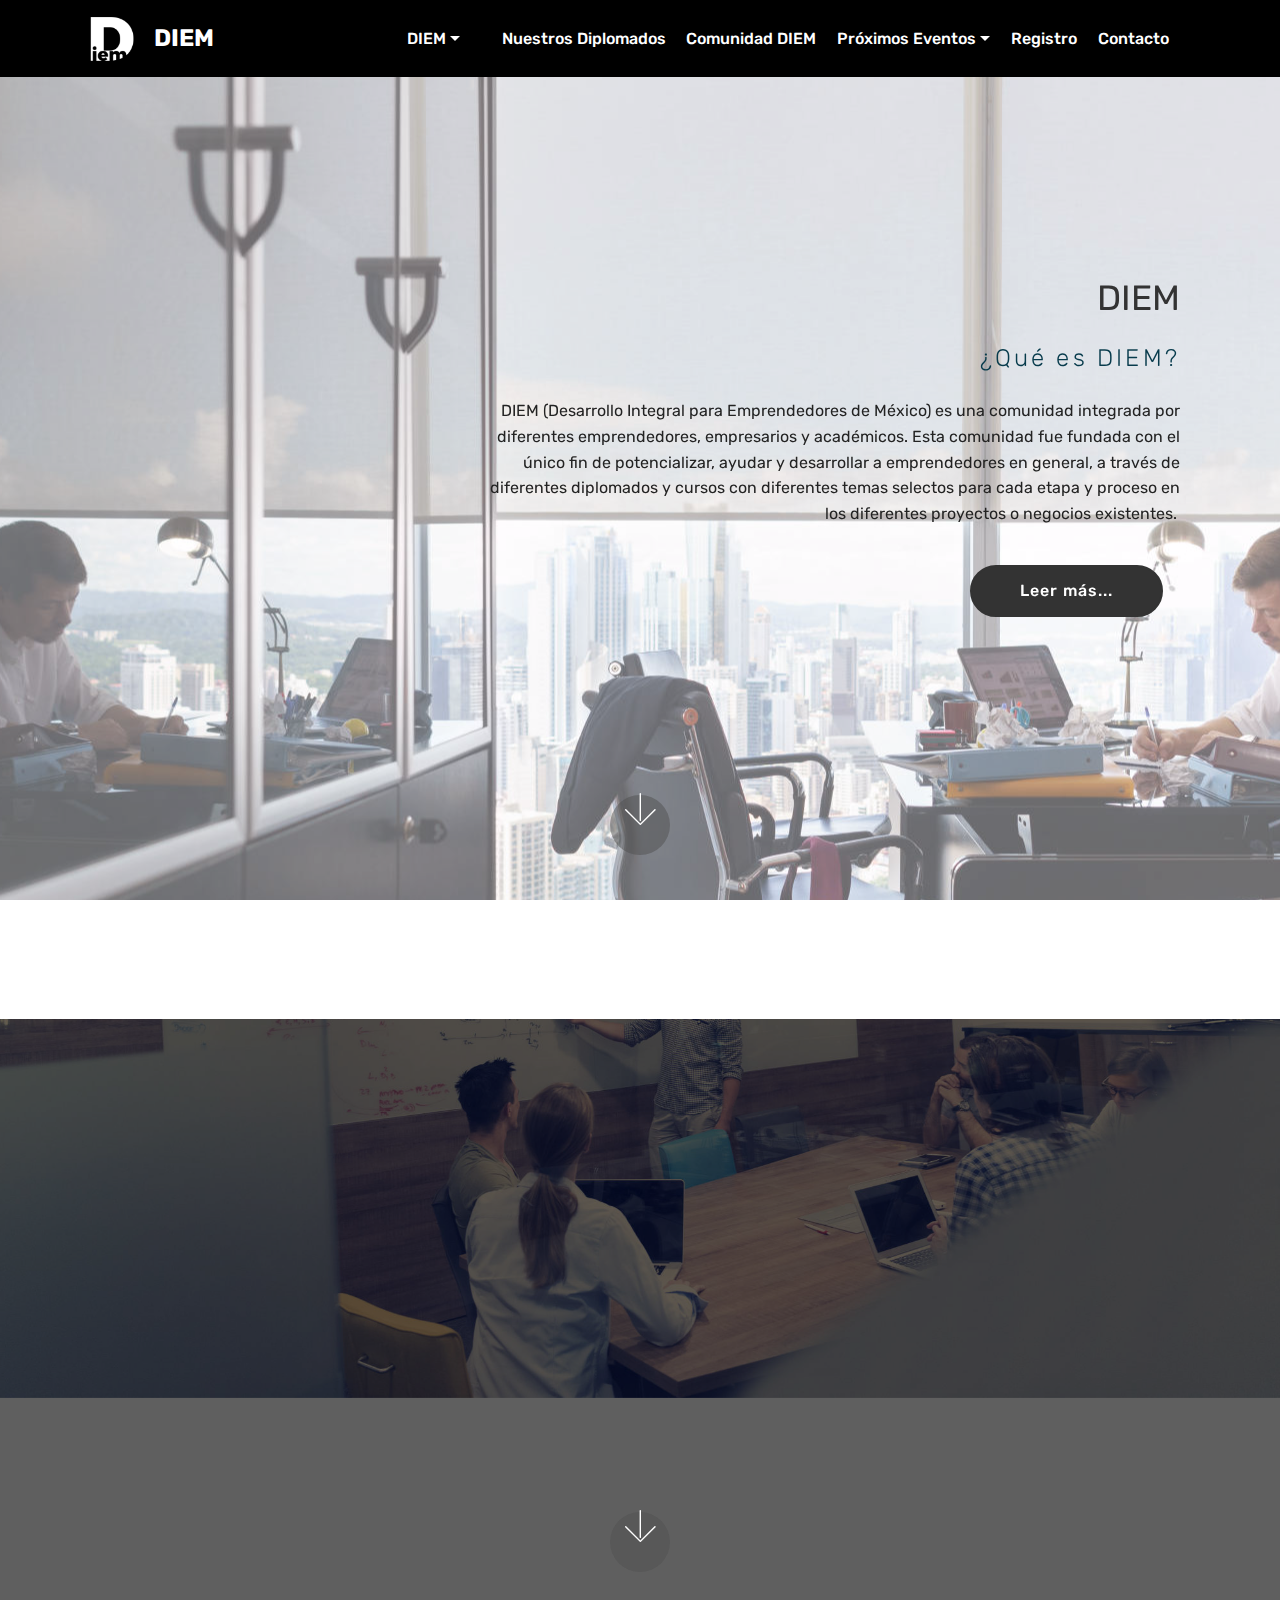
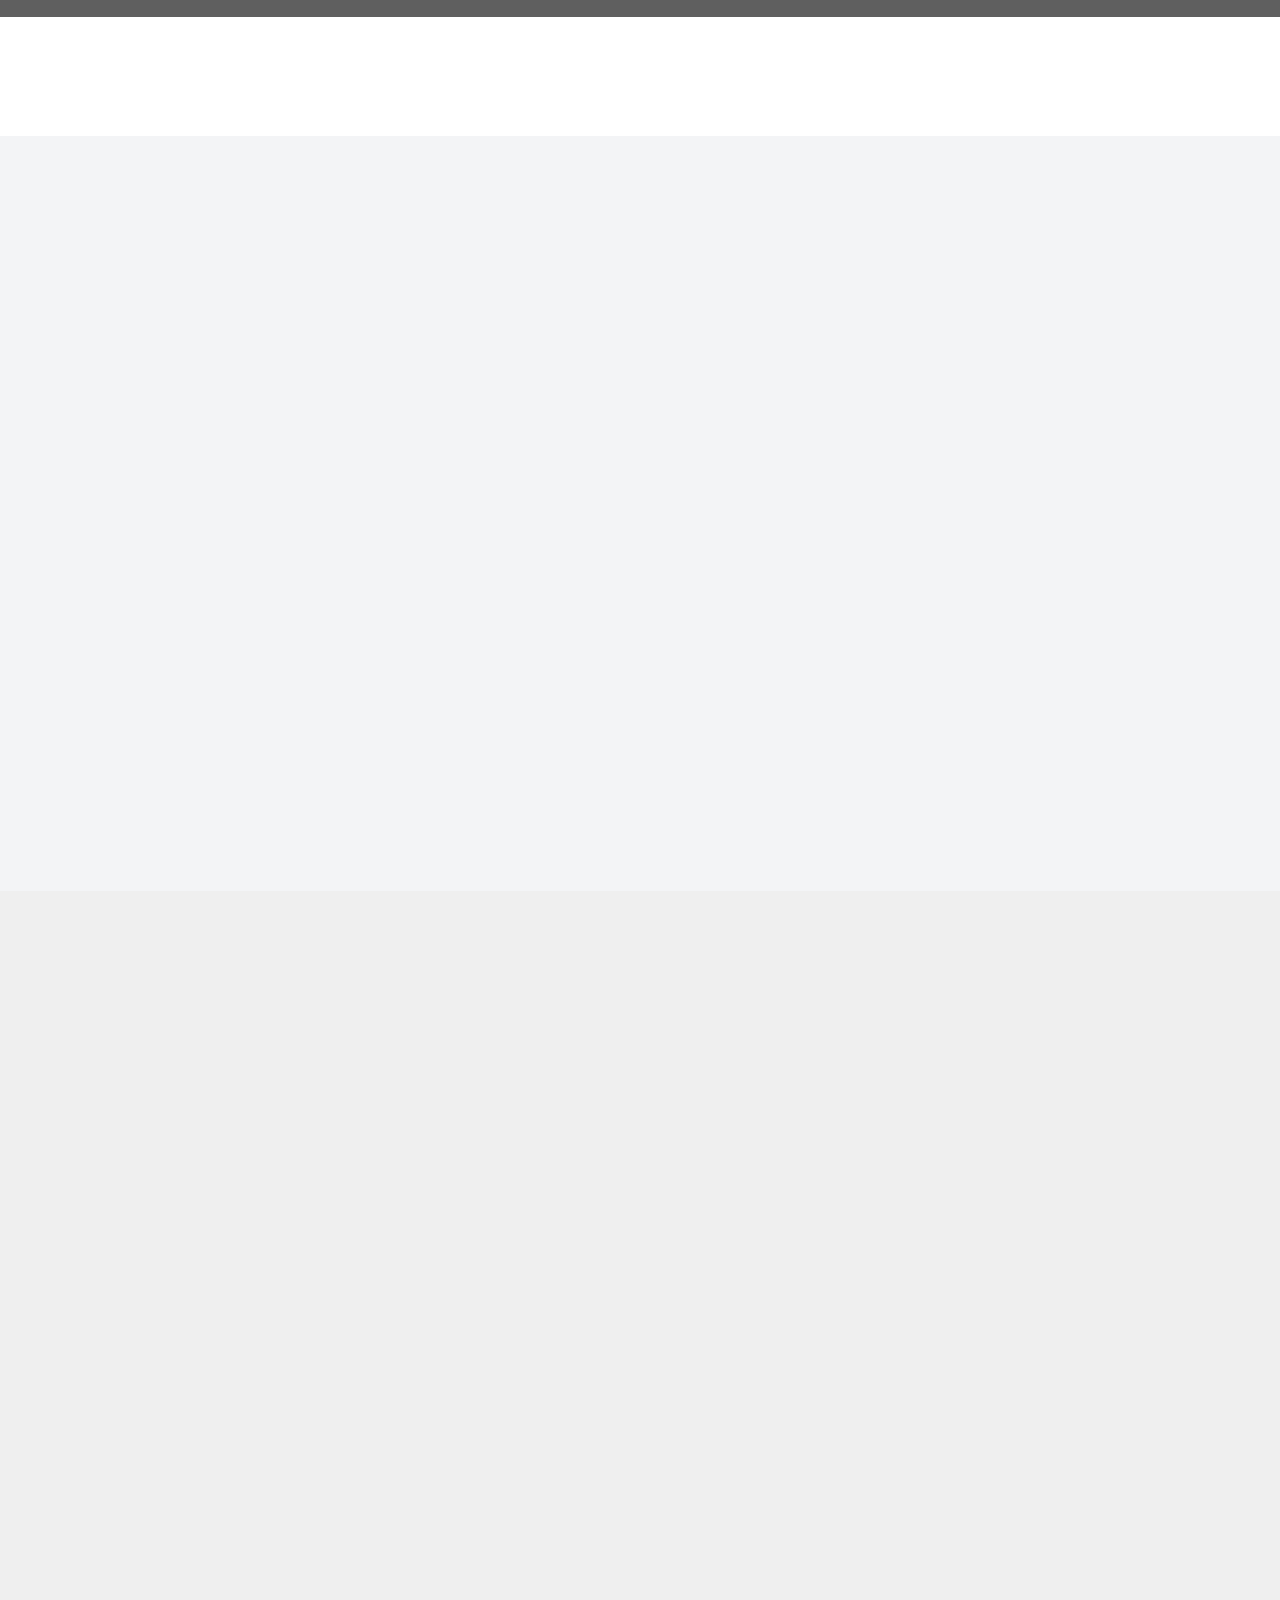
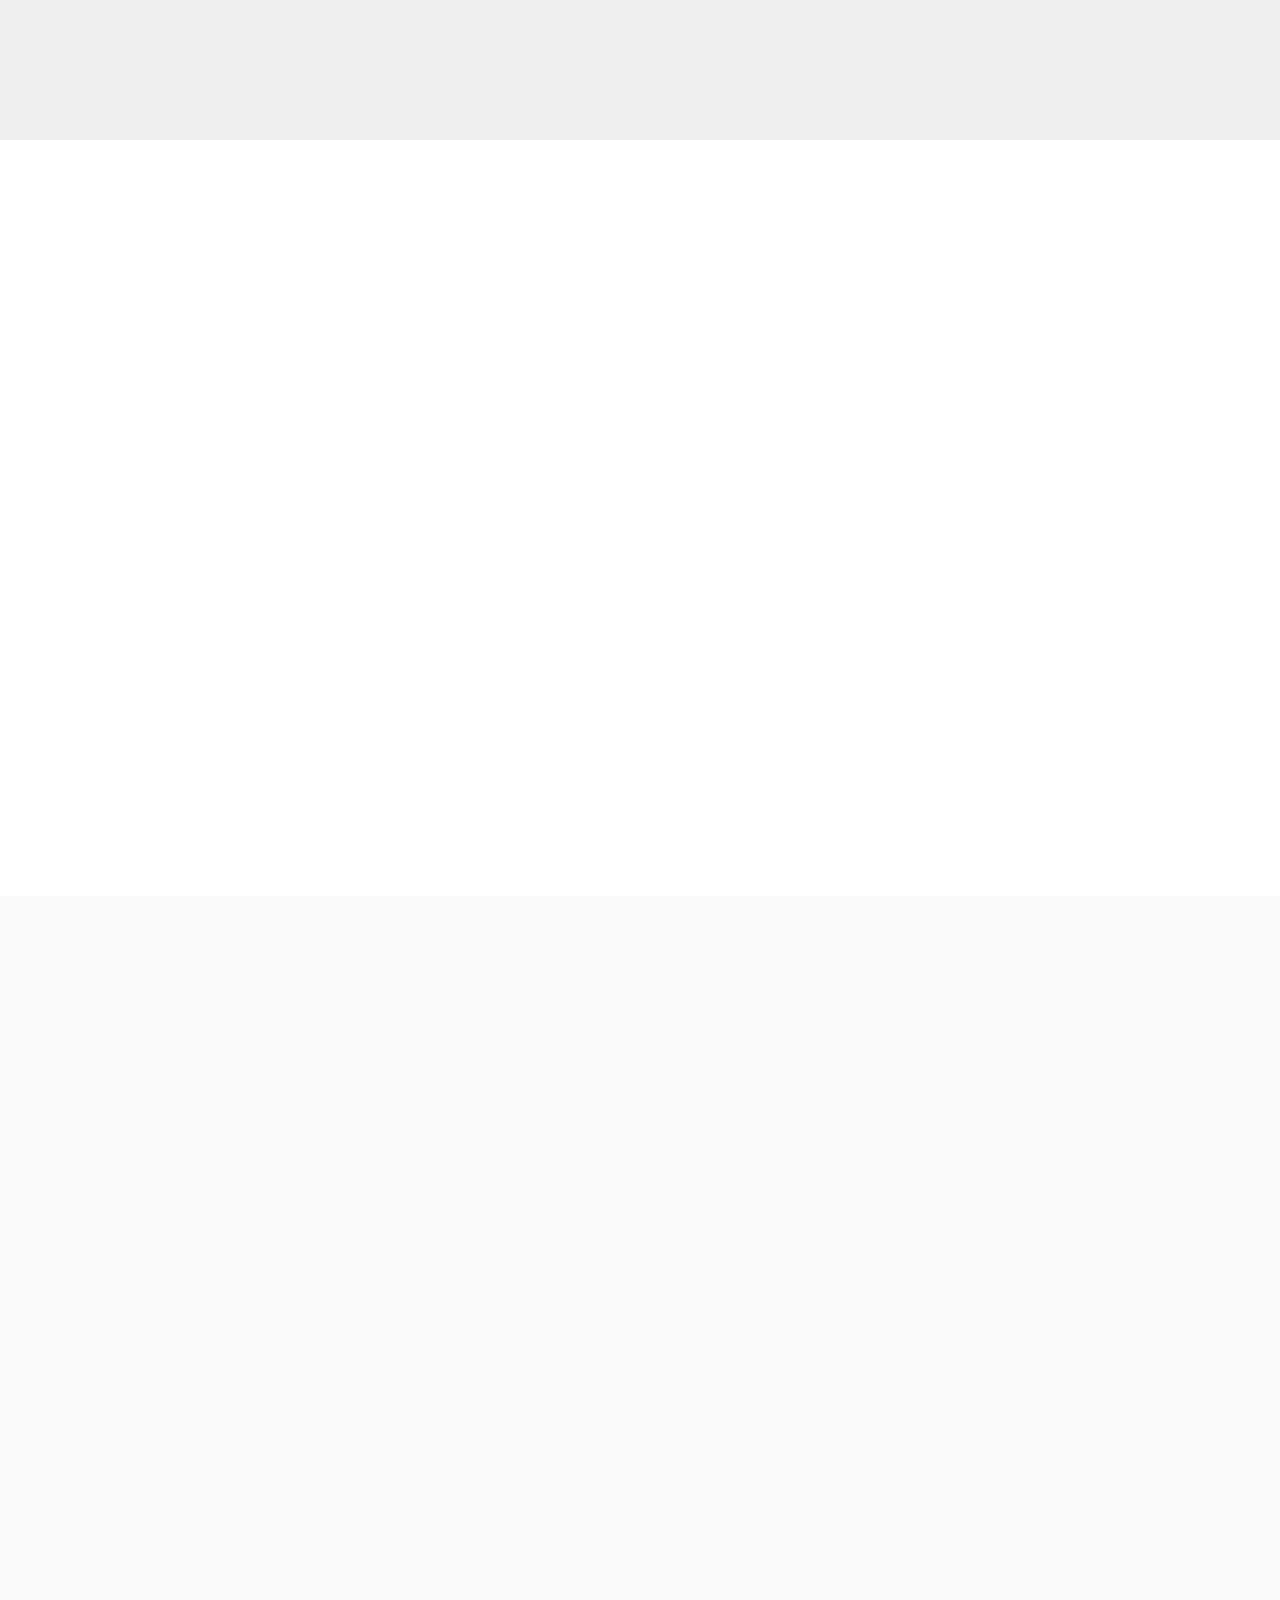
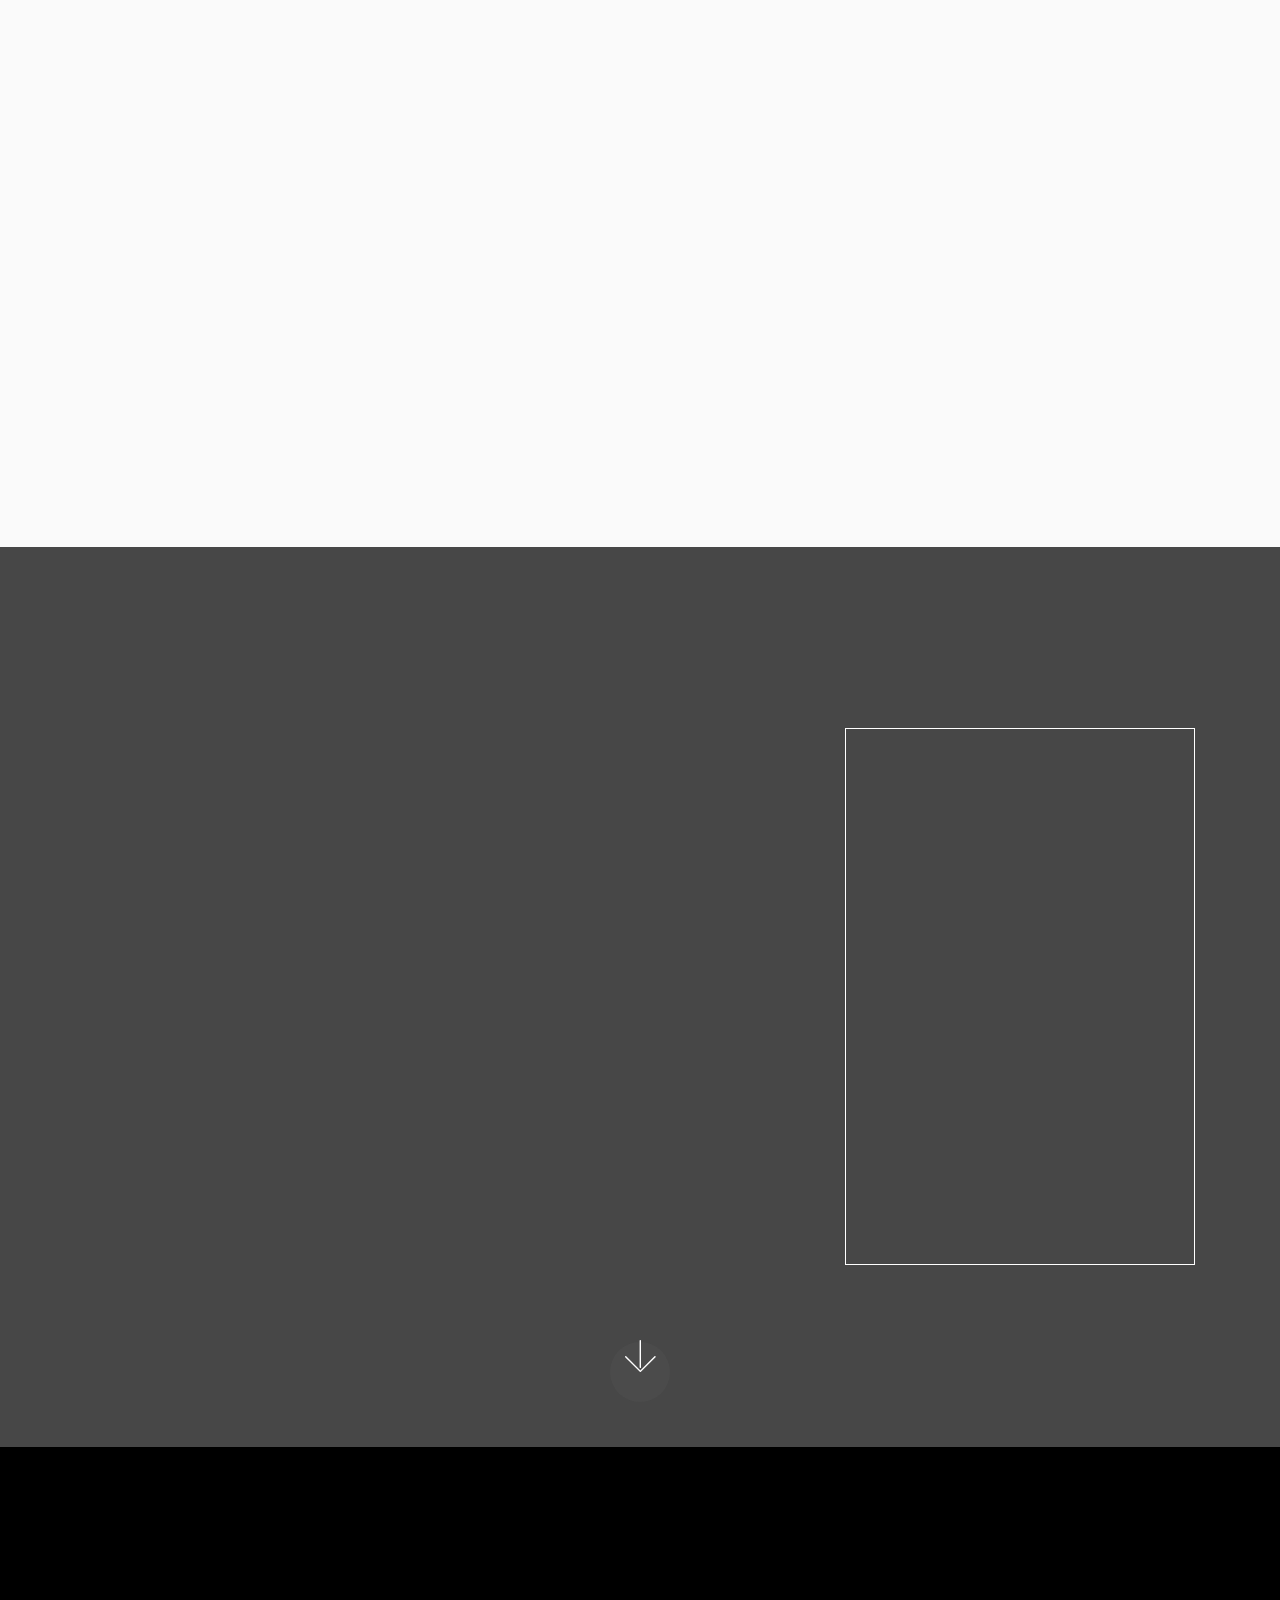
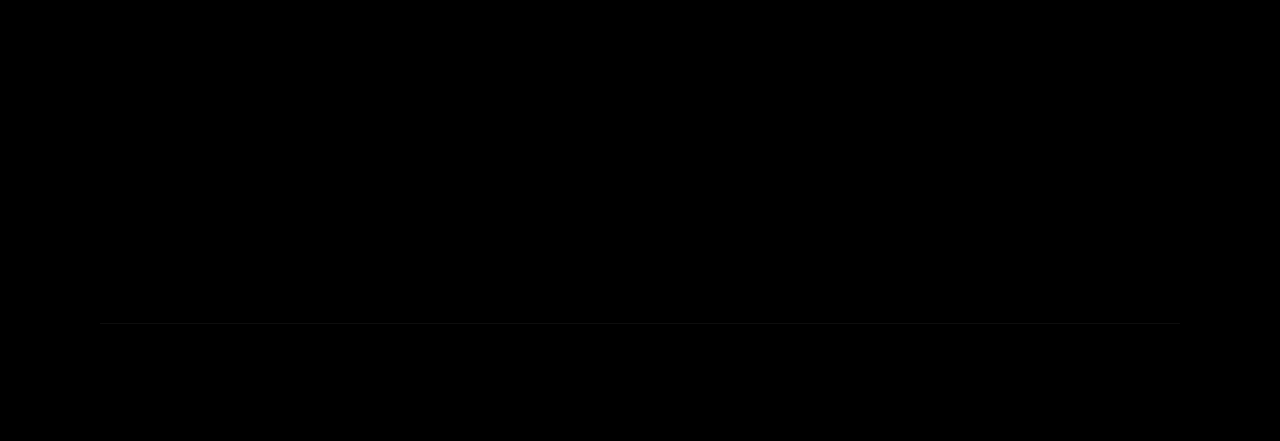
==== index.html @ 10d2f41e "create github pages" ====
<!DOCTYPE html>
<html >
<head>
  <!-- Site made with Mobirise Website Builder v4.7.7, https://mobirise.com -->
  <meta charset="UTF-8">
  <meta http-equiv="X-UA-Compatible" content="IE=edge">
  <meta name="generator" content="Mobirise v4.7.7, mobirise.com">
  <meta name="viewport" content="width=device-width, initial-scale=1, minimum-scale=1">
  <link rel="shortcut icon" href="assets/images/diem-logo-prueba-1-122x122.png" type="image/x-icon">
  <meta name="description" content="">
  <title>DIEM</title>
  <link rel="stylesheet" href="assets/web/assets/mobirise-icons/mobirise-icons.css">
  <link rel="stylesheet" href="assets/tether/tether.min.css">
  <link rel="stylesheet" href="assets/bootstrap/css/bootstrap.min.css">
  <link rel="stylesheet" href="assets/bootstrap/css/bootstrap-grid.min.css">
  <link rel="stylesheet" href="assets/bootstrap/css/bootstrap-reboot.min.css">
  <link rel="stylesheet" href="assets/dropdown/css/style.css">
  <link rel="stylesheet" href="assets/animatecss/animate.min.css">
  <link rel="stylesheet" href="assets/socicon/css/styles.css">
  <link rel="stylesheet" href="assets/theme/css/style.css">
  <link rel="stylesheet" href="assets/mobirise/css/mbr-additional.css" type="text/css">
  
  
  
</head>
<body>
  <section class="menu cid-qUB0Lbsxfp" once="menu" id="menu1-0">

    

    <nav class="navbar navbar-expand beta-menu navbar-dropdown align-items-center navbar-fixed-top navbar-toggleable-sm">
        <button class="navbar-toggler navbar-toggler-right" type="button" data-toggle="collapse" data-target="#navbarSupportedContent" aria-controls="navbarSupportedContent" aria-expanded="false" aria-label="Toggle navigation">
            <div class="hamburger">
                <span></span>
                <span></span>
                <span></span>
                <span></span>
            </div>
        </button>
        <div class="menu-logo">
            <div class="navbar-brand">
                <span class="navbar-logo">
                    <a href="#top">
                         <img src="assets/images/diem-logo-prueba-1-122x122.png" alt="Mobirise" title="" style="height: 3.8rem;">
                    </a>
                </span>
                <span class="navbar-caption-wrap"><a class="navbar-caption text-white display-5" href="index.html">
                        DIEM</a></span>
            </div>
        </div>
        <div class="collapse navbar-collapse" id="navbarSupportedContent">
            <ul class="navbar-nav nav-dropdown nav-right" data-app-modern-menu="true"><li class="nav-item dropdown">
                    <a class="nav-link link dropdown-toggle text-white display-7" href="index.html#header10-2" target="_blank" data-toggle="dropdown-submenu" aria-expanded="false">DIEM</a><div class="dropdown-menu"><a class="dropdown-item text-white display-7" href="page1.html#content4-1g" aria-expanded="false">¿Qué es DIEM?<br></a></div>
                </li><li class="nav-item"><a class="nav-link link text-white display-7" href="index.html#testimonials4-f" target="_blank">
                        </a></li>
                <li class="nav-item"><a class="nav-link link text-white display-7" href="page6.html#header11-24" aria-expanded="false">
                        Nuestros Diplomados</a></li><li class="nav-item"><a class="nav-link link text-white display-7" href="page3.html#testimonials1-2d" aria-expanded="false">
                        Comunidad DIEM</a></li><li class="nav-item dropdown"><a class="nav-link link text-white dropdown-toggle display-7" href="index.html#header1-2n" aria-expanded="false" data-toggle="dropdown-submenu" target="_blank">
                        Próximos Eventos</a><div class="dropdown-menu"><a class="text-white dropdown-item display-7" href="index.html#header1-2n" aria-expanded="false">Startup</a></div></li><li class="nav-item"><a class="nav-link link text-white display-7" href="index.html#header15-1q" aria-expanded="false">
                        Registro</a></li><li class="nav-item"><a class="nav-link link text-white display-7" href="index.html#footer2-1p" aria-expanded="false" target="_blank">Contacto</a></li><li class="nav-item"><a class="nav-link link text-white display-7" href="index.html#footer4-d">
                        </a></li></ul>
            
        </div>
    </nav>
</section>

<section class="engine"><a href="https://mobirise.me/i">site creation software</a></section><section class="header10 cid-qUBccGXYbs mbr-fullscreen mbr-parallax-background" id="header10-2">

    

    <div class="mbr-overlay" style="opacity: 0.4; background-color: rgb(255, 255, 255);">
    </div>

    <div class="container">
        <div class="media-container-column mbr-white col-lg-8 col-md-10 ml-auto">
            <h1 class="mbr-section-title align-right mbr-bold pb-3 mbr-fonts-style display-2"><span style="font-weight: normal;">DIEM</span></h1>
            <h3 class="mbr-section-subtitle align-right mbr-light pb-3 mbr-fonts-style display-5">¿Qué es DIEM?</h3>
            <p class="mbr-text align-right pb-3 mbr-fonts-style display-7">
               DIEM (Desarrollo Integral para Emprendedores de México) es una comunidad integrada por diferentes emprendedores, empresarios y académicos. Esta comunidad fue fundada con el único fin de potencializar, ayudar y desarrollar a emprendedores en general, a través de diferentes diplomados y cursos con diferentes temas selectos para cada etapa y proceso en los diferentes proyectos o negocios existentes.<strong>&nbsp;</strong><br> 
            </p>
            <div class="mbr-section-btn align-right"><a class="btn btn-md btn-black display-4" href="page1.html">Leer más...<br></a></div>
        </div>
    </div>

    <div class="mbr-arrow hidden-sm-down" aria-hidden="true">
        <a href="#next">
            <i class="mbri-down mbr-iconfont"></i>
        </a>
    </div>
</section>

<section class="mbr-section content4 cid-qVio3jSvPx" id="content4-2s">

    

    <div class="container">
        <div class="media-container-row">
            <div class="title col-12 col-md-8">
                <h2 class="align-center pb-3 mbr-fonts-style display-2">NUESTROS DIPLOMADOS</h2>
                
                
            </div>
        </div>
    </div>
</section>

<section class="header11 cid-qVbrsuaVXG mbr-parallax-background" id="header11-1o">

    <!-- Block parameters controls (Blue "Gear" panel) -->
    
    <!-- End block parameters -->

    <div class="mbr-overlay" style="opacity: 0.6; background-color: rgb(0, 0, 0);">
    </div>
    <div class="container align-left">
        <div class="media-container-column mbr-white col-md-12">
            
            <h1 class="mbr-section-title py-3 mbr-fonts-style display-1"><strong>STARTUP</strong>&nbsp;</h1>
            <p class="mbr-text py-3 mbr-fonts-style display-7"><strong>¿Qué aprenderás en este diplomado?
</strong><br><em><strong><br></strong></em>La razón de ser de este diplomado es que los alumnos DIEM sepan el A, B, C de un emprendimiento óptimo. En México enfrentamos un escenario de emprendimiento difícil debido a la imperfección de los mercados, de información y, falta de cultura y formalidad empresarial. Un emprendedor con experiencia tiene mayores posibilidades de saber lidiar con estos factores, siendo con nuevos e innovadores modelos de negocio, e incluso convertirlos en ventajas competitivas. Mientras que un emprendedor sin experiencia puede cometer estos errores que se transformarán en tiempo y dinero perdido, e inclusive podrán provocar la quiebra
de un gran proyecto. Lo que aprenderás en este diplomado será esa experiencia que reducirá en gran medida tu curva de aprendizaje negativo, tanto la importancia emocional dentro de ella como estrategias técnicas que pueden marcar la diferencia en tu primera ronda de inversión.</p>
            <div class="mbr-section-btn py-4"><a class="btn btn-md btn-primary display-4" href="page6.html#header11-1r">Leer más sobre este diplomado</a>
                    <a class="btn btn-md btn-white-outline display-4" href="index.html#header15-1q">Inscribirme</a></div>
        </div>
    </div>

    <div class="mbr-arrow hidden-sm-down" aria-hidden="true">
        <a href="#next">
            <i class="mbri-down mbr-iconfont"></i>
        </a>
    </div>
</section>

<section class="mbr-section content4 cid-qViodt1UpT" id="content4-2t">

    

    <div class="container">
        <div class="media-container-row">
            <div class="title col-12 col-md-8">
                <h2 class="align-center pb-3 mbr-fonts-style display-2">NUESTROS PONENTES</h2>
                
                
            </div>
        </div>
    </div>
</section>

<section class="testimonials3 cid-qVgenXENoo" id="testimonials3-2a">

    

    

    <div class="container">
        <div class="media-container-row">
            <div class="media-content px-3 align-self-center mbr-white py-2">
                <p class="mbr-text testimonial-text mbr-fonts-style display-7">Empresario, autor y conferencista en las áreas de desarrollo personal y éxito empresarial. Graduado por la Universidad Iberoamericana, es socio fundador de GIA LIFE México, reconocida firma de asesoría financiera con más de 3,000 clientes.
<br><br>Autor del libro "Forjadores de sueños" que desde su publicación en 2012, ha vendido cerca de 20,000 ejemplares y creador de con la conferencia “Fabricantes de Lluvia” a la cual han atendido más de 10,000 personas en distintos foros.
<br>Firme creyente de que el éxito profesional y el compromiso social pueden y deben ser combinados.</p>
                <p class="mbr-author-name pt-4 mb-2 mbr-fonts-style display-7">Ing. Gerardo García Vinatier
                </p>
                <p class="mbr-author-desc mbr-fonts-style display-7">
                   PONENTE<br></p>
            </div>

            <div class="mbr-figure pl-lg-5" style="width: 130%;">
              <img src="assets/images/startup-business-people-face-smile-expression-pvt9bhj-2-1162x1741.jpg" alt="" title="">
            </div>
        </div>
    </div>
</section>

<section class="testimonials3 cid-qVgemroLGp" id="testimonials3-28">

    

    

    <div class="container">
        <div class="media-container-row">
            <div class="media-content px-3 align-self-center mbr-white py-2">
                <p class="mbr-text testimonial-text mbr-fonts-style display-7">Co-fundador, representante legal y Director General en C&amp;P encargado de la correcta coordinación entre áreas operativas, seguimiento de clientes y correcta planeación financiera y de proyectos. Al igual de la constante capacitación y aplicación en nuevas e innovadores modelos de negocio con respecto a la creación y desarrollo, tanto de software como de aplicaciones móviles.
<br><br>Formación como Asesor Financiero profesional y Director de Agencia con Gestión Activa de Portafolios de Inversión por parte de Gia Life México. De igual manera, encargado del reclutamiento, capacitación y formación de nuevos asesores financieros.
<br><br>Graduado por la Univerdidad Iberoamericana en la Licenciatura en Economía y Finanzas y certificación como figura 3 por parte de la Asociación Méxicana de Intermediarios Bursátiles.</p>
                <p class="mbr-author-name pt-4 mb-2 mbr-fonts-style display-7">Lic. Ricardo Islas Díaz
                </p>
                <p class="mbr-author-desc mbr-fonts-style display-7">
                   PONENTE</p>
            </div>

            <div class="mbr-figure pl-lg-5" style="width: 130%;">
              <img src="assets/images/portrait-of-a-young-man-p6sc3ck-1162x1743.jpg" alt="" title="">
            </div>
        </div>
    </div>
</section>

<section class="testimonials3 cid-qVgemXbIvh" id="testimonials3-29">

    

    

    <div class="container">
        <div class="media-container-row">
            <div class="media-content px-3 align-self-center mbr-white py-2">
                <p class="mbr-text testimonial-text mbr-fonts-style display-7">Consultor en el Instituto de Ciencias de Gobierno y Desarrollo Estratégico en donde ha realizado proyectos de consultoría en evaluación para el Poder Legislativo del Estado de Puebla y para distintos municipios del Estado de Puebla.
<br><br>Autor de diferentes trabajos de investigación sobre políticas públicas a nivel macroeconómico publicado en diferentes artículos y capítulos de libros. Ponente en distintos congresos internacionales que se han llevado a cabo en Japón, Reino Unido, Canadá, Italia y México en donde ha presentado investigaciones relacionadas a la desigualdad, la consolidación económica y las variables económicas que inciden en las elecciones, todo desde el análisis de datos. <br><br>Actualmente se desempeña como comisionado titular del Comité Ciudadano para la Transparencia del Municipio de Puebla.
<br>Graduado por la Universidad UDLAP en la Licenciatura en Economía con especialidad en Negocios Internacionales. Maestría en Economía y Políticas Públicas por la Universidad de Bristol en Reino Unido.</p>
                <p class="mbr-author-name pt-4 mb-2 mbr-fonts-style display-7">Mtro.René Valdiviezo Issa
                </p>
                <p class="mbr-author-desc mbr-fonts-style display-7">PONENTE</p>
            </div>

            <div class="mbr-figure pl-lg-5" style="width: 130%;">
              <img src="assets/images/attractive-young-man-standing-alone-on-gray-plq4fbn-1162x775.jpg" alt="" title="">
            </div>
        </div>
    </div>
</section>

<section class="header1 cid-qVheAFLBH2 mbr-parallax-background" id="header1-2n">

    

    <div class="mbr-overlay" style="opacity: 0.7; background-color: rgb(255, 255, 255);">
    </div>

    <div class="container">
        <div class="row justify-content-md-center">
            <div class="mbr-white col-md-10">
                <h1 class="mbr-section-title align-center mbr-bold pb-3 mbr-fonts-style display-2"><span style="font-weight: normal;">PRÓXIMOS EVENTOS</span></h1>
                <h3 class="mbr-section-subtitle align-center mbr-light pb-3 mbr-fonts-style display-2">&nbsp;• STARTUP</h3>
                <p class="mbr-text align-center pb-3 mbr-fonts-style display-5">Fecha límite de inscripción: Viernes 17 de Agosto de 2018 
<br>Fecha de inicio de diplomado: Martes 21 de Agosto de 2018 
<br>Fecha de fin de diplomado: Martes 11 de Diciembre de 2018 
<br>
<br>*Las sesiones serán impartidas todos los martes de 18:00 a 21:00 hrs. En Teziutlan Sur 22, La Paz, 
<br>72160 Puebla, Pue. C2 COWORKING.<br><br> • <strong>Inversión
</strong><br><br>Monto de inversión: $10,600.00 MXN
<br>Inscripción: $2,650.00 correspondiente a la primera mensualidad
<br>Octubre: $2,650.00
<br>Noviembre: $2,650.00
<br>Diciembre: $2,650.00
<br>Promoción: 10% de descuento al pagar el monto de inversión total en una sola exhibición.
<br><br>Medios de pago:
<br>1. Depósito en efectivo a cuenta.
<br>2. Cualquier tarjeta bancaria (débito o crédito) a través de tu portal DIEM.<br><br><br></p>
                <div class="mbr-section-btn align-center"><a class="btn btn-md btn-black display-4" href="page6.html#header11-24">Más sobre Startup</a>
                    <a class="btn btn-md btn-black display-4" href="assets/files/DIEM prueba.pdf" target="_blank">Descargar cronograma y solicitud</a> <a class="btn btn-md btn-primary display-4" href="index.html#header15-1q">Registro</a></div>
            </div>
        </div>
    </div>

</section>

<section class="cid-qVbu9Zxi1e mbr-fullscreen mbr-parallax-background" id="header15-1q">

    

    <div class="mbr-overlay" style="opacity: 0.7; background-color: rgb(0, 0, 0);"></div>

    <div class="container align-right">
<div class="row">
    <div class="mbr-white col-lg-8 col-md-7 content-container">
        <h1 class="mbr-section-title mbr-bold pb-3 mbr-fonts-style display-1"><span style="font-weight: normal;">
            REGISTRO</span><br></h1>
        <p class="mbr-text pb-3 mbr-fonts-style display-7">Antes de hacer tu depósito en efectivo es &nbsp;importante que te comuniques<br> con algún asesor para que tu proceso de inscripción sea
completo.”
<br><br><br><br>• *Te recordamos mandar tu solicitud a<em> contacto@academiadiem.com</em>&nbsp;Nos será de gran
<br>ayuda para poder comprender tu idea de negocio y darte un mejor acompañamiento.</p>
    </div>
    <div class="col-lg-4 col-md-5">
    <div class="form-container">
        <div class="media-container-column" data-form-type="formoid">
            <div data-form-alert="" hidden="" class="align-center">¡Gracias por completar el formulario!</div>
            <form class="mbr-form" action="https://mobirise.com/" method="post" data-form-title="Mobirise Form"><input type="hidden" name="email" data-form-email="true" value="ViMMUbPfb6bu1fOIwfQ5njpUc8nSGsskVjyEB7GJJRFIkEfhj2LZ32Yw7jDmIFGvtmCLoGDZFtdQ4uio54spY4shU7+9RVQOA2k6mLvEw7y/WFeh7ZjJDlOCjL9G3J3v" data-form-field="Email">
                <div data-for="name">
                    <div class="form-group">
                        <input type="text" class="form-control px-3" name="name" data-form-field="Name" placeholder="Nombre" required="" id="name-header15-1q">
                    </div>
                </div>
                <div data-for="email">
                    <div class="form-group">
                        <input type="email" class="form-control px-3" name="email" data-form-field="Email" placeholder="Correo" required="" id="email-header15-1q">
                    </div>
                </div>
                <div data-for="phone">
                    <div class="form-group">
                        <input type="tel" class="form-control px-3" name="phone" data-form-field="Phone" placeholder="Telefono" id="phone-header15-1q">
                    </div>
                </div>
                <div class="form-group" data-for="message">
                    <textarea type="text" class="form-control px-3" name="message" rows="7" placeholder="Mensaje" data-form-field="Message" id="message-header15-1q"></textarea>
                </div>
                <span class="input-group-btn"><button href="" type="submit" class="btn btn-secondary btn-form display-4">Enviar formulario</button></span>
            </form>
        </div>
    </div>
    </div>
</div>
    </div>
    <div class="mbr-arrow hidden-sm-down" aria-hidden="true">
        <a href="#next">
            <i class="mbri-down mbr-iconfont"></i>
        </a>
    </div>
</section>

<section class="cid-qVbtEeWC2e" id="footer2-1p">

    

    

    <div class="container">
        <div class="media-container-row content mbr-white">
            <div class="col-12 col-md-3 mbr-fonts-style display-7">
                <p class="mbr-text"><strong>Dirección</strong>&nbsp;<br>
                    <br>En Teziutlan Sur 22, La Paz,
<br>72160 Puebla, Pue. C2 COWORKING.<br>
                    <br>
                    <br><strong>Contacto</strong><br>
                    <br>Correo:<br>contacto@academiadiem.com. &nbsp; &nbsp; &nbsp; &nbsp; &nbsp; &nbsp; &nbsp; &nbsp; &nbsp; &nbsp;<br>Telefonos:<br> (222)215 6207 - (222) 862
0238<br></p>
            </div>
            <div class="col-12 col-md-3 mbr-fonts-style display-7">
                <p class="mbr-text"></p>
            </div>
            <div class="col-12 col-md-6">
                <div class="google-map"><iframe frameborder="0" style="border:0" src="https://www.google.com/maps/embed/v1/place?key=AIzaSyA0Dx_boXQiwvdz8sJHoYeZNVTdoWONYkU&amp;q=place_id:ChIJkUB669XGz4URZuhcKvYc3RM" allowfullscreen=""></iframe></div>
            </div>
        </div>
        <div class="footer-lower">
            <div class="media-container-row">
                <div class="col-sm-12">
                    <hr>
                </div>
            </div>
            <div class="media-container-row mbr-white">
                <div class="col-sm-6 copyright">
                    <p class="mbr-text mbr-fonts-style display-7">
                        © Copyright 2017 DIEM - All Rights Reserved
                    </p>
                </div>
                <div class="col-md-6">
                    <div class="social-list align-right">
                        <div class="soc-item">
                            <a href="https://twitter.com/mobirise" target="_blank">
                                <span class="socicon-twitter socicon mbr-iconfont mbr-iconfont-social"></span>
                            </a>
                        </div>
                        <div class="soc-item">
                            <a href="https://www.facebook.com" target="_blank">
                                <span class="mbr-iconfont mbr-iconfont-social socicon-facebook socicon"></span>
                            </a>
                        </div>
                        <div class="soc-item">
                            <a href="https://www.youtube.com/c/mobirise" target="_blank">
                                <span class="socicon-youtube socicon mbr-iconfont mbr-iconfont-social"></span>
                            </a>
                        </div>
                        
                        
                        
                    </div>
                </div>
            </div>
        </div>
    </div>
</section>


  <script src="assets/web/assets/jquery/jquery.min.js"></script>
  <script src="assets/popper/popper.min.js"></script>
  <script src="assets/tether/tether.min.js"></script>
  <script src="assets/bootstrap/js/bootstrap.min.js"></script>
  <script src="assets/smoothscroll/smooth-scroll.js"></script>
  <script src="assets/dropdown/js/script.min.js"></script>
  <script src="assets/touchswipe/jquery.touch-swipe.min.js"></script>
  <script src="assets/viewportchecker/jquery.viewportchecker.js"></script>
  <script src="assets/parallax/jarallax.min.js"></script>
  <script src="assets/theme/js/script.js"></script>
  <script src="assets/formoid/formoid.min.js"></script>
  
  
 <div id="scrollToTop" class="scrollToTop mbr-arrow-up"><a style="text-align: center;"><i></i></a></div>
    <input name="animation" type="hidden">
  </body>
</html>
---- assets/web/assets/mobirise-icons/mobirise-icons.css ----
@font-face {
  font-family: 'MobiriseIcons';
  src:  url('mobirise-icons.eot?spat4u');
  src:  url('mobirise-icons.eot?spat4u#iefix') format('embedded-opentype'),
    url('mobirise-icons.ttf?spat4u') format('truetype'),
    url('mobirise-icons.woff?spat4u') format('woff'),
    url('mobirise-icons.svg?spat4u#MobiriseIcons') format('svg');
  font-weight: normal;
  font-style: normal;
}

[class^="mbri-"], [class*=" mbri-"] {
  /* use !important to prevent issues with browser extensions that change fonts */
  font-family: MobiriseIcons !important;
  speak: none;
  font-style: normal;
  font-weight: normal;
  font-variant: normal;
  text-transform: none;
  line-height: 1;

  /* Better Font Rendering =========== */
  -webkit-font-smoothing: antialiased;
  -moz-osx-font-smoothing: grayscale;
}

.mbri-add-submenu:before {
  content: "\e900";
}
.mbri-alert:before {
  content: "\e901";
}
.mbri-align-center:before {
  content: "\e902";
}
.mbri-align-justify:before {
  content: "\e903";
}
.mbri-align-left:before {
  content: "\e904";
}
.mbri-align-right:before {
  content: "\e905";
}
.mbri-android:before {
  content: "\e906";
}
.mbri-apple:before {
  content: "\e907";
}
.mbri-arrow-down:before {
  content: "\e908";
}
.mbri-arrow-next:before {
  content: "\e909";
}
.mbri-arrow-prev:before {
  content: "\e90a";
}
.mbri-arrow-up:before {
  content: "\e90b";
}
.mbri-bold:before {
  content: "\e90c";
}
.mbri-bookmark:before {
  content: "\e90d";
}
.mbri-bootstrap:before {
  content: "\e90e";
}
.mbri-briefcase:before {
  content: "\e90f";
}
.mbri-browse:before {
  content: "\e910";
}
.mbri-bulleted-list:before {
  content: "\e911";
}
.mbri-calendar:before {
  content: "\e912";
}
.mbri-camera:before {
  content: "\e913";
}
.mbri-cart-add:before {
  content: "\e914";
}
.mbri-cart-full:before {
  content: "\e915";
}
.mbri-cash:before {
  content: "\e916";
}
.mbri-change-style:before {
  content: "\e917";
}
.mbri-chat:before {
  content: "\e918";
}
.mbri-clock:before {
  content: "\e919";
}
.mbri-close:before {
  content: "\e91a";
}
.mbri-cloud:before {
  content: "\e91b";
}
.mbri-code:before {
  content: "\e91c";
}
.mbri-contact-form:before {
  content: "\e91d";
}
.mbri-credit-card:before {
  content: "\e91e";
}
.mbri-cursor-click:before {
  content: "\e91f";
}
.mbri-cust-feedback:before {
  content: "\e920";
}
.mbri-database:before {
  content: "\e921";
}
.mbri-delivery:before {
  content: "\e922";
}
.mbri-desktop:before {
  content: "\e923";
}
.mbri-devices:before {
  content: "\e924";
}
.mbri-down:before {
  content: "\e925";
}
.mbri-download:before {
  content: "\e989";
}
.mbri-drag-n-drop:before {
  content: "\e927";
}
.mbri-drag-n-drop2:before {
  content: "\e928";
}
.mbri-edit:before {
  content: "\e929";
}
.mbri-edit2:before {
  content: "\e92a";
}
.mbri-error:before {
  content: "\e92b";
}
.mbri-extension:before {
  content: "\e92c";
}
.mbri-features:before {
  content: "\e92d";
}
.mbri-file:before {
  content: "\e92e";
}
.mbri-flag:before {
  content: "\e92f";
}
.mbri-folder:before {
  content: "\e930";
}
.mbri-gift:before {
  content: "\e931";
}
.mbri-github:before {
  content: "\e932";
}
.mbri-globe:before {
  content: "\e933";
}
.mbri-globe-2:before {
  content: "\e934";
}
.mbri-growing-chart:before {
  content: "\e935";
}
.mbri-hearth:before {
  content: "\e936";
}
.mbri-help:before {
  content: "\e937";
}
.mbri-home:before {
  content: "\e938";
}
.mbri-hot-cup:before {
  content: "\e939";
}
.mbri-idea:before {
  content: "\e93a";
}
.mbri-image-gallery:before {
  content: "\e93b";
}
.mbri-image-slider:before {
  content: "\e93c";
}
.mbri-info:before {
  content: "\e93d";
}
.mbri-italic:before {
  content: "\e93e";
}
.mbri-key:before {
  content: "\e93f";
}
.mbri-laptop:before {
  content: "\e940";
}
.mbri-layers:before {
  content: "\e941";
}
.mbri-left-right:before {
  content: "\e942";
}
.mbri-left:before {
  content: "\e943";
}
.mbri-letter:before {
  content: "\e944";
}
.mbri-like:before {
  content: "\e945";
}
.mbri-link:before {
  content: "\e946";
}
.mbri-lock:before {
  content: "\e947";
}
.mbri-login:before {
  content: "\e948";
}
.mbri-logout:before {
  content: "\e949";
}
.mbri-magic-stick:before {
  content: "\e94a";
}
.mbri-map-pin:before {
  content: "\e94b";
}
.mbri-menu:before {
  content: "\e94c";
}
.mbri-mobile:before {
  content: "\e94d";
}
.mbri-mobile2:before {
  content: "\e94e";
}
.mbri-mobirise:before {
  content: "\e94f";
}
.mbri-more-horizontal:before {
  content: "\e950";
}
.mbri-more-vertical:before {
  content: "\e951";
}
.mbri-music:before {
  content: "\e952";
}
.mbri-new-file:before {
  content: "\e953";
}
.mbri-numbered-list:before {
  content: "\e954";
}
.mbri-opened-folder:before {
  content: "\e955";
}
.mbri-pages:before {
  content: "\e956";
}
.mbri-paper-plane:before {
  content: "\e957";
}
.mbri-paperclip:before {
  content: "\e958";
}
.mbri-photo:before {
  content: "\e959";
}
.mbri-photos:before {
  content: "\e95a";
}
.mbri-pin:before {
  content: "\e95b";
}
.mbri-play:before {
  content: "\e95c";
}
.mbri-plus:before {
  content: "\e95d";
}
.mbri-preview:before {
  content: "\e95e";
}
.mbri-print:before {
  content: "\e95f";
}
.mbri-protect:before {
  content: "\e960";
}
.mbri-question:before {
  content: "\e961";
}
.mbri-quote-left:before {
  content: "\e962";
}
.mbri-quote-right:before {
  content: "\e963";
}
.mbri-refresh:before {
  content: "\e964";
}
.mbri-responsive:before {
  content: "\e965";
}
.mbri-right:before {
  content: "\e966";
}
.mbri-rocket:before {
  content: "\e967";
}
.mbri-sad-face:before {
  content: "\e968";
}
.mbri-sale:before {
  content: "\e969";
}
.mbri-save:before {
  content: "\e96a";
}
.mbri-search:before {
  content: "\e96b";
}
.mbri-setting:before {
  content: "\e96c";
}
.mbri-setting2:before {
  content: "\e96d";
}
.mbri-setting3:before {
  content: "\e96e";
}
.mbri-share:before {
  content: "\e96f";
}
.mbri-shopping-bag:before {
  content: "\e970";
}
.mbri-shopping-basket:before {
  content: "\e971";
}
.mbri-shopping-cart:before {
  content: "\e972";
}
.mbri-sites:before {
  content: "\e973";
}
.mbri-smile-face:before {
  content: "\e974";
}
.mbri-speed:before {
  content: "\e975";
}
.mbri-star:before {
  content: "\e976";
}
.mbri-success:before {
  content: "\e977";
}
.mbri-sun:before {
  content: "\e978";
}
.mbri-sun2:before {
  content: "\e979";
}
.mbri-tablet:before {
  content: "\e97a";
}
.mbri-tablet-vertical:before {
  content: "\e97b";
}
.mbri-target:before {
  content: "\e97c";
}
.mbri-timer:before {
  content: "\e97d";
}
.mbri-to-ftp:before {
  content: "\e97e";
}
.mbri-to-local-drive:before {
  content: "\e97f";
}
.mbri-touch-swipe:before {
  content: "\e980";
}
.mbri-touch:before {
  content: "\e981";
}
.mbri-trash:before {
  content: "\e982";
}
.mbri-underline:before {
  content: "\e983";
}
.mbri-unlink:before {
  content: "\e984";
}
.mbri-unlock:before {
  content: "\e985";
}
.mbri-up-down:before {
  content: "\e986";
}
.mbri-up:before {
  content: "\e987";
}
.mbri-update:before {
  content: "\e988";
}
.mbri-upload:before {
 content: "\e926"; 
}
.mbri-user:before {
  content: "\e98a";
}
.mbri-user2:before {
  content: "\e98b";
}
.mbri-users:before {
  content: "\e98c";
}
.mbri-video:before {
  content: "\e98d";
}
.mbri-video-play:before {
  content: "\e98e";
}
.mbri-watch:before {
  content: "\e98f";
}
.mbri-website-theme:before {
  content: "\e990";
}
.mbri-wifi:before {
  content: "\e991";
}
.mbri-windows:before {
  content: "\e992";
}
.mbri-zoom-out:before {
  content: "\e993";
}
.mbri-redo:before {
  content: "\e994";
}
.mbri-undo:before {
  content: "\e995";
}
---- assets/dropdown/css/style.css ----
.navbar-dropdown {
  left: 0;
  padding: 0;
  position: absolute;
  right: 0;
  top: 0;
  transition: all 0.45s ease;
  z-index: 1030;
  background: #282828; }
  .navbar-dropdown .navbar-logo {
    margin-right: 0.8rem;
    transition: margin 0.3s ease-in-out;
    vertical-align: middle; }
    .navbar-dropdown .navbar-logo img {
      height: 3.125rem;
      transition: all 0.3s ease-in-out; }
    .navbar-dropdown .navbar-logo.mbr-iconfont {
      font-size: 3.125rem;
      line-height: 3.125rem; }
  .navbar-dropdown .navbar-caption {
    font-weight: 700;
    white-space: normal;
    vertical-align: -4px;
    line-height: 3.125rem !important; }
    .navbar-dropdown .navbar-caption, .navbar-dropdown .navbar-caption:hover {
      color: inherit;
      text-decoration: none; }
  .navbar-dropdown .mbr-iconfont + .navbar-caption {
    vertical-align: -1px; }
  .navbar-dropdown.navbar-fixed-top {
    position: fixed; }
  .navbar-dropdown .navbar-brand span {
    vertical-align: -4px; }
  .navbar-dropdown.bg-color.transparent {
    background: none; }
  .navbar-dropdown.navbar-short .navbar-brand {
    padding: 0.625rem 0; }
    .navbar-dropdown.navbar-short .navbar-brand span {
      vertical-align: -1px; }
  .navbar-dropdown.navbar-short .navbar-caption {
    line-height: 2.375rem !important;
    vertical-align: -2px; }
  .navbar-dropdown.navbar-short .navbar-logo {
    margin-right: 0.5rem; }
    .navbar-dropdown.navbar-short .navbar-logo img {
      height: 2.375rem; }
    .navbar-dropdown.navbar-short .navbar-logo.mbr-iconfont {
      font-size: 2.375rem;
      line-height: 2.375rem; }
  .navbar-dropdown.navbar-short .mbr-table-cell {
    height: 3.625rem; }
  .navbar-dropdown .navbar-close {
    left: 0.6875rem;
    position: fixed;
    top: 0.75rem;
    z-index: 1000; }
  .navbar-dropdown .hamburger-icon {
    content: "";
    display: inline-block;
    vertical-align: middle;
    width: 16px;
    -webkit-box-shadow: 0 -6px 0 1px #282828,0 0 0 1px #282828,0 6px 0 1px #282828;
    -moz-box-shadow: 0 -6px 0 1px #282828,0 0 0 1px #282828,0 6px 0 1px #282828;
    box-shadow: 0 -6px 0 1px #282828,0 0 0 1px #282828,0 6px 0 1px #282828; }

.dropdown-menu .dropdown-toggle[data-toggle="dropdown-submenu"]::after {
  border-bottom: 0.35em solid transparent;
  border-left: 0.35em solid;
  border-right: 0;
  border-top: 0.35em solid transparent;
  margin-left: 0.3rem; }

.dropdown-menu .dropdown-item:focus {
  outline: 0; }

.nav-dropdown {
  font-size: 0.75rem;
  font-weight: 500;
  height: auto !important; }
  .nav-dropdown .nav-btn {
    padding-left: 1rem; }
  .nav-dropdown .link {
    margin: .667em 1.667em;
    font-weight: 500;
    padding: 0;
    transition: color .2s ease-in-out; }
    .nav-dropdown .link.dropdown-toggle {
      margin-right: 2.583em; }
      .nav-dropdown .link.dropdown-toggle::after {
        margin-left: .25rem;
        border-top: 0.35em solid;
        border-right: 0.35em solid transparent;
        border-left: 0.35em solid transparent;
        border-bottom: 0; }
      .nav-dropdown .link.dropdown-toggle[aria-expanded="true"] {
        margin: 0;
        padding: 0.667em 3.263em  0.667em 1.667em; }
  .nav-dropdown .link::after,
  .nav-dropdown .dropdown-item::after {
    color: inherit; }
  .nav-dropdown .btn {
    font-size: 0.75rem;
    font-weight: 700;
    letter-spacing: 0;
    margin-bottom: 0;
    padding-left: 1.25rem;
    padding-right: 1.25rem; }
  .nav-dropdown .dropdown-menu {
    border-radius: 0;
    border: 0;
    left: 0;
    margin: 0;
    padding-bottom: 1.25rem;
    padding-top: 1.25rem;
    position: relative; }
  .nav-dropdown .dropdown-submenu {
    margin-left: 0.125rem;
    top: 0; }
  .nav-dropdown .dropdown-item {
    font-weight: 500;
    line-height: 2;
    padding: 0.3846em 4.615em 0.3846em 1.5385em;
    position: relative;
    transition: color .2s ease-in-out, background-color .2s ease-in-out; }
    .nav-dropdown .dropdown-item::after {
      margin-top: -0.3077em;
      position: absolute;
      right: 1.1538em;
      top: 50%; }
    .nav-dropdown .dropdown-item:focus, .nav-dropdown .dropdown-item:hover {
      background: none; }

@media (max-width: 767px) {
  .nav-dropdown.navbar-toggleable-sm {
    bottom: 0;
    display: none;
    left: 0;
    overflow-x: hidden;
    position: fixed;
    top: 0;
    transform: translateX(-100%);
    -ms-transform: translateX(-100%);
    -webkit-transform: translateX(-100%);
    width: 18.75rem;
    z-index: 999; } }
.nav-dropdown.navbar-toggleable-xl {
  bottom: 0;
  display: none;
  left: 0;
  overflow-x: hidden;
  position: fixed;
  top: 0;
  transform: translateX(-100%);
  -ms-transform: translateX(-100%);
  -webkit-transform: translateX(-100%);
  width: 18.75rem;
  z-index: 999; }

.nav-dropdown-sm {
  display: block !important;
  overflow-x: hidden;
  overflow: auto;
  padding-top: 3.875rem; }
  .nav-dropdown-sm::after {
    content: "";
    display: block;
    height: 3rem;
    width: 100%; }
  .nav-dropdown-sm.collapse.in ~ .navbar-close {
    display: block !important; }
  .nav-dropdown-sm.collapsing, .nav-dropdown-sm.collapse.in {
    transform: translateX(0);
    -ms-transform: translateX(0);
    -webkit-transform: translateX(0);
    transition: all 0.25s ease-out;
    -webkit-transition: all 0.25s ease-out;
    background: #282828; }
  .nav-dropdown-sm.collapsing[aria-expanded="false"] {
    transform: translateX(-100%);
    -ms-transform: translateX(-100%);
    -webkit-transform: translateX(-100%); }
  .nav-dropdown-sm .nav-item {
    display: block;
    margin-left: 0 !important;
    padding-left: 0; }
  .nav-dropdown-sm .link,
  .nav-dropdown-sm .dropdown-item {
    border-top: 1px dotted rgba(255, 255, 255, 0.1);
    font-size: 0.8125rem;
    line-height: 1.6;
    margin: 0 !important;
    padding: 0.875rem 2.4rem 0.875rem 1.5625rem !important;
    position: relative;
    white-space: normal; }
    .nav-dropdown-sm .link:focus, .nav-dropdown-sm .link:hover,
    .nav-dropdown-sm .dropdown-item:focus,
    .nav-dropdown-sm .dropdown-item:hover {
      background: rgba(0, 0, 0, 0.2) !important;
      color: #c0a375; }
  .nav-dropdown-sm .nav-btn {
    position: relative;
    padding: 1.5625rem 1.5625rem 0 1.5625rem; }
    .nav-dropdown-sm .nav-btn::before {
      border-top: 1px dotted rgba(255, 255, 255, 0.1);
      content: "";
      left: 0;
      position: absolute;
      top: 0;
      width: 100%; }
    .nav-dropdown-sm .nav-btn + .nav-btn {
      padding-top: 0.625rem; }
      .nav-dropdown-sm .nav-btn + .nav-btn::before {
        display: none; }
  .nav-dropdown-sm .btn {
    padding: 0.625rem 0; }
  .nav-dropdown-sm .dropdown-toggle[data-toggle="dropdown-submenu"]::after {
    margin-left: .25rem;
    border-top: 0.35em solid;
    border-right: 0.35em solid transparent;
    border-left: 0.35em solid transparent;
    border-bottom: 0; }
  .nav-dropdown-sm .dropdown-toggle[data-toggle="dropdown-submenu"][aria-expanded="true"]::after {
    border-top: 0;
    border-right: 0.35em solid transparent;
    border-left: 0.35em solid transparent;
    border-bottom: 0.35em solid; }
  .nav-dropdown-sm .dropdown-menu {
    margin: 0;
    padding: 0;
    position: relative;
    top: 0;
    left: 0;
    width: 100%;
    border: 0;
    float: none;
    border-radius: 0;
    background: none; }
  .nav-dropdown-sm .dropdown-submenu {
    left: 100%;
    margin-left: 0.125rem;
    margin-top: -1.25rem;
    top: 0; }

.navbar-toggleable-sm .nav-dropdown .dropdown-menu {
  position: absolute; }

.navbar-toggleable-sm .nav-dropdown .dropdown-submenu {
  left: 100%;
  margin-left: 0.125rem;
  margin-top: -1.25rem;
  top: 0; }

.navbar-toggleable-sm.opened .nav-dropdown .dropdown-menu {
  position: relative; }

.navbar-toggleable-sm.opened .nav-dropdown .dropdown-submenu {
  left: 0;
  margin-left: 00rem;
  margin-top: 0rem;
  top: 0; }

.is-builder .nav-dropdown.collapsing {
  transition: none !important; }

/*# sourceMappingURL=style.css.map */
---- assets/socicon/css/styles.css ----
@charset "UTF-8";

@font-face {
  font-family: "socicon";
  src:url("../fonts/socicon.eot");
  src:url("../fonts/socicon.eot?#iefix") format("embedded-opentype"),
    url("../fonts/socicon.woff") format("woff"),
    url("../fonts/socicon.ttf") format("truetype"),
    url("../fonts/socicon.svg#socicon") format("svg");
  font-weight: normal;
  font-style: normal;

}

[data-icon]:before {
  font-family: "socicon" !important;
  content: attr(data-icon);
  font-style: normal !important;
  font-weight: normal !important;
  font-variant: normal !important;
  text-transform: none !important;
  speak: none;
  line-height: 1;
  -webkit-font-smoothing: antialiased;
  -moz-osx-font-smoothing: grayscale;
}

[class^="socicon-"]:before,
[class*=" socicon-"]:before {
  font-family: "socicon" !important;
  font-style: normal !important;
  font-weight: normal !important;
  font-variant: normal !important;
  text-transform: none !important;
  speak: none;
  line-height: 1;
  -webkit-font-smoothing: antialiased;
  -moz-osx-font-smoothing: grayscale;
}

.socicon-modelmayhem:before {
  content: "\e000";
}
.socicon-mixcloud:before {
  content: "\e001";
}
.socicon-drupal:before {
  content: "\e002";
}
.socicon-swarm:before {
  content: "\e003";
}
.socicon-istock:before {
  content: "\e004";
}
.socicon-yammer:before {
  content: "\e005";
}
.socicon-ello:before {
  content: "\e006";
}
.socicon-stackoverflow:before {
  content: "\e007";
}
.socicon-persona:before {
  content: "\e008";
}
.socicon-triplej:before {
  content: "\e009";
}
.socicon-houzz:before {
  content: "\e00a";
}
.socicon-rss:before {
  content: "\e00b";
}
.socicon-paypal:before {
  content: "\e00c";
}
.socicon-odnoklassniki:before {
  content: "\e00d";
}
.socicon-airbnb:before {
  content: "\e00e";
}
.socicon-periscope:before {
  content: "\e00f";
}
.socicon-outlook:before {
  content: "\e010";
}
.socicon-coderwall:before {
  content: "\e011";
}
.socicon-tripadvisor:before {
  content: "\e012";
}
.socicon-appnet:before {
  content: "\e013";
}
.socicon-goodreads:before {
  content: "\e014";
}
.socicon-tripit:before {
  content: "\e015";
}
.socicon-lanyrd:before {
  content: "\e016";
}
.socicon-slideshare:before {
  content: "\e017";
}
.socicon-buffer:before {
  content: "\e018";
}
.socicon-disqus:before {
  content: "\e019";
}
.socicon-vkontakte:before {
  content: "\e01a";
}
.socicon-whatsapp:before {
  content: "\e01b";
}
.socicon-patreon:before {
  content: "\e01c";
}
.socicon-storehouse:before {
  content: "\e01d";
}
.socicon-pocket:before {
  content: "\e01e";
}
.socicon-mail:before {
  content: "\e01f";
}
.socicon-blogger:before {
  content: "\e020";
}
.socicon-technorati:before {
  content: "\e021";
}
.socicon-reddit:before {
  content: "\e022";
}
.socicon-dribbble:before {
  content: "\e023";
}
.socicon-stumbleupon:before {
  content: "\e024";
}
.socicon-digg:before {
  content: "\e025";
}
.socicon-envato:before {
  content: "\e026";
}
.socicon-behance:before {
  content: "\e027";
}
.socicon-delicious:before {
  content: "\e028";
}
.socicon-deviantart:before {
  content: "\e029";
}
.socicon-forrst:before {
  content: "\e02a";
}
.socicon-play:before {
  content: "\e02b";
}
.socicon-zerply:before {
  content: "\e02c";
}
.socicon-wikipedia:before {
  content: "\e02d";
}
.socicon-apple:before {
  content: "\e02e";
}
.socicon-flattr:before {
  content: "\e02f";
}
.socicon-github:before {
  content: "\e030";
}
.socicon-renren:before {
  content: "\e031";
}
.socicon-friendfeed:before {
  content: "\e032";
}
.socicon-newsvine:before {
  content: "\e033";
}
.socicon-identica:before {
  content: "\e034";
}
.socicon-bebo:before {
  content: "\e035";
}
.socicon-zynga:before {
  content: "\e036";
}
.socicon-steam:before {
  content: "\e037";
}
.socicon-xbox:before {
  content: "\e038";
}
.socicon-windows:before {
  content: "\e039";
}
.socicon-qq:before {
  content: "\e03a";
}
.socicon-douban:before {
  content: "\e03b";
}
.socicon-meetup:before {
  content: "\e03c";
}
.socicon-playstation:before {
  content: "\e03d";
}
.socicon-android:before {
  content: "\e03e";
}
.socicon-snapchat:before {
  content: "\e03f";
}
.socicon-twitter:before {
  content: "\e040";
}
.socicon-facebook:before {
  content: "\e041";
}
.socicon-googleplus:before {
  content: "\e042";
}
.socicon-pinterest:before {
  content: "\e043";
}
.socicon-foursquare:before {
  content: "\e044";
}
.socicon-yahoo:before {
  content: "\e045";
}
.socicon-skype:before {
  content: "\e046";
}
.socicon-yelp:before {
  content: "\e047";
}
.socicon-feedburner:before {
  content: "\e048";
}
.socicon-linkedin:before {
  content: "\e049";
}
.socicon-viadeo:before {
  content: "\e04a";
}
.socicon-xing:before {
  content: "\e04b";
}
.socicon-myspace:before {
  content: "\e04c";
}
.socicon-soundcloud:before {
  content: "\e04d";
}
.socicon-spotify:before {
  content: "\e04e";
}
.socicon-grooveshark:before {
  content: "\e04f";
}
.socicon-lastfm:before {
  content: "\e050";
}
.socicon-youtube:before {
  content: "\e051";
}
.socicon-vimeo:before {
  content: "\e052";
}
.socicon-dailymotion:before {
  content: "\e053";
}
.socicon-vine:before {
  content: "\e054";
}
.socicon-flickr:before {
  content: "\e055";
}
.socicon-500px:before {
  content: "\e056";
}
.socicon-wordpress:before {
  content: "\e058";
}
.socicon-tumblr:before {
  content: "\e059";
}
.socicon-twitch:before {
  content: "\e05a";
}
.socicon-8tracks:before {
  content: "\e05b";
}
.socicon-amazon:before {
  content: "\e05c";
}
.socicon-icq:before {
  content: "\e05d";
}
.socicon-smugmug:before {
  content: "\e05e";
}
.socicon-ravelry:before {
  content: "\e05f";
}
.socicon-weibo:before {
  content: "\e060";
}
.socicon-baidu:before {
  content: "\e061";
}
.socicon-angellist:before {
  content: "\e062";
}
.socicon-ebay:before {
  content: "\e063";
}
.socicon-imdb:before {
  content: "\e064";
}
.socicon-stayfriends:before {
  content: "\e065";
}
.socicon-residentadvisor:before {
  content: "\e066";
}
.socicon-google:before {
  content: "\e067";
}
.socicon-yandex:before {
  content: "\e068";
}
.socicon-sharethis:before {
  content: "\e069";
}
.socicon-bandcamp:before {
  content: "\e06a";
}
.socicon-itunes:before {
  content: "\e06b";
}
.socicon-deezer:before {
  content: "\e06c";
}
.socicon-telegram:before {
  content: "\e06e";
}
.socicon-openid:before {
  content: "\e06f";
}
.socicon-amplement:before {
  content: "\e070";
}
.socicon-viber:before {
  content: "\e071";
}
.socicon-zomato:before {
  content: "\e072";
}
.socicon-draugiem:before {
  content: "\e074";
}
.socicon-endomodo:before {
  content: "\e075";
}
.socicon-filmweb:before {
  content: "\e076";
}
.socicon-stackexchange:before {
  content: "\e077";
}
.socicon-wykop:before {
  content: "\e078";
}
.socicon-teamspeak:before {
  content: "\e079";
}
.socicon-teamviewer:before {
  content: "\e07a";
}
.socicon-ventrilo:before {
  content: "\e07b";
}
.socicon-younow:before {
  content: "\e07c";
}
.socicon-raidcall:before {
  content: "\e07d";
}
.socicon-mumble:before {
  content: "\e07e";
}
.socicon-medium:before {
  content: "\e06d";
}
.socicon-bebee:before {
  content: "\e07f";
}
.socicon-hitbox:before {
  content: "\e080";
}
.socicon-reverbnation:before {
  content: "\e081";
}
.socicon-formulr:before {
  content: "\e082";
}
.socicon-instagram:before {
  content: "\e057";
}
.socicon-battlenet:before {
  content: "\e083";
}
.socicon-chrome:before {
  content: "\e084";
}
.socicon-discord:before {
  content: "\e086";
}
.socicon-issuu:before {
  content: "\e087";
}
.socicon-macos:before {
  content: "\e088";
}
.socicon-firefox:before {
  content: "\e089";
}
.socicon-opera:before {
  content: "\e08d";
}
.socicon-keybase:before {
  content: "\e090";
}
.socicon-alliance:before {
  content: "\e091";
}
.socicon-livejournal:before {
  content: "\e092";
}
.socicon-googlephotos:before {
  content: "\e093";
}
.socicon-horde:before {
  content: "\e094";
}
.socicon-etsy:before {
  content: "\e095";
}
.socicon-zapier:before {
  content: "\e096";
}
.socicon-google-scholar:before {
  content: "\e097";
}
.socicon-researchgate:before {
  content: "\e098";
}
.socicon-wechat:before {
  content: "\e099";
}
.socicon-strava:before {
  content: "\e09a";
}
.socicon-line:before {
  content: "\e09b";
}
.socicon-lyft:before {
  content: "\e09c";
}
.socicon-uber:before {
  content: "\e09d";
}
.socicon-songkick:before {
  content: "\e09e";
}
.socicon-viewbug:before {
  content: "\e09f";
}
.socicon-googlegroups:before {
  content: "\e0a0";
}
.socicon-quora:before {
  content: "\e073";
}
.socicon-diablo:before {
  content: "\e085";
}
.socicon-blizzard:before {
  content: "\e0a1";
}
.socicon-hearthstone:before {
  content: "\e08b";
}
.socicon-heroes:before {
  content: "\e08a";
}
.socicon-overwatch:before {
  content: "\e08c";
}
.socicon-warcraft:before {
  content: "\e08e";
}
.socicon-starcraft:before {
  content: "\e08f";
}
.socicon-beam:before {
  content: "\e0a2";
}
.socicon-curse:before {
  content: "\e0a3";
}
.socicon-player:before {
  content: "\e0a4";
}
.socicon-streamjar:before {
  content: "\e0a5";
}
.socicon-nintendo:before {
  content: "\e0a6";
}
.socicon-hellocoton:before {
  content: "\e0a7";
}
---- assets/theme/css/style.css ----
/*!
 * Mobirise v4 theme (https://mobirise.com/)
 * Copyright 2017 Mobirise
 */
section {
  background-color: #eeeeee; }

section,
.container,
.container-fluid {
  position: relative;
  word-wrap: break-word; }

a.mbr-iconfont:hover {
  text-decoration: none; }

.article .lead p, .article .lead ul, .article .lead ol, .article .lead pre, .article .lead blockquote {
  margin-bottom: 0; }

a {
  font-style: normal;
  font-weight: 400;
  cursor: pointer; }
  a, a:hover {
    text-decoration: none; }

figure {
  margin-bottom: 0; }

body {
  color: #232323; }

h1, h2, h3, h4, h5, h6,
.h1, .h2, .h3, .h4, .h5, .h6,
.display-1, .display-2, .display-3, .display-4 {
  line-height: 1;
  word-break: break-word;
  word-wrap: break-word; }

b, strong {
  font-weight: bold; }

blockquote {
  padding: 10px 0 10px 20px;
  position: relative;
  border-left: 2px solid;
  border-color: #ff3366; }

input:-webkit-autofill, input:-webkit-autofill:hover, input:-webkit-autofill:focus, input:-webkit-autofill:active {
  transition-delay: 9999s;
  transition-property: background-color, color; }

textarea[type="hidden"] {
  display: none; }

body {
  position: relative; }

section {
  background-position: 50% 50%;
  background-repeat: no-repeat;
  background-size: cover; }
  section .mbr-background-video,
  section .mbr-background-video-preview {
    position: absolute;
    bottom: 0;
    left: 0;
    right: 0;
    top: 0; }

.hidden {
  visibility: hidden; }

.mbr-z-index20 {
  z-index: 20; }

/*! Base colors */
.mbr-white {
  color: #ffffff; }

.mbr-black {
  color: #000000; }

.mbr-bg-white {
  background-color: #ffffff; }

.mbr-bg-black {
  background-color: #000000; }

/*! Text-aligns */
.align-left {
  text-align: left; }

.align-center {
  text-align: center; }

.align-right {
  text-align: right; }

@media (max-width: 767px) {
  .align-left, .align-center, .align-right, .mbr-section-btn, .mbr-section-title {
    text-align: center; } }
/*! Font-weight  */
.mbr-light {
  font-weight: 300; }

.mbr-regular {
  font-weight: 400; }

.mbr-semibold {
  font-weight: 500; }

.mbr-bold {
  font-weight: 700; }

/*! Media  */
.media-size-item {
  -webkit-flex: 1 1 auto;
  -moz-flex: 1 1 auto;
  -ms-flex: 1 1 auto;
  -o-flex: 1 1 auto;
  flex: 1 1 auto; }

.media-content {
  -webkit-flex-basis: 100%;
  flex-basis: 100%; }

.media-container-row {
  display: -ms-flexbox;
  display: -webkit-flex;
  display: flex;
  -webkit-flex-direction: row;
  -ms-flex-direction: row;
  flex-direction: row;
  -webkit-flex-wrap: wrap;
  -ms-flex-wrap: wrap;
  flex-wrap: wrap;
  -webkit-justify-content: center;
  -ms-flex-pack: center;
  justify-content: center;
  -webkit-align-content: center;
  -ms-flex-line-pack: center;
  align-content: center;
  -webkit-align-items: start;
  -ms-flex-align: start;
  align-items: start; }
  .media-container-row .media-size-item {
    width: 400px; }

.media-container-column {
  display: -ms-flexbox;
  display: -webkit-flex;
  display: flex;
  -webkit-flex-direction: column;
  -ms-flex-direction: column;
  flex-direction: column;
  -webkit-flex-wrap: wrap;
  -ms-flex-wrap: wrap;
  flex-wrap: wrap;
  -webkit-justify-content: center;
  -ms-flex-pack: center;
  justify-content: center;
  -webkit-align-content: center;
  -ms-flex-line-pack: center;
  align-content: center;
  -webkit-align-items: stretch;
  -ms-flex-align: stretch;
  align-items: stretch; }
  .media-container-column > * {
    width: 100%; }

@media (min-width: 992px) {
  .media-container-row {
    -webkit-flex-wrap: nowrap;
    -ms-flex-wrap: nowrap;
    flex-wrap: nowrap; } }
figure {
  overflow: hidden; }

figure[mbr-media-size] {
  transition: width 0.1s; }

.mbr-figure img, .mbr-figure iframe {
  display: block;
  width: 100%; }

.card {
  background-color: transparent;
  border: none; }

.card-img {
  text-align: center;
  flex-shrink: 0; }

.media {
  max-width: 100%;
  margin: 0 auto; }

.mbr-figure {
  -ms-flex-item-align: center;
  -ms-grid-row-align: center;
  -webkit-align-self: center;
  align-self: center; }

.media-container > div {
  max-width: 100%; }

.mbr-figure img, .card-img img {
  width: 100%; }

@media (max-width: 991px) {
  .media-size-item {
    width: auto !important; }

  .media {
    width: auto; }

  .mbr-figure {
    width: 100% !important; } }
/*! Buttons */
.mbr-section-btn {
  margin-left: -.25rem;
  margin-right: -.25rem;
  font-size: 0; }

nav .mbr-section-btn {
  margin-left: 0rem;
  margin-right: 0rem; }

/*! Btn icon margin */
.btn .mbr-iconfont, .btn.btn-sm .mbr-iconfont {
  cursor: pointer;
  margin-right: 0.5rem; }

.btn.btn-md .mbr-iconfont, .btn.btn-md .mbr-iconfont {
  margin-right: 0.8rem; }

.mbr-regular {
  font-weight: 400; }

.mbr-semibold {
  font-weight: 500; }

.mbr-bold {
  font-weight: 700; }

[type="submit"] {
  -webkit-appearance: none; }

/*! Full-screen */
.mbr-fullscreen .mbr-overlay {
  min-height: 100vh; }

.mbr-fullscreen {
  display: flex;
  display: -webkit-flex;
  display: -moz-flex;
  display: -ms-flex;
  display: -o-flex;
  align-items: center;
  -webkit-align-items: center;
  min-height: 100vh;
  padding-top: 3rem;
  padding-bottom: 3rem; }

/*! Map */
.map {
  height: 25rem;
  position: relative; }
  .map iframe {
    width: 100%;
    height: 100%; }

/* Form */
.form-asterisk {
  font-family: initial;
  position: absolute;
  top: -2px;
  font-weight: normal; }

/*! Scroll to top arrow */
.mbr-arrow-up {
  bottom: 25px;
  right: 90px;
  position: fixed;
  text-align: right;
  z-index: 5000;
  color: #ffffff;
  font-size: 32px;
  transform: rotate(180deg);
  -webkit-transform: rotate(180deg); }

.mbr-arrow-up a {
  background: rgba(0, 0, 0, 0.2);
  border-radius: 3px;
  color: #fff;
  display: inline-block;
  height: 60px;
  width: 60px;
  outline-style: none !important;
  position: relative;
  text-decoration: none;
  transition: all .3s ease-in-out;
  cursor: pointer;
  text-align: center; }
  .mbr-arrow-up a:hover {
    background-color: rgba(0, 0, 0, 0.4); }
  .mbr-arrow-up a i {
    line-height: 60px; }

.mbr-arrow-up-icon {
  display: block;
  color: #fff; }

.mbr-arrow-up-icon::before {
  content: "\203a";
  display: inline-block;
  font-family: serif;
  font-size: 32px;
  line-height: 1;
  font-style: normal;
  position: relative;
  top: 6px;
  left: -4px;
  -webkit-transform: rotate(-90deg);
  transform: rotate(-90deg); }

/*! Arrow Down */
.mbr-arrow {
  position: absolute;
  bottom: 45px;
  left: 50%;
  width: 60px;
  height: 60px;
  cursor: pointer;
  background-color: rgba(80, 80, 80, 0.5);
  border-radius: 50%;
  -webkit-transform: translateX(-50%);
  transform: translateX(-50%); }
  .mbr-arrow > a {
    display: inline-block;
    text-decoration: none;
    outline-style: none;
    -webkit-animation: arrowdown 1.7s ease-in-out infinite;
    animation: arrowdown 1.7s ease-in-out infinite; }
    .mbr-arrow > a > i {
      position: absolute;
      top: -2px;
      left: 15px;
      font-size: 2rem; }

@keyframes arrowdown {
  0% {
    transform: translateY(0px);
    -webkit-transform: translateY(0px); }
  50% {
    transform: translateY(-5px);
    -webkit-transform: translateY(-5px); }
  100% {
    transform: translateY(0px);
    -webkit-transform: translateY(0px); } }
@-webkit-keyframes arrowdown {
  0% {
    transform: translateY(0px);
    -webkit-transform: translateY(0px); }
  50% {
    transform: translateY(-5px);
    -webkit-transform: translateY(-5px); }
  100% {
    transform: translateY(0px);
    -webkit-transform: translateY(0px); } }
@media (max-width: 500px) {
  .mbr-arrow-up {
    left: 50%;
    right: auto;
    transform: translateX(-50%) rotate(180deg);
    -webkit-transform: translateX(-50%) rotate(180deg); } }
/*Gradients animation*/
@keyframes gradient-animation {
  from {
    background-position: 0% 100%;
    animation-timing-function: ease-in-out; }
  to {
    background-position: 100% 0%;
    animation-timing-function: ease-in-out; } }
@-webkit-keyframes gradient-animation {
  from {
    background-position: 0% 100%;
    animation-timing-function: ease-in-out; }
  to {
    background-position: 100% 0%;
    animation-timing-function: ease-in-out; } }
.bg-gradient {
  background-size: 200% 200%;
  animation: gradient-animation 5s infinite alternate;
  -webkit-animation: gradient-animation 5s infinite alternate; }

.menu .navbar-brand {
  display: -webkit-flex; }
  .menu .navbar-brand span {
    display: flex;
    display: -webkit-flex; }
  .menu .navbar-brand .navbar-caption-wrap {
    display: -webkit-flex; }
  .menu .navbar-brand .navbar-logo img {
    display: -webkit-flex; }
@media (min-width: 768px) and (max-width: 991px) {
  .menu .navbar-toggleable-sm .navbar-nav {
    display: -webkit-box;
    display: -webkit-flex;
    display: -ms-flexbox; } }
@media (min-width: 992px) {
  .menu .navbar-nav.nav-dropdown {
    display: -webkit-flex; }
  .menu .navbar-toggleable-sm .navbar-collapse {
    display: -webkit-flex !important; } }

/*# sourceMappingURL=style.css.map */
.engine {
	position: absolute;
	text-indent: -2400px;
	text-align: center;
	padding: 0;
	top: 0;
	left: -2400px;
}
---- assets/mobirise/css/mbr-additional.css ----
@import url(https://fonts.googleapis.com/css?family=Rubik:300,300i,400,400i,500,500i,700,700i,900,900i);





body {
  font-style: normal;
  line-height: 1.5;
}
.mbr-section-title {
  font-style: normal;
  line-height: 1.2;
}
.mbr-section-subtitle {
  line-height: 1.3;
}
.mbr-text {
  font-style: normal;
  line-height: 1.6;
}
.display-1 {
  font-family: 'Rubik', sans-serif;
  font-size: 4rem;
}
.display-1 > .mbr-iconfont {
  font-size: 6.4rem;
}
.display-2 {
  font-family: 'Rubik', sans-serif;
  font-size: 2.2rem;
}
.display-2 > .mbr-iconfont {
  font-size: 3.52rem;
}
.display-4 {
  font-family: 'Rubik', sans-serif;
  font-size: 1rem;
}
.display-4 > .mbr-iconfont {
  font-size: 1.6rem;
}
.display-5 {
  font-family: 'Rubik', sans-serif;
  font-size: 1.5rem;
}
.display-5 > .mbr-iconfont {
  font-size: 2.4rem;
}
.display-7 {
  font-family: 'Rubik', sans-serif;
  font-size: 1rem;
}
.display-7 > .mbr-iconfont {
  font-size: 1.6rem;
}
/* ---- Fluid typography for mobile devices ---- */
/* 1.4 - font scale ratio ( bootstrap == 1.42857 ) */
/* 100vw - current viewport width */
/* (48 - 20)  48 == 48rem == 768px, 20 == 20rem == 320px(minimal supported viewport) */
/* 0.65 - min scale variable, may vary */
@media (max-width: 768px) {
  .display-1 {
    font-size: 3.2rem;
    font-size: calc( 2.05rem + (4 - 2.05) * ((100vw - 20rem) / (48 - 20)));
    line-height: calc( 1.4 * (2.05rem + (4 - 2.05) * ((100vw - 20rem) / (48 - 20))));
  }
  .display-2 {
    font-size: 1.76rem;
    font-size: calc( 1.42rem + (2.2 - 1.42) * ((100vw - 20rem) / (48 - 20)));
    line-height: calc( 1.4 * (1.42rem + (2.2 - 1.42) * ((100vw - 20rem) / (48 - 20))));
  }
  .display-4 {
    font-size: 0.8rem;
    font-size: calc( 1rem + (1 - 1) * ((100vw - 20rem) / (48 - 20)));
    line-height: calc( 1.4 * (1rem + (1 - 1) * ((100vw - 20rem) / (48 - 20))));
  }
  .display-5 {
    font-size: 1.2rem;
    font-size: calc( 1.175rem + (1.5 - 1.175) * ((100vw - 20rem) / (48 - 20)));
    line-height: calc( 1.4 * (1.175rem + (1.5 - 1.175) * ((100vw - 20rem) / (48 - 20))));
  }
}
/* Buttons */
.btn {
  font-weight: 500;
  border-width: 2px;
  font-style: normal;
  letter-spacing: 1px;
  margin: .4rem .8rem;
  white-space: normal;
  -webkit-transition: all 0.3s ease-in-out;
  -moz-transition: all 0.3s ease-in-out;
  transition: all 0.3s ease-in-out;
  padding: 1rem 3rem;
  border-radius: 3px;
  display: inline-flex;
  align-items: center;
  justify-content: center;
  word-break: break-word;
}
.btn-sm {
  font-weight: 500;
  letter-spacing: 1px;
  -webkit-transition: all 0.3s ease-in-out;
  -moz-transition: all 0.3s ease-in-out;
  transition: all 0.3s ease-in-out;
  padding: 0.6rem 1.5rem;
  border-radius: 3px;
}
.btn-md {
  font-weight: 500;
  letter-spacing: 1px;
  margin: .4rem .8rem !important;
  -webkit-transition: all 0.3s ease-in-out;
  -moz-transition: all 0.3s ease-in-out;
  transition: all 0.3s ease-in-out;
  padding: 1rem 3rem;
  border-radius: 3px;
}
.btn-lg {
  font-weight: 500;
  letter-spacing: 1px;
  margin: .4rem .8rem !important;
  -webkit-transition: all 0.3s ease-in-out;
  -moz-transition: all 0.3s ease-in-out;
  transition: all 0.3s ease-in-out;
  padding: 1.2rem 3.2rem;
  border-radius: 3px;
}
.bg-primary {
  background-color: #efefef !important;
}
.bg-success {
  background-color: #f7ed4a !important;
}
.bg-info {
  background-color: #82786e !important;
}
.bg-warning {
  background-color: #879a9f !important;
}
.bg-danger {
  background-color: #b1a374 !important;
}
.btn-primary,
.btn-primary:active {
  background-color: #efefef !important;
  border-color: #efefef !important;
  color: #707070 !important;
}
.btn-primary:hover,
.btn-primary:focus,
.btn-primary.focus,
.btn-primary.active {
  color: #707070 !important;
  background-color: #c9c9c9 !important;
  border-color: #c9c9c9 !important;
}
.btn-primary.disabled,
.btn-primary:disabled {
  color: #707070 !important;
  background-color: #c9c9c9 !important;
  border-color: #c9c9c9 !important;
}
.btn-secondary,
.btn-secondary:active {
  background-color: #ff3366 !important;
  border-color: #ff3366 !important;
  color: #ffffff !important;
}
.btn-secondary:hover,
.btn-secondary:focus,
.btn-secondary.focus,
.btn-secondary.active {
  color: #ffffff !important;
  background-color: #e50039 !important;
  border-color: #e50039 !important;
}
.btn-secondary.disabled,
.btn-secondary:disabled {
  color: #ffffff !important;
  background-color: #e50039 !important;
  border-color: #e50039 !important;
}
.btn-info,
.btn-info:active {
  background-color: #82786e !important;
  border-color: #82786e !important;
  color: #ffffff !important;
}
.btn-info:hover,
.btn-info:focus,
.btn-info.focus,
.btn-info.active {
  color: #ffffff !important;
  background-color: #59524b !important;
  border-color: #59524b !important;
}
.btn-info.disabled,
.btn-info:disabled {
  color: #ffffff !important;
  background-color: #59524b !important;
  border-color: #59524b !important;
}
.btn-success,
.btn-success:active {
  background-color: #f7ed4a !important;
  border-color: #f7ed4a !important;
  color: #3f3c03 !important;
}
.btn-success:hover,
.btn-success:focus,
.btn-success.focus,
.btn-success.active {
  color: #3f3c03 !important;
  background-color: #eadd0a !important;
  border-color: #eadd0a !important;
}
.btn-success.disabled,
.btn-success:disabled {
  color: #3f3c03 !important;
  background-color: #eadd0a !important;
  border-color: #eadd0a !important;
}
.btn-warning,
.btn-warning:active {
  background-color: #879a9f !important;
  border-color: #879a9f !important;
  color: #ffffff !important;
}
.btn-warning:hover,
.btn-warning:focus,
.btn-warning.focus,
.btn-warning.active {
  color: #ffffff !important;
  background-color: #617479 !important;
  border-color: #617479 !important;
}
.btn-warning.disabled,
.btn-warning:disabled {
  color: #ffffff !important;
  background-color: #617479 !important;
  border-color: #617479 !important;
}
.btn-danger,
.btn-danger:active {
  background-color: #b1a374 !important;
  border-color: #b1a374 !important;
  color: #ffffff !important;
}
.btn-danger:hover,
.btn-danger:focus,
.btn-danger.focus,
.btn-danger.active {
  color: #ffffff !important;
  background-color: #8b7d4e !important;
  border-color: #8b7d4e !important;
}
.btn-danger.disabled,
.btn-danger:disabled {
  color: #ffffff !important;
  background-color: #8b7d4e !important;
  border-color: #8b7d4e !important;
}
.btn-white {
  color: #333333 !important;
}
.btn-white,
.btn-white:active {
  background-color: #ffffff !important;
  border-color: #ffffff !important;
  color: #808080 !important;
}
.btn-white:hover,
.btn-white:focus,
.btn-white.focus,
.btn-white.active {
  color: #808080 !important;
  background-color: #d9d9d9 !important;
  border-color: #d9d9d9 !important;
}
.btn-white.disabled,
.btn-white:disabled {
  color: #808080 !important;
  background-color: #d9d9d9 !important;
  border-color: #d9d9d9 !important;
}
.btn-black,
.btn-black:active {
  background-color: #333333 !important;
  border-color: #333333 !important;
  color: #ffffff !important;
}
.btn-black:hover,
.btn-black:focus,
.btn-black.focus,
.btn-black.active {
  color: #ffffff !important;
  background-color: #0d0d0d !important;
  border-color: #0d0d0d !important;
}
.btn-black.disabled,
.btn-black:disabled {
  color: #ffffff !important;
  background-color: #0d0d0d !important;
  border-color: #0d0d0d !important;
}
.btn-primary-outline,
.btn-primary-outline:active {
  background: none;
  border-color: #bcbcbc;
  color: #bcbcbc;
}
.btn-primary-outline:hover,
.btn-primary-outline:focus,
.btn-primary-outline.focus,
.btn-primary-outline.active {
  color: #707070;
  background-color: #efefef;
  border-color: #efefef;
}
.btn-primary-outline.disabled,
.btn-primary-outline:disabled {
  color: #707070 !important;
  background-color: #efefef !important;
  border-color: #efefef !important;
}
.btn-secondary-outline,
.btn-secondary-outline:active {
  background: none;
  border-color: #cc0033;
  color: #cc0033;
}
.btn-secondary-outline:hover,
.btn-secondary-outline:focus,
.btn-secondary-outline.focus,
.btn-secondary-outline.active {
  color: #ffffff;
  background-color: #ff3366;
  border-color: #ff3366;
}
.btn-secondary-outline.disabled,
.btn-secondary-outline:disabled {
  color: #ffffff !important;
  background-color: #ff3366 !important;
  border-color: #ff3366 !important;
}
.btn-info-outline,
.btn-info-outline:active {
  background: none;
  border-color: #4b453f;
  color: #4b453f;
}
.btn-info-outline:hover,
.btn-info-outline:focus,
.btn-info-outline.focus,
.btn-info-outline.active {
  color: #ffffff;
  background-color: #82786e;
  border-color: #82786e;
}
.btn-info-outline.disabled,
.btn-info-outline:disabled {
  color: #ffffff !important;
  background-color: #82786e !important;
  border-color: #82786e !important;
}
.btn-success-outline,
.btn-success-outline:active {
  background: none;
  border-color: #d2c609;
  color: #d2c609;
}
.btn-success-outline:hover,
.btn-success-outline:focus,
.btn-success-outline.focus,
.btn-success-outline.active {
  color: #3f3c03;
  background-color: #f7ed4a;
  border-color: #f7ed4a;
}
.btn-success-outline.disabled,
.btn-success-outline:disabled {
  color: #3f3c03 !important;
  background-color: #f7ed4a !important;
  border-color: #f7ed4a !important;
}
.btn-warning-outline,
.btn-warning-outline:active {
  background: none;
  border-color: #55666b;
  color: #55666b;
}
.btn-warning-outline:hover,
.btn-warning-outline:focus,
.btn-warning-outline.focus,
.btn-warning-outline.active {
  color: #ffffff;
  background-color: #879a9f;
  border-color: #879a9f;
}
.btn-warning-outline.disabled,
.btn-warning-outline:disabled {
  color: #ffffff !important;
  background-color: #879a9f !important;
  border-color: #879a9f !important;
}
.btn-danger-outline,
.btn-danger-outline:active {
  background: none;
  border-color: #7a6e45;
  color: #7a6e45;
}
.btn-danger-outline:hover,
.btn-danger-outline:focus,
.btn-danger-outline.focus,
.btn-danger-outline.active {
  color: #ffffff;
  background-color: #b1a374;
  border-color: #b1a374;
}
.btn-danger-outline.disabled,
.btn-danger-outline:disabled {
  color: #ffffff !important;
  background-color: #b1a374 !important;
  border-color: #b1a374 !important;
}
.btn-black-outline,
.btn-black-outline:active {
  background: none;
  border-color: #000000;
  color: #000000;
}
.btn-black-outline:hover,
.btn-black-outline:focus,
.btn-black-outline.focus,
.btn-black-outline.active {
  color: #ffffff;
  background-color: #333333;
  border-color: #333333;
}
.btn-black-outline.disabled,
.btn-black-outline:disabled {
  color: #ffffff !important;
  background-color: #333333 !important;
  border-color: #333333 !important;
}
.btn-white-outline,
.btn-white-outline:active,
.btn-white-outline.active {
  background: none;
  border-color: #ffffff;
  color: #ffffff;
}
.btn-white-outline:hover,
.btn-white-outline:focus,
.btn-white-outline.focus {
  color: #333333;
  background-color: #ffffff;
  border-color: #ffffff;
}
.text-primary {
  color: #efefef !important;
}
.text-secondary {
  color: #ff3366 !important;
}
.text-success {
  color: #f7ed4a !important;
}
.text-info {
  color: #82786e !important;
}
.text-warning {
  color: #879a9f !important;
}
.text-danger {
  color: #b1a374 !important;
}
.text-white {
  color: #ffffff !important;
}
.text-black {
  color: #000000 !important;
}
a.text-primary:hover,
a.text-primary:focus {
  color: #bcbcbc !important;
}
a.text-secondary:hover,
a.text-secondary:focus {
  color: #cc0033 !important;
}
a.text-success:hover,
a.text-success:focus {
  color: #d2c609 !important;
}
a.text-info:hover,
a.text-info:focus {
  color: #4b453f !important;
}
a.text-warning:hover,
a.text-warning:focus {
  color: #55666b !important;
}
a.text-danger:hover,
a.text-danger:focus {
  color: #7a6e45 !important;
}
a.text-white:hover,
a.text-white:focus {
  color: #b3b3b3 !important;
}
a.text-black:hover,
a.text-black:focus {
  color: #4d4d4d !important;
}
.alert-success {
  background-color: #70c770;
}
.alert-info {
  background-color: #82786e;
}
.alert-warning {
  background-color: #879a9f;
}
.alert-danger {
  background-color: #b1a374;
}
.mbr-section-btn a.btn:not(.btn-form) {
  border-radius: 100px;
}
.mbr-section-btn a.btn:not(.btn-form):hover,
.mbr-section-btn a.btn:not(.btn-form):focus {
  box-shadow: none !important;
}
.mbr-section-btn a.btn:not(.btn-form):hover,
.mbr-section-btn a.btn:not(.btn-form):focus {
  box-shadow: 0 10px 40px 0 rgba(0, 0, 0, 0.2) !important;
  -webkit-box-shadow: 0 10px 40px 0 rgba(0, 0, 0, 0.2) !important;
}
.mbr-gallery-filter li a {
  border-radius: 100px !important;
}
.mbr-gallery-filter li.active .btn {
  background-color: #efefef;
  border-color: #efefef;
  color: #7c7c7c;
}
.mbr-gallery-filter li.active .btn:focus {
  box-shadow: none;
}
.nav-tabs .nav-link {
  border-radius: 100px !important;
}
.btn-form {
  border-radius: 0;
}
.btn-form:hover {
  cursor: pointer;
}
a,
a:hover {
  color: #efefef;
}
.mbr-plan-header.bg-primary .mbr-plan-subtitle,
.mbr-plan-header.bg-primary .mbr-plan-price-desc {
  color: #ffffff;
}
.mbr-plan-header.bg-success .mbr-plan-subtitle,
.mbr-plan-header.bg-success .mbr-plan-price-desc {
  color: #ffffff;
}
.mbr-plan-header.bg-info .mbr-plan-subtitle,
.mbr-plan-header.bg-info .mbr-plan-price-desc {
  color: #beb8b2;
}
.mbr-plan-header.bg-warning .mbr-plan-subtitle,
.mbr-plan-header.bg-warning .mbr-plan-price-desc {
  color: #ced6d8;
}
.mbr-plan-header.bg-danger .mbr-plan-subtitle,
.mbr-plan-header.bg-danger .mbr-plan-price-desc {
  color: #dfd9c6;
}
/* Scroll to top button*/
#scrollToTop a {
  border-radius: 100px;
}
#scrollToTop a i:before {
  content: '';
  position: absolute;
  height: 40%;
  top: 25%;
  background: #fff;
  width: 2px;
  left: calc(50% - 1px);
}
#scrollToTop a i:after {
  content: '';
  position: absolute;
  display: block;
  border-top: 2px solid #fff;
  border-right: 2px solid #fff;
  width: 40%;
  height: 40%;
  left: 30%;
  bottom: 30%;
  transform: rotate(135deg);
}
/* Others*/
.note-check a[data-value=Rubik] {
  font-style: normal;
}
.mbr-arrow a {
  color: #ffffff;
}
@media (max-width: 767px) {
  .mbr-arrow {
    display: none;
  }
}
.form-control-label {
  position: relative;
  cursor: pointer;
  margin-bottom: .357em;
  padding: 0;
}
.alert {
  color: #ffffff;
  border-radius: 0;
  border: 0;
  font-size: .875rem;
  line-height: 1.5;
  margin-bottom: 1.875rem;
  padding: 1.25rem;
  position: relative;
}
.alert.alert-form::after {
  background-color: inherit;
  bottom: -7px;
  content: "";
  display: block;
  height: 14px;
  left: 50%;
  margin-left: -7px;
  position: absolute;
  transform: rotate(45deg);
  width: 14px;
}
.form-control {
  background-color: #f5f5f5;
  box-shadow: none;
  color: #565656;
  font-family: 'Rubik', sans-serif;
  font-size: 1rem;
  line-height: 1.43;
  min-height: 3.5em;
  padding: 1.07em .5em;
}
.form-control > .mbr-iconfont {
  font-size: 1.6rem;
}
.form-control,
.form-control:focus {
  border: 1px solid #e8e8e8;
}
.form-active .form-control:invalid {
  border-color: red;
}
.mbr-overlay {
  background-color: #000;
  bottom: 0;
  left: 0;
  opacity: .5;
  position: absolute;
  right: 0;
  top: 0;
  z-index: 0;
}
blockquote {
  font-style: italic;
  padding: 10px 0 10px 20px;
  font-size: 1.09rem;
  position: relative;
  border-color: #efefef;
  border-width: 3px;
}
ul,
ol,
pre,
blockquote {
  margin-bottom: 2.3125rem;
}
pre {
  background: #f4f4f4;
  padding: 10px 24px;
  white-space: pre-wrap;
}
.inactive {
  -webkit-user-select: none;
  -moz-user-select: none;
  -ms-user-select: none;
  user-select: none;
  pointer-events: none;
  -webkit-user-drag: none;
  user-drag: none;
}
.mbr-section__comments .row {
  justify-content: center;
}
/* Forms */
.mbr-form .btn {
  margin: .4rem 0;
}
.mbr-form .input-group-btn a.btn {
  border-radius: 100px !important;
}
.mbr-form .input-group-btn a.btn:hover {
  box-shadow: 0 10px 40px 0 rgba(0, 0, 0, 0.2);
}
.mbr-form .input-group-btn button[type="submit"] {
  border-radius: 100px !important;
  padding: 1rem 3rem;
}
.mbr-form .input-group-btn button[type="submit"]:hover {
  box-shadow: 0 10px 40px 0 rgba(0, 0, 0, 0.2);
}
.form2 .form-control {
  border-top-left-radius: 100px;
  border-bottom-left-radius: 100px;
}
.form2 .input-group-btn a.btn {
  border-top-left-radius: 0 !important;
  border-bottom-left-radius: 0 !important;
}
.form2 .input-group-btn button[type="submit"] {
  border-top-left-radius: 0 !important;
  border-bottom-left-radius: 0 !important;
}
.form3 input[type="email"] {
  border-radius: 100px !important;
}
@media (max-width: 349px) {
  .form2 input[type="email"] {
    border-radius: 100px !important;
  }
  .form2 .input-group-btn a.btn {
    border-radius: 100px !important;
  }
  .form2 .input-group-btn button[type="submit"] {
    border-radius: 100px !important;
  }
}
@media (max-width: 767px) {
  .btn {
    font-size: .75rem !important;
  }
  .btn .mbr-iconfont {
    font-size: 1rem !important;
  }
}
/* Social block */
.btn-social {
  font-size: 20px;
  border-radius: 50%;
  padding: 0;
  width: 44px;
  height: 44px;
  line-height: 44px;
  text-align: center;
  position: relative;
  border: 2px solid #c0a375;
  border-color: #efefef;
  color: #232323;
  cursor: pointer;
}
.btn-social i {
  top: 0;
  line-height: 44px;
  width: 44px;
}
.btn-social:hover {
  color: #fff;
  background: #efefef;
}
.btn-social + .btn {
  margin-left: .1rem;
}
/* Footer */
.mbr-footer-content li::before,
.mbr-footer .mbr-contacts li::before {
  background: #efefef;
}
.mbr-footer-content li a:hover,
.mbr-footer .mbr-contacts li a:hover {
  color: #efefef;
}
.footer3 input[type="email"],
.footer4 input[type="email"] {
  border-radius: 100px !important;
}
.footer3 .input-group-btn a.btn,
.footer4 .input-group-btn a.btn {
  border-radius: 100px !important;
}
.footer3 .input-group-btn button[type="submit"],
.footer4 .input-group-btn button[type="submit"] {
  border-radius: 100px !important;
}
/* Headers*/
.header13 .form-inline input[type="email"],
.header14 .form-inline input[type="email"] {
  border-radius: 100px;
}
.header13 .form-inline input[type="text"],
.header14 .form-inline input[type="text"] {
  border-radius: 100px;
}
.header13 .form-inline input[type="tel"],
.header14 .form-inline input[type="tel"] {
  border-radius: 100px;
}
.header13 .form-inline a.btn,
.header14 .form-inline a.btn {
  border-radius: 100px;
}
.header13 .form-inline button,
.header14 .form-inline button {
  border-radius: 100px !important;
}
.offset-1 {
  margin-left: 8.33333%;
}
.offset-2 {
  margin-left: 16.66667%;
}
.offset-3 {
  margin-left: 25%;
}
.offset-4 {
  margin-left: 33.33333%;
}
.offset-5 {
  margin-left: 41.66667%;
}
.offset-6 {
  margin-left: 50%;
}
.offset-7 {
  margin-left: 58.33333%;
}
.offset-8 {
  margin-left: 66.66667%;
}
.offset-9 {
  margin-left: 75%;
}
.offset-10 {
  margin-left: 83.33333%;
}
.offset-11 {
  margin-left: 91.66667%;
}
@media (min-width: 576px) {
  .offset-sm-0 {
    margin-left: 0%;
  }
  .offset-sm-1 {
    margin-left: 8.33333%;
  }
  .offset-sm-2 {
    margin-left: 16.66667%;
  }
  .offset-sm-3 {
    margin-left: 25%;
  }
  .offset-sm-4 {
    margin-left: 33.33333%;
  }
  .offset-sm-5 {
    margin-left: 41.66667%;
  }
  .offset-sm-6 {
    margin-left: 50%;
  }
  .offset-sm-7 {
    margin-left: 58.33333%;
  }
  .offset-sm-8 {
    margin-left: 66.66667%;
  }
  .offset-sm-9 {
    margin-left: 75%;
  }
  .offset-sm-10 {
    margin-left: 83.33333%;
  }
  .offset-sm-11 {
    margin-left: 91.66667%;
  }
}
@media (min-width: 768px) {
  .offset-md-0 {
    margin-left: 0%;
  }
  .offset-md-1 {
    margin-left: 8.33333%;
  }
  .offset-md-2 {
    margin-left: 16.66667%;
  }
  .offset-md-3 {
    margin-left: 25%;
  }
  .offset-md-4 {
    margin-left: 33.33333%;
  }
  .offset-md-5 {
    margin-left: 41.66667%;
  }
  .offset-md-6 {
    margin-left: 50%;
  }
  .offset-md-7 {
    margin-left: 58.33333%;
  }
  .offset-md-8 {
    margin-left: 66.66667%;
  }
  .offset-md-9 {
    margin-left: 75%;
  }
  .offset-md-10 {
    margin-left: 83.33333%;
  }
  .offset-md-11 {
    margin-left: 91.66667%;
  }
}
@media (min-width: 992px) {
  .offset-lg-0 {
    margin-left: 0%;
  }
  .offset-lg-1 {
    margin-left: 8.33333%;
  }
  .offset-lg-2 {
    margin-left: 16.66667%;
  }
  .offset-lg-3 {
    margin-left: 25%;
  }
  .offset-lg-4 {
    margin-left: 33.33333%;
  }
  .offset-lg-5 {
    margin-left: 41.66667%;
  }
  .offset-lg-6 {
    margin-left: 50%;
  }
  .offset-lg-7 {
    margin-left: 58.33333%;
  }
  .offset-lg-8 {
    margin-left: 66.66667%;
  }
  .offset-lg-9 {
    margin-left: 75%;
  }
  .offset-lg-10 {
    margin-left: 83.33333%;
  }
  .offset-lg-11 {
    margin-left: 91.66667%;
  }
}
@media (min-width: 1200px) {
  .offset-xl-0 {
    margin-left: 0%;
  }
  .offset-xl-1 {
    margin-left: 8.33333%;
  }
  .offset-xl-2 {
    margin-left: 16.66667%;
  }
  .offset-xl-3 {
    margin-left: 25%;
  }
  .offset-xl-4 {
    margin-left: 33.33333%;
  }
  .offset-xl-5 {
    margin-left: 41.66667%;
  }
  .offset-xl-6 {
    margin-left: 50%;
  }
  .offset-xl-7 {
    margin-left: 58.33333%;
  }
  .offset-xl-8 {
    margin-left: 66.66667%;
  }
  .offset-xl-9 {
    margin-left: 75%;
  }
  .offset-xl-10 {
    margin-left: 83.33333%;
  }
  .offset-xl-11 {
    margin-left: 91.66667%;
  }
}
.navbar-toggler {
  -webkit-align-self: flex-start;
  -ms-flex-item-align: start;
  align-self: flex-start;
  padding: 0.25rem 0.75rem;
  font-size: 1.25rem;
  line-height: 1;
  background: transparent;
  border: 1px solid transparent;
  -webkit-border-radius: 0.25rem;
  border-radius: 0.25rem;
}
.navbar-toggler:focus,
.navbar-toggler:hover {
  text-decoration: none;
}
.navbar-toggler-icon {
  display: inline-block;
  width: 1.5em;
  height: 1.5em;
  vertical-align: middle;
  content: "";
  background: no-repeat center center;
  -webkit-background-size: 100% 100%;
  -o-background-size: 100% 100%;
  background-size: 100% 100%;
}
.navbar-toggler-left {
  position: absolute;
  left: 1rem;
}
.navbar-toggler-right {
  position: absolute;
  right: 1rem;
}
@media (max-width: 575px) {
  .navbar-toggleable .navbar-nav .dropdown-menu {
    position: static;
    float: none;
  }
  .navbar-toggleable > .container {
    padding-right: 0;
    padding-left: 0;
  }
}
@media (min-width: 576px) {
  .navbar-toggleable {
    -webkit-box-orient: horizontal;
    -webkit-box-direction: normal;
    -webkit-flex-direction: row;
    -ms-flex-direction: row;
    flex-direction: row;
    -webkit-flex-wrap: nowrap;
    -ms-flex-wrap: nowrap;
    flex-wrap: nowrap;
    -webkit-box-align: center;
    -webkit-align-items: center;
    -ms-flex-align: center;
    align-items: center;
  }
  .navbar-toggleable .navbar-nav {
    -webkit-box-orient: horizontal;
    -webkit-box-direction: normal;
    -webkit-flex-direction: row;
    -ms-flex-direction: row;
    flex-direction: row;
  }
  .navbar-toggleable .navbar-nav .nav-link {
    padding-right: .5rem;
    padding-left: .5rem;
  }
  .navbar-toggleable > .container {
    display: -webkit-box;
    display: -webkit-flex;
    display: -ms-flexbox;
    display: flex;
    -webkit-flex-wrap: nowrap;
    -ms-flex-wrap: nowrap;
    flex-wrap: nowrap;
    -webkit-box-align: center;
    -webkit-align-items: center;
    -ms-flex-align: center;
    align-items: center;
  }
  .navbar-toggleable .navbar-collapse {
    display: -webkit-box !important;
    display: -webkit-flex !important;
    display: -ms-flexbox !important;
    display: flex !important;
    width: 100%;
  }
  .navbar-toggleable .navbar-toggler {
    display: none;
  }
}
@media (max-width: 767px) {
  .navbar-toggleable-sm .navbar-nav .dropdown-menu {
    position: static;
    float: none;
  }
  .navbar-toggleable-sm > .container {
    padding-right: 0;
    padding-left: 0;
  }
}
@media (min-width: 768px) {
  .navbar-toggleable-sm {
    -webkit-box-orient: horizontal;
    -webkit-box-direction: normal;
    -webkit-flex-direction: row;
    -ms-flex-direction: row;
    flex-direction: row;
    -webkit-flex-wrap: nowrap;
    -ms-flex-wrap: nowrap;
    flex-wrap: nowrap;
    -webkit-box-align: center;
    -webkit-align-items: center;
    -ms-flex-align: center;
    align-items: center;
  }
  .navbar-toggleable-sm .navbar-nav {
    -webkit-box-orient: horizontal;
    -webkit-box-direction: normal;
    -webkit-flex-direction: row;
    -ms-flex-direction: row;
    flex-direction: row;
  }
  .navbar-toggleable-sm .navbar-nav .nav-link {
    padding-right: .5rem;
    padding-left: .5rem;
  }
  .navbar-toggleable-sm > .container {
    display: -webkit-box;
    display: -webkit-flex;
    display: -ms-flexbox;
    display: flex;
    -webkit-flex-wrap: nowrap;
    -ms-flex-wrap: nowrap;
    flex-wrap: nowrap;
    -webkit-box-align: center;
    -webkit-align-items: center;
    -ms-flex-align: center;
    align-items: center;
  }
  .navbar-toggleable-sm .navbar-collapse {
    display: -webkit-box !important;
    display: -webkit-flex !important;
    display: -ms-flexbox !important;
    display: flex !important;
    width: 100%;
  }
  .navbar-toggleable-sm .navbar-toggler {
    display: none;
  }
}
@media (max-width: 991px) {
  .navbar-toggleable-md .navbar-nav .dropdown-menu {
    position: static;
    float: none;
  }
  .navbar-toggleable-md > .container {
    padding-right: 0;
    padding-left: 0;
  }
}
@media (min-width: 992px) {
  .navbar-toggleable-md {
    -webkit-box-orient: horizontal;
    -webkit-box-direction: normal;
    -webkit-flex-direction: row;
    -ms-flex-direction: row;
    flex-direction: row;
    -webkit-flex-wrap: nowrap;
    -ms-flex-wrap: nowrap;
    flex-wrap: nowrap;
    -webkit-box-align: center;
    -webkit-align-items: center;
    -ms-flex-align: center;
    align-items: center;
  }
  .navbar-toggleable-md .navbar-nav {
    -webkit-box-orient: horizontal;
    -webkit-box-direction: normal;
    -webkit-flex-direction: row;
    -ms-flex-direction: row;
    flex-direction: row;
  }
  .navbar-toggleable-md .navbar-nav .nav-link {
    padding-right: .5rem;
    padding-left: .5rem;
  }
  .navbar-toggleable-md > .container {
    display: -webkit-box;
    display: -webkit-flex;
    display: -ms-flexbox;
    display: flex;
    -webkit-flex-wrap: nowrap;
    -ms-flex-wrap: nowrap;
    flex-wrap: nowrap;
    -webkit-box-align: center;
    -webkit-align-items: center;
    -ms-flex-align: center;
    align-items: center;
  }
  .navbar-toggleable-md .navbar-collapse {
    display: -webkit-box !important;
    display: -webkit-flex !important;
    display: -ms-flexbox !important;
    display: flex !important;
    width: 100%;
  }
  .navbar-toggleable-md .navbar-toggler {
    display: none;
  }
}
@media (max-width: 1199px) {
  .navbar-toggleable-lg .navbar-nav .dropdown-menu {
    position: static;
    float: none;
  }
  .navbar-toggleable-lg > .container {
    padding-right: 0;
    padding-left: 0;
  }
}
@media (min-width: 1200px) {
  .navbar-toggleable-lg {
    -webkit-box-orient: horizontal;
    -webkit-box-direction: normal;
    -webkit-flex-direction: row;
    -ms-flex-direction: row;
    flex-direction: row;
    -webkit-flex-wrap: nowrap;
    -ms-flex-wrap: nowrap;
    flex-wrap: nowrap;
    -webkit-box-align: center;
    -webkit-align-items: center;
    -ms-flex-align: center;
    align-items: center;
  }
  .navbar-toggleable-lg .navbar-nav {
    -webkit-box-orient: horizontal;
    -webkit-box-direction: normal;
    -webkit-flex-direction: row;
    -ms-flex-direction: row;
    flex-direction: row;
  }
  .navbar-toggleable-lg .navbar-nav .nav-link {
    padding-right: .5rem;
    padding-left: .5rem;
  }
  .navbar-toggleable-lg > .container {
    display: -webkit-box;
    display: -webkit-flex;
    display: -ms-flexbox;
    display: flex;
    -webkit-flex-wrap: nowrap;
    -ms-flex-wrap: nowrap;
    flex-wrap: nowrap;
    -webkit-box-align: center;
    -webkit-align-items: center;
    -ms-flex-align: center;
    align-items: center;
  }
  .navbar-toggleable-lg .navbar-collapse {
    display: -webkit-box !important;
    display: -webkit-flex !important;
    display: -ms-flexbox !important;
    display: flex !important;
    width: 100%;
  }
  .navbar-toggleable-lg .navbar-toggler {
    display: none;
  }
}
.navbar-toggleable-xl {
  -webkit-box-orient: horizontal;
  -webkit-box-direction: normal;
  -webkit-flex-direction: row;
  -ms-flex-direction: row;
  flex-direction: row;
  -webkit-flex-wrap: nowrap;
  -ms-flex-wrap: nowrap;
  flex-wrap: nowrap;
  -webkit-box-align: center;
  -webkit-align-items: center;
  -ms-flex-align: center;
  align-items: center;
}
.navbar-toggleable-xl .navbar-nav .dropdown-menu {
  position: static;
  float: none;
}
.navbar-toggleable-xl > .container {
  padding-right: 0;
  padding-left: 0;
}
.navbar-toggleable-xl .navbar-nav {
  -webkit-box-orient: horizontal;
  -webkit-box-direction: normal;
  -webkit-flex-direction: row;
  -ms-flex-direction: row;
  flex-direction: row;
}
.navbar-toggleable-xl .navbar-nav .nav-link {
  padding-right: .5rem;
  padding-left: .5rem;
}
.navbar-toggleable-xl > .container {
  display: -webkit-box;
  display: -webkit-flex;
  display: -ms-flexbox;
  display: flex;
  -webkit-flex-wrap: nowrap;
  -ms-flex-wrap: nowrap;
  flex-wrap: nowrap;
  -webkit-box-align: center;
  -webkit-align-items: center;
  -ms-flex-align: center;
  align-items: center;
}
.navbar-toggleable-xl .navbar-collapse {
  display: -webkit-box !important;
  display: -webkit-flex !important;
  display: -ms-flexbox !important;
  display: flex !important;
  width: 100%;
}
.navbar-toggleable-xl .navbar-toggler {
  display: none;
}
.card-img {
  width: auto;
}
.menu .navbar.collapsed:not(.beta-menu) {
  flex-direction: column;
}
.carousel-item.active,
.carousel-item-next,
.carousel-item-prev {
  display: -webkit-box;
  display: -webkit-flex;
  display: -ms-flexbox;
  display: flex;
}
.note-air-layout .dropup .dropdown-menu,
.note-air-layout .navbar-fixed-bottom .dropdown .dropdown-menu {
  bottom: initial !important;
}
html,
body {
  height: auto;
  min-height: 100vh;
}
.dropup .dropdown-toggle::after {
  display: none;
}
.cid-qUB0Lbsxfp .navbar {
  padding: .5rem 0;
  background: #000000;
  transition: none;
  min-height: 77px;
}
.cid-qUB0Lbsxfp .navbar-dropdown.bg-color.transparent.opened {
  background: #000000;
}
.cid-qUB0Lbsxfp a {
  font-style: normal;
}
.cid-qUB0Lbsxfp .nav-item span {
  padding-right: 0.4em;
  line-height: 0.5em;
  vertical-align: text-bottom;
  position: relative;
  text-decoration: none;
}
.cid-qUB0Lbsxfp .nav-item a {
  display: flex;
  align-items: center;
  justify-content: center;
  padding: 0.7rem 0 !important;
  margin: 0rem .65rem !important;
}
.cid-qUB0Lbsxfp .nav-item:focus,
.cid-qUB0Lbsxfp .nav-link:focus {
  outline: none;
}
.cid-qUB0Lbsxfp .btn {
  padding: 0.4rem 1.5rem;
  display: inline-flex;
  align-items: center;
}
.cid-qUB0Lbsxfp .btn .mbr-iconfont {
  font-size: 1.6rem;
}
.cid-qUB0Lbsxfp .menu-logo {
  margin-right: auto;
}
.cid-qUB0Lbsxfp .menu-logo .navbar-brand {
  display: flex;
  margin-left: 5rem;
  padding: 0;
  transition: padding .2s;
  min-height: 3.8rem;
  align-items: center;
}
.cid-qUB0Lbsxfp .menu-logo .navbar-brand .navbar-caption-wrap {
  display: -webkit-flex;
  -webkit-align-items: center;
  align-items: center;
  word-break: break-word;
  min-width: 7rem;
  margin: .3rem 0;
}
.cid-qUB0Lbsxfp .menu-logo .navbar-brand .navbar-caption-wrap .navbar-caption {
  line-height: 1.2rem !important;
  padding-right: 2rem;
}
.cid-qUB0Lbsxfp .menu-logo .navbar-brand .navbar-logo {
  font-size: 4rem;
  transition: font-size 0.25s;
}
.cid-qUB0Lbsxfp .menu-logo .navbar-brand .navbar-logo img {
  display: flex;
}
.cid-qUB0Lbsxfp .menu-logo .navbar-brand .navbar-logo .mbr-iconfont {
  transition: font-size 0.25s;
}
.cid-qUB0Lbsxfp .navbar-toggleable-sm .navbar-collapse {
  justify-content: flex-end;
  -webkit-justify-content: flex-end;
  padding-right: 5rem;
  width: auto;
}
.cid-qUB0Lbsxfp .navbar-toggleable-sm .navbar-collapse .navbar-nav {
  flex-wrap: wrap;
  -webkit-flex-wrap: wrap;
  padding-left: 0;
}
.cid-qUB0Lbsxfp .navbar-toggleable-sm .navbar-collapse .navbar-nav .nav-item {
  -webkit-align-self: center;
  align-self: center;
}
.cid-qUB0Lbsxfp .navbar-toggleable-sm .navbar-collapse .navbar-buttons {
  padding-left: 0;
  padding-bottom: 0;
}
.cid-qUB0Lbsxfp .dropdown .dropdown-menu {
  background: #000000;
  display: none;
  position: absolute;
  min-width: 5rem;
  padding-top: 1.4rem;
  padding-bottom: 1.4rem;
  text-align: left;
}
.cid-qUB0Lbsxfp .dropdown .dropdown-menu .dropdown-item {
  width: auto;
  padding: 0.235em 1.5385em 0.235em 1.5385em !important;
}
.cid-qUB0Lbsxfp .dropdown .dropdown-menu .dropdown-item::after {
  right: 0.5rem;
}
.cid-qUB0Lbsxfp .dropdown .dropdown-menu .dropdown-submenu {
  margin: 0;
}
.cid-qUB0Lbsxfp .dropdown.open > .dropdown-menu {
  display: block;
}
.cid-qUB0Lbsxfp .navbar-toggleable-sm.opened:after {
  position: absolute;
  width: 100vw;
  height: 100vh;
  content: '';
  background-color: rgba(0, 0, 0, 0.1);
  left: 0;
  bottom: 0;
  transform: translateY(100%);
  -webkit-transform: translateY(100%);
  z-index: 1000;
}
.cid-qUB0Lbsxfp .navbar.navbar-short {
  min-height: 60px;
  transition: all .2s;
}
.cid-qUB0Lbsxfp .navbar.navbar-short .navbar-toggler-right {
  top: 20px;
}
.cid-qUB0Lbsxfp .navbar.navbar-short .navbar-logo a {
  font-size: 2.5rem !important;
  line-height: 2.5rem;
  transition: font-size 0.25s;
}
.cid-qUB0Lbsxfp .navbar.navbar-short .navbar-logo a .mbr-iconfont {
  font-size: 2.5rem !important;
}
.cid-qUB0Lbsxfp .navbar.navbar-short .navbar-logo a img {
  height: 3rem !important;
}
.cid-qUB0Lbsxfp .navbar.navbar-short .navbar-brand {
  min-height: 3rem;
}
.cid-qUB0Lbsxfp button.navbar-toggler {
  width: 31px;
  height: 18px;
  cursor: pointer;
  transition: all .2s;
  top: 1.5rem;
  right: 1rem;
}
.cid-qUB0Lbsxfp button.navbar-toggler:focus {
  outline: none;
}
.cid-qUB0Lbsxfp button.navbar-toggler .hamburger span {
  position: absolute;
  right: 0;
  width: 30px;
  height: 2px;
  border-right: 5px;
  background-color: #ffffff;
}
.cid-qUB0Lbsxfp button.navbar-toggler .hamburger span:nth-child(1) {
  top: 0;
  transition: all .2s;
}
.cid-qUB0Lbsxfp button.navbar-toggler .hamburger span:nth-child(2) {
  top: 8px;
  transition: all .15s;
}
.cid-qUB0Lbsxfp button.navbar-toggler .hamburger span:nth-child(3) {
  top: 8px;
  transition: all .15s;
}
.cid-qUB0Lbsxfp button.navbar-toggler .hamburger span:nth-child(4) {
  top: 16px;
  transition: all .2s;
}
.cid-qUB0Lbsxfp nav.opened .hamburger span:nth-child(1) {
  top: 8px;
  width: 0;
  opacity: 0;
  right: 50%;
  transition: all .2s;
}
.cid-qUB0Lbsxfp nav.opened .hamburger span:nth-child(2) {
  -webkit-transform: rotate(45deg);
  transform: rotate(45deg);
  transition: all .25s;
}
.cid-qUB0Lbsxfp nav.opened .hamburger span:nth-child(3) {
  -webkit-transform: rotate(-45deg);
  transform: rotate(-45deg);
  transition: all .25s;
}
.cid-qUB0Lbsxfp nav.opened .hamburger span:nth-child(4) {
  top: 8px;
  width: 0;
  opacity: 0;
  right: 50%;
  transition: all .2s;
}
.cid-qUB0Lbsxfp .collapsed.navbar-expand {
  flex-direction: column;
}
.cid-qUB0Lbsxfp .collapsed .btn {
  display: flex;
}
.cid-qUB0Lbsxfp .collapsed .navbar-collapse {
  display: none !important;
  padding-right: 0 !important;
}
.cid-qUB0Lbsxfp .collapsed .navbar-collapse.collapsing,
.cid-qUB0Lbsxfp .collapsed .navbar-collapse.show {
  display: block !important;
}
.cid-qUB0Lbsxfp .collapsed .navbar-collapse.collapsing .navbar-nav,
.cid-qUB0Lbsxfp .collapsed .navbar-collapse.show .navbar-nav {
  display: block;
  text-align: center;
}
.cid-qUB0Lbsxfp .collapsed .navbar-collapse.collapsing .navbar-nav .nav-item,
.cid-qUB0Lbsxfp .collapsed .navbar-collapse.show .navbar-nav .nav-item {
  clear: both;
}
.cid-qUB0Lbsxfp .collapsed .navbar-collapse.collapsing .navbar-nav .nav-item:last-child,
.cid-qUB0Lbsxfp .collapsed .navbar-collapse.show .navbar-nav .nav-item:last-child {
  margin-bottom: 1rem;
}
.cid-qUB0Lbsxfp .collapsed .navbar-collapse.collapsing .navbar-buttons,
.cid-qUB0Lbsxfp .collapsed .navbar-collapse.show .navbar-buttons {
  text-align: center;
}
.cid-qUB0Lbsxfp .collapsed .navbar-collapse.collapsing .navbar-buttons:last-child,
.cid-qUB0Lbsxfp .collapsed .navbar-collapse.show .navbar-buttons:last-child {
  margin-bottom: 1rem;
}
.cid-qUB0Lbsxfp .collapsed button.navbar-toggler {
  display: block;
}
.cid-qUB0Lbsxfp .collapsed .navbar-brand {
  margin-left: 1rem !important;
}
.cid-qUB0Lbsxfp .collapsed .navbar-toggleable-sm {
  flex-direction: column;
  -webkit-flex-direction: column;
}
.cid-qUB0Lbsxfp .collapsed .dropdown .dropdown-menu {
  width: 100%;
  text-align: center;
  position: relative;
  opacity: 0;
  display: block;
  height: 0;
  visibility: hidden;
  padding: 0;
  transition-duration: .5s;
  transition-property: opacity,padding,height;
}
.cid-qUB0Lbsxfp .collapsed .dropdown.open > .dropdown-menu {
  position: relative;
  opacity: 1;
  height: auto;
  padding: 1.4rem 0;
  visibility: visible;
}
.cid-qUB0Lbsxfp .collapsed .dropdown .dropdown-submenu {
  left: 0;
  text-align: center;
  width: 100%;
}
.cid-qUB0Lbsxfp .collapsed .dropdown .dropdown-toggle[data-toggle="dropdown-submenu"]::after {
  margin-top: 0;
  position: inherit;
  right: 0;
  top: 50%;
  display: inline-block;
  width: 0;
  height: 0;
  margin-left: .3em;
  vertical-align: middle;
  content: "";
  border-top: .30em solid;
  border-right: .30em solid transparent;
  border-left: .30em solid transparent;
}
@media (max-width: 991px) {
  .cid-qUB0Lbsxfp .navbar-expand {
    flex-direction: column;
  }
  .cid-qUB0Lbsxfp img {
    height: 3.8rem !important;
  }
  .cid-qUB0Lbsxfp .btn {
    display: flex;
  }
  .cid-qUB0Lbsxfp button.navbar-toggler {
    display: block;
  }
  .cid-qUB0Lbsxfp .navbar-brand {
    margin-left: 1rem !important;
  }
  .cid-qUB0Lbsxfp .navbar-toggleable-sm {
    flex-direction: column;
    -webkit-flex-direction: column;
  }
  .cid-qUB0Lbsxfp .navbar-collapse {
    display: none !important;
    padding-right: 0 !important;
  }
  .cid-qUB0Lbsxfp .navbar-collapse.collapsing,
  .cid-qUB0Lbsxfp .navbar-collapse.show {
    display: block !important;
  }
  .cid-qUB0Lbsxfp .navbar-collapse.collapsing .navbar-nav,
  .cid-qUB0Lbsxfp .navbar-collapse.show .navbar-nav {
    display: block;
    text-align: center;
  }
  .cid-qUB0Lbsxfp .navbar-collapse.collapsing .navbar-nav .nav-item,
  .cid-qUB0Lbsxfp .navbar-collapse.show .navbar-nav .nav-item {
    clear: both;
  }
  .cid-qUB0Lbsxfp .navbar-collapse.collapsing .navbar-nav .nav-item:last-child,
  .cid-qUB0Lbsxfp .navbar-collapse.show .navbar-nav .nav-item:last-child {
    margin-bottom: 1rem;
  }
  .cid-qUB0Lbsxfp .navbar-collapse.collapsing .navbar-buttons,
  .cid-qUB0Lbsxfp .navbar-collapse.show .navbar-buttons {
    text-align: center;
  }
  .cid-qUB0Lbsxfp .navbar-collapse.collapsing .navbar-buttons:last-child,
  .cid-qUB0Lbsxfp .navbar-collapse.show .navbar-buttons:last-child {
    margin-bottom: 1rem;
  }
  .cid-qUB0Lbsxfp .dropdown .dropdown-menu {
    width: 100%;
    text-align: center;
    position: relative;
    opacity: 0;
    display: block;
    height: 0;
    visibility: hidden;
    padding: 0;
    transition-duration: .5s;
    transition-property: opacity,padding,height;
  }
  .cid-qUB0Lbsxfp .dropdown.open > .dropdown-menu {
    position: relative;
    opacity: 1;
    height: auto;
    padding: 1.4rem 0;
    visibility: visible;
  }
  .cid-qUB0Lbsxfp .dropdown .dropdown-submenu {
    left: 0;
    text-align: center;
    width: 100%;
  }
  .cid-qUB0Lbsxfp .dropdown .dropdown-toggle[data-toggle="dropdown-submenu"]::after {
    margin-top: 0;
    position: inherit;
    right: 0;
    top: 50%;
    display: inline-block;
    width: 0;
    height: 0;
    margin-left: .3em;
    vertical-align: middle;
    content: "";
    border-top: .30em solid;
    border-right: .30em solid transparent;
    border-left: .30em solid transparent;
  }
}
@media (min-width: 767px) {
  .cid-qUB0Lbsxfp .menu-logo {
    flex-shrink: 0;
  }
}
.cid-qUB0Lbsxfp .navbar-collapse {
  flex-basis: auto;
}
.cid-qUB0Lbsxfp .nav-link:hover,
.cid-qUB0Lbsxfp .dropdown-item:hover {
  color: #c1c1c1 !important;
}
.cid-qUBccGXYbs {
  background-image: url("../../../assets/images/frustrated-business-man-writing-paper-letter-in-pvb75l5-2000x1335.jpg");
}
.cid-qUBccGXYbs .mbr-section-subtitle {
  letter-spacing: .2rem;
}
.cid-qUBccGXYbs .mbr-text,
.cid-qUBccGXYbs .mbr-section-btn B {
  color: #ffffff;
}
.cid-qUBccGXYbs .mbr-text,
.cid-qUBccGXYbs .mbr-section-btn {
  color: #232323;
}
.cid-qUBccGXYbs H1 {
  color: #333333;
}
.cid-qUBccGXYbs H3 {
  color: #073b4c;
}
.cid-qVio3jSvPx {
  padding-top: 45px;
  padding-bottom: 15px;
  background-color: #ffffff;
}
.cid-qVio3jSvPx .mbr-section-subtitle {
  color: #232323;
}
.cid-qVio3jSvPx H2 {
  color: #232323;
}
.cid-qVbrsuaVXG {
  padding-top: 30px;
  padding-bottom: 60px;
  background-image: url("../../../assets/images/startup-business-team-on-meeting-pc4mzrh-2000x1335.jpg");
}
.cid-qVbrsuaVXG .mbr-section-subtitle {
  font-style: italic;
  letter-spacing: 1rem;
}
.cid-qVbrsuaVXG P {
  text-align: left;
}
.cid-qVbrsuaVXG B {
  color: #ffffff;
}
.cid-qVbrsuaVXG .mbr-section-title,
.cid-qVbrsuaVXG .mbr-section-btn B {
  color: #ffffff;
}
.cid-qVbrsuaVXG H3 {
  text-align: center;
}
.cid-qViodt1UpT {
  padding-top: 45px;
  padding-bottom: 15px;
  background-color: #ffffff;
}
.cid-qViodt1UpT .mbr-section-subtitle {
  color: #232323;
}
.cid-qViodt1UpT H2 {
  color: #232323;
}
.cid-qVgenXENoo {
  padding-top: 60px;
  padding-bottom: 30px;
  background-color: #f3f4f6;
}
.cid-qVgenXENoo .testimonial-text {
  font-style: italic;
  color: #676767;
  font-weight: 300;
}
.cid-qVgenXENoo .mbr-author-name {
  font-weight: bold;
  color: #232;
}
.cid-qVgenXENoo .mbr-author-desc {
  color: #232;
}
.cid-qVgemroLGp {
  padding-top: 60px;
  padding-bottom: 30px;
  background-color: #efefef;
}
.cid-qVgemroLGp .testimonial-text {
  font-style: italic;
  color: #676767;
  font-weight: 300;
}
.cid-qVgemroLGp .mbr-author-name {
  font-weight: bold;
  color: #232;
}
.cid-qVgemroLGp .mbr-author-desc {
  color: #232;
}
.cid-qVgemXbIvh {
  padding-top: 60px;
  padding-bottom: 30px;
  background-color: #ffffff;
}
.cid-qVgemXbIvh .testimonial-text {
  font-style: italic;
  color: #676767;
  font-weight: 300;
}
.cid-qVgemXbIvh .mbr-author-name {
  font-weight: bold;
  color: #232;
}
.cid-qVgemXbIvh .mbr-author-desc {
  color: #232;
}
.cid-qVheAFLBH2 {
  padding-top: 45px;
  padding-bottom: 90px;
  background-image: url("../../../assets/images/startup-business-team-on-meeting-pc4mzrh-2-2000x1335.jpg");
}
.cid-qVheAFLBH2 P {
  color: #232323;
  text-align: left;
}
.cid-qVheAFLBH2 H1 {
  color: #333333;
}
.cid-qVheAFLBH2 H3 {
  color: #232323;
  text-align: left;
}
.cid-qVbu9Zxi1e {
  background-image: url("../../../assets/images/business-couple-at-office-pr376uw-2000x1335.jpg");
}
.cid-qVbu9Zxi1e .form-container {
  transition: all .2s;
  border: 1px solid #ffffff;
  padding: 1rem;
}
.cid-qVbu9Zxi1e .input-group-btn {
  justify-content: center;
}
@media (min-width: 768px) {
  .cid-qVbu9Zxi1e .content-container {
    padding-right: 5rem;
  }
}
.cid-qVbu9Zxi1e .mbr-text,
.cid-qVbu9Zxi1e .mbr-section-btn {
  text-align: left;
}
.cid-qVbtEeWC2e {
  padding-top: 60px;
  padding-bottom: 60px;
  background-color: #000000;
}
@media (max-width: 767px) {
  .cid-qVbtEeWC2e .content {
    text-align: center;
  }
  .cid-qVbtEeWC2e .content > div:not(:last-child) {
    margin-bottom: 2rem;
  }
}
.cid-qVbtEeWC2e .map {
  height: 18.75rem;
}
@media (max-width: 767px) {
  .cid-qVbtEeWC2e .footer-lower .copyright {
    margin-bottom: 1rem;
    text-align: center;
  }
}
.cid-qVbtEeWC2e .footer-lower hr {
  margin: 1rem 0;
  border-color: #fff;
  opacity: .05;
}
.cid-qVbtEeWC2e .footer-lower .social-list {
  padding-left: 0;
  margin-bottom: 0;
  list-style: none;
  display: flex;
  flex-wrap: wrap;
  justify-content: flex-end;
  -webkit-justify-content: flex-end;
}
.cid-qVbtEeWC2e .footer-lower .social-list .mbr-iconfont-social {
  font-size: 1.3rem;
  color: #fff;
}
.cid-qVbtEeWC2e .footer-lower .social-list .soc-item {
  margin: 0 .5rem;
}
.cid-qVbtEeWC2e .footer-lower .social-list a {
  margin: 0;
  opacity: .5;
  -webkit-transition: .2s linear;
  transition: .2s linear;
}
.cid-qVbtEeWC2e .footer-lower .social-list a:hover {
  opacity: 1;
}
@media (max-width: 767px) {
  .cid-qVbtEeWC2e .footer-lower .social-list {
    justify-content: center;
    -webkit-justify-content: center;
  }
}
.cid-qVbtEeWC2e .google-map {
  height: 25rem;
  position: relative;
}
.cid-qVbtEeWC2e .google-map iframe {
  height: 100%;
  width: 100%;
}
.cid-qVbtEeWC2e .google-map [data-state-details] {
  color: #6b6763;
  font-family: Montserrat;
  height: 1.5em;
  margin-top: -0.75em;
  padding-left: 1.25rem;
  padding-right: 1.25rem;
  position: absolute;
  text-align: center;
  top: 50%;
  width: 100%;
}
.cid-qVbtEeWC2e .google-map[data-state] {
  background: #e9e5dc;
}
.cid-qVbtEeWC2e .google-map[data-state="loading"] [data-state-details] {
  display: none;
}
.cid-qVhqiDYAUA {
  padding-top: 105px;
  padding-bottom: 15px;
  background-color: #ffffff;
}
.cid-qVhqiDYAUA .mbr-section-subtitle {
  color: #232323;
}
.cid-qVhqiDYAUA H2 {
  color: #232323;
}
.cid-qVbm6D6De3 {
  padding-top: 135px;
  padding-bottom: 90px;
  background-image: url("../../../assets/images/startup-business-people-teamwork-cooperation-pjyqq7b-2000x1318.jpg");
}
.cid-qVbm6D6De3 .card-box {
  background-color: #ffffff;
  padding: 2rem;
}
.cid-qVbm6D6De3 h4 {
  font-weight: 500;
  margin-bottom: 0;
  text-align: left;
}
.cid-qVbm6D6De3 p {
  color: #767676;
  text-align: left;
}
.cid-qVbm6D6De3 .card-wrapper {
  position: relative;
  box-shadow: 0px 0px 0px 0px rgba(0, 0, 0, 0);
  transition: box-shadow 0.3s;
}
.cid-qVbm6D6De3 .card-wrapper:hover {
  box-shadow: 0px 0px 30px 0px rgba(0, 0, 0, 0.05);
  transition: box-shadow 0.3s;
}
.cid-qVbm6D6De3 .card-img {
  position: absolute;
  top: 0;
  left: 0;
  width: 100%;
  overflow: hidden;
}
.cid-qUB0Lbsxfp .navbar {
  padding: .5rem 0;
  background: #000000;
  transition: none;
  min-height: 77px;
}
.cid-qUB0Lbsxfp .navbar-dropdown.bg-color.transparent.opened {
  background: #000000;
}
.cid-qUB0Lbsxfp a {
  font-style: normal;
}
.cid-qUB0Lbsxfp .nav-item span {
  padding-right: 0.4em;
  line-height: 0.5em;
  vertical-align: text-bottom;
  position: relative;
  text-decoration: none;
}
.cid-qUB0Lbsxfp .nav-item a {
  display: flex;
  align-items: center;
  justify-content: center;
  padding: 0.7rem 0 !important;
  margin: 0rem .65rem !important;
}
.cid-qUB0Lbsxfp .nav-item:focus,
.cid-qUB0Lbsxfp .nav-link:focus {
  outline: none;
}
.cid-qUB0Lbsxfp .btn {
  padding: 0.4rem 1.5rem;
  display: inline-flex;
  align-items: center;
}
.cid-qUB0Lbsxfp .btn .mbr-iconfont {
  font-size: 1.6rem;
}
.cid-qUB0Lbsxfp .menu-logo {
  margin-right: auto;
}
.cid-qUB0Lbsxfp .menu-logo .navbar-brand {
  display: flex;
  margin-left: 5rem;
  padding: 0;
  transition: padding .2s;
  min-height: 3.8rem;
  align-items: center;
}
.cid-qUB0Lbsxfp .menu-logo .navbar-brand .navbar-caption-wrap {
  display: -webkit-flex;
  -webkit-align-items: center;
  align-items: center;
  word-break: break-word;
  min-width: 7rem;
  margin: .3rem 0;
}
.cid-qUB0Lbsxfp .menu-logo .navbar-brand .navbar-caption-wrap .navbar-caption {
  line-height: 1.2rem !important;
  padding-right: 2rem;
}
.cid-qUB0Lbsxfp .menu-logo .navbar-brand .navbar-logo {
  font-size: 4rem;
  transition: font-size 0.25s;
}
.cid-qUB0Lbsxfp .menu-logo .navbar-brand .navbar-logo img {
  display: flex;
}
.cid-qUB0Lbsxfp .menu-logo .navbar-brand .navbar-logo .mbr-iconfont {
  transition: font-size 0.25s;
}
.cid-qUB0Lbsxfp .navbar-toggleable-sm .navbar-collapse {
  justify-content: flex-end;
  -webkit-justify-content: flex-end;
  padding-right: 5rem;
  width: auto;
}
.cid-qUB0Lbsxfp .navbar-toggleable-sm .navbar-collapse .navbar-nav {
  flex-wrap: wrap;
  -webkit-flex-wrap: wrap;
  padding-left: 0;
}
.cid-qUB0Lbsxfp .navbar-toggleable-sm .navbar-collapse .navbar-nav .nav-item {
  -webkit-align-self: center;
  align-self: center;
}
.cid-qUB0Lbsxfp .navbar-toggleable-sm .navbar-collapse .navbar-buttons {
  padding-left: 0;
  padding-bottom: 0;
}
.cid-qUB0Lbsxfp .dropdown .dropdown-menu {
  background: #000000;
  display: none;
  position: absolute;
  min-width: 5rem;
  padding-top: 1.4rem;
  padding-bottom: 1.4rem;
  text-align: left;
}
.cid-qUB0Lbsxfp .dropdown .dropdown-menu .dropdown-item {
  width: auto;
  padding: 0.235em 1.5385em 0.235em 1.5385em !important;
}
.cid-qUB0Lbsxfp .dropdown .dropdown-menu .dropdown-item::after {
  right: 0.5rem;
}
.cid-qUB0Lbsxfp .dropdown .dropdown-menu .dropdown-submenu {
  margin: 0;
}
.cid-qUB0Lbsxfp .dropdown.open > .dropdown-menu {
  display: block;
}
.cid-qUB0Lbsxfp .navbar-toggleable-sm.opened:after {
  position: absolute;
  width: 100vw;
  height: 100vh;
  content: '';
  background-color: rgba(0, 0, 0, 0.1);
  left: 0;
  bottom: 0;
  transform: translateY(100%);
  -webkit-transform: translateY(100%);
  z-index: 1000;
}
.cid-qUB0Lbsxfp .navbar.navbar-short {
  min-height: 60px;
  transition: all .2s;
}
.cid-qUB0Lbsxfp .navbar.navbar-short .navbar-toggler-right {
  top: 20px;
}
.cid-qUB0Lbsxfp .navbar.navbar-short .navbar-logo a {
  font-size: 2.5rem !important;
  line-height: 2.5rem;
  transition: font-size 0.25s;
}
.cid-qUB0Lbsxfp .navbar.navbar-short .navbar-logo a .mbr-iconfont {
  font-size: 2.5rem !important;
}
.cid-qUB0Lbsxfp .navbar.navbar-short .navbar-logo a img {
  height: 3rem !important;
}
.cid-qUB0Lbsxfp .navbar.navbar-short .navbar-brand {
  min-height: 3rem;
}
.cid-qUB0Lbsxfp button.navbar-toggler {
  width: 31px;
  height: 18px;
  cursor: pointer;
  transition: all .2s;
  top: 1.5rem;
  right: 1rem;
}
.cid-qUB0Lbsxfp button.navbar-toggler:focus {
  outline: none;
}
.cid-qUB0Lbsxfp button.navbar-toggler .hamburger span {
  position: absolute;
  right: 0;
  width: 30px;
  height: 2px;
  border-right: 5px;
  background-color: #ffffff;
}
.cid-qUB0Lbsxfp button.navbar-toggler .hamburger span:nth-child(1) {
  top: 0;
  transition: all .2s;
}
.cid-qUB0Lbsxfp button.navbar-toggler .hamburger span:nth-child(2) {
  top: 8px;
  transition: all .15s;
}
.cid-qUB0Lbsxfp button.navbar-toggler .hamburger span:nth-child(3) {
  top: 8px;
  transition: all .15s;
}
.cid-qUB0Lbsxfp button.navbar-toggler .hamburger span:nth-child(4) {
  top: 16px;
  transition: all .2s;
}
.cid-qUB0Lbsxfp nav.opened .hamburger span:nth-child(1) {
  top: 8px;
  width: 0;
  opacity: 0;
  right: 50%;
  transition: all .2s;
}
.cid-qUB0Lbsxfp nav.opened .hamburger span:nth-child(2) {
  -webkit-transform: rotate(45deg);
  transform: rotate(45deg);
  transition: all .25s;
}
.cid-qUB0Lbsxfp nav.opened .hamburger span:nth-child(3) {
  -webkit-transform: rotate(-45deg);
  transform: rotate(-45deg);
  transition: all .25s;
}
.cid-qUB0Lbsxfp nav.opened .hamburger span:nth-child(4) {
  top: 8px;
  width: 0;
  opacity: 0;
  right: 50%;
  transition: all .2s;
}
.cid-qUB0Lbsxfp .collapsed.navbar-expand {
  flex-direction: column;
}
.cid-qUB0Lbsxfp .collapsed .btn {
  display: flex;
}
.cid-qUB0Lbsxfp .collapsed .navbar-collapse {
  display: none !important;
  padding-right: 0 !important;
}
.cid-qUB0Lbsxfp .collapsed .navbar-collapse.collapsing,
.cid-qUB0Lbsxfp .collapsed .navbar-collapse.show {
  display: block !important;
}
.cid-qUB0Lbsxfp .collapsed .navbar-collapse.collapsing .navbar-nav,
.cid-qUB0Lbsxfp .collapsed .navbar-collapse.show .navbar-nav {
  display: block;
  text-align: center;
}
.cid-qUB0Lbsxfp .collapsed .navbar-collapse.collapsing .navbar-nav .nav-item,
.cid-qUB0Lbsxfp .collapsed .navbar-collapse.show .navbar-nav .nav-item {
  clear: both;
}
.cid-qUB0Lbsxfp .collapsed .navbar-collapse.collapsing .navbar-nav .nav-item:last-child,
.cid-qUB0Lbsxfp .collapsed .navbar-collapse.show .navbar-nav .nav-item:last-child {
  margin-bottom: 1rem;
}
.cid-qUB0Lbsxfp .collapsed .navbar-collapse.collapsing .navbar-buttons,
.cid-qUB0Lbsxfp .collapsed .navbar-collapse.show .navbar-buttons {
  text-align: center;
}
.cid-qUB0Lbsxfp .collapsed .navbar-collapse.collapsing .navbar-buttons:last-child,
.cid-qUB0Lbsxfp .collapsed .navbar-collapse.show .navbar-buttons:last-child {
  margin-bottom: 1rem;
}
.cid-qUB0Lbsxfp .collapsed button.navbar-toggler {
  display: block;
}
.cid-qUB0Lbsxfp .collapsed .navbar-brand {
  margin-left: 1rem !important;
}
.cid-qUB0Lbsxfp .collapsed .navbar-toggleable-sm {
  flex-direction: column;
  -webkit-flex-direction: column;
}
.cid-qUB0Lbsxfp .collapsed .dropdown .dropdown-menu {
  width: 100%;
  text-align: center;
  position: relative;
  opacity: 0;
  display: block;
  height: 0;
  visibility: hidden;
  padding: 0;
  transition-duration: .5s;
  transition-property: opacity,padding,height;
}
.cid-qUB0Lbsxfp .collapsed .dropdown.open > .dropdown-menu {
  position: relative;
  opacity: 1;
  height: auto;
  padding: 1.4rem 0;
  visibility: visible;
}
.cid-qUB0Lbsxfp .collapsed .dropdown .dropdown-submenu {
  left: 0;
  text-align: center;
  width: 100%;
}
.cid-qUB0Lbsxfp .collapsed .dropdown .dropdown-toggle[data-toggle="dropdown-submenu"]::after {
  margin-top: 0;
  position: inherit;
  right: 0;
  top: 50%;
  display: inline-block;
  width: 0;
  height: 0;
  margin-left: .3em;
  vertical-align: middle;
  content: "";
  border-top: .30em solid;
  border-right: .30em solid transparent;
  border-left: .30em solid transparent;
}
@media (max-width: 991px) {
  .cid-qUB0Lbsxfp .navbar-expand {
    flex-direction: column;
  }
  .cid-qUB0Lbsxfp img {
    height: 3.8rem !important;
  }
  .cid-qUB0Lbsxfp .btn {
    display: flex;
  }
  .cid-qUB0Lbsxfp button.navbar-toggler {
    display: block;
  }
  .cid-qUB0Lbsxfp .navbar-brand {
    margin-left: 1rem !important;
  }
  .cid-qUB0Lbsxfp .navbar-toggleable-sm {
    flex-direction: column;
    -webkit-flex-direction: column;
  }
  .cid-qUB0Lbsxfp .navbar-collapse {
    display: none !important;
    padding-right: 0 !important;
  }
  .cid-qUB0Lbsxfp .navbar-collapse.collapsing,
  .cid-qUB0Lbsxfp .navbar-collapse.show {
    display: block !important;
  }
  .cid-qUB0Lbsxfp .navbar-collapse.collapsing .navbar-nav,
  .cid-qUB0Lbsxfp .navbar-collapse.show .navbar-nav {
    display: block;
    text-align: center;
  }
  .cid-qUB0Lbsxfp .navbar-collapse.collapsing .navbar-nav .nav-item,
  .cid-qUB0Lbsxfp .navbar-collapse.show .navbar-nav .nav-item {
    clear: both;
  }
  .cid-qUB0Lbsxfp .navbar-collapse.collapsing .navbar-nav .nav-item:last-child,
  .cid-qUB0Lbsxfp .navbar-collapse.show .navbar-nav .nav-item:last-child {
    margin-bottom: 1rem;
  }
  .cid-qUB0Lbsxfp .navbar-collapse.collapsing .navbar-buttons,
  .cid-qUB0Lbsxfp .navbar-collapse.show .navbar-buttons {
    text-align: center;
  }
  .cid-qUB0Lbsxfp .navbar-collapse.collapsing .navbar-buttons:last-child,
  .cid-qUB0Lbsxfp .navbar-collapse.show .navbar-buttons:last-child {
    margin-bottom: 1rem;
  }
  .cid-qUB0Lbsxfp .dropdown .dropdown-menu {
    width: 100%;
    text-align: center;
    position: relative;
    opacity: 0;
    display: block;
    height: 0;
    visibility: hidden;
    padding: 0;
    transition-duration: .5s;
    transition-property: opacity,padding,height;
  }
  .cid-qUB0Lbsxfp .dropdown.open > .dropdown-menu {
    position: relative;
    opacity: 1;
    height: auto;
    padding: 1.4rem 0;
    visibility: visible;
  }
  .cid-qUB0Lbsxfp .dropdown .dropdown-submenu {
    left: 0;
    text-align: center;
    width: 100%;
  }
  .cid-qUB0Lbsxfp .dropdown .dropdown-toggle[data-toggle="dropdown-submenu"]::after {
    margin-top: 0;
    position: inherit;
    right: 0;
    top: 50%;
    display: inline-block;
    width: 0;
    height: 0;
    margin-left: .3em;
    vertical-align: middle;
    content: "";
    border-top: .30em solid;
    border-right: .30em solid transparent;
    border-left: .30em solid transparent;
  }
}
@media (min-width: 767px) {
  .cid-qUB0Lbsxfp .menu-logo {
    flex-shrink: 0;
  }
}
.cid-qUB0Lbsxfp .navbar-collapse {
  flex-basis: auto;
}
.cid-qUB0Lbsxfp .nav-link:hover,
.cid-qUB0Lbsxfp .dropdown-item:hover {
  color: #c1c1c1 !important;
}
.cid-qVgmRmKTFC {
  padding-top: 60px;
  padding-bottom: 60px;
  background-color: #2e2e2e;
}
@media (max-width: 767px) {
  .cid-qVgmRmKTFC .content {
    text-align: center;
  }
  .cid-qVgmRmKTFC .content > div:not(:last-child) {
    margin-bottom: 2rem;
  }
}
@media (max-width: 767px) {
  .cid-qVgmRmKTFC .media-wrap {
    margin-bottom: 1rem;
  }
}
.cid-qVgmRmKTFC .media-wrap .mbr-iconfont-logo {
  font-size: 7.5rem;
  color: #f36;
}
.cid-qVgmRmKTFC .media-wrap img {
  height: 6rem;
}
@media (max-width: 767px) {
  .cid-qVgmRmKTFC .footer-lower .copyright {
    margin-bottom: 1rem;
    text-align: center;
  }
}
.cid-qVgmRmKTFC .footer-lower hr {
  margin: 1rem 0;
  border-color: #fff;
  opacity: .05;
}
.cid-qVgmRmKTFC .footer-lower .social-list {
  padding-left: 0;
  margin-bottom: 0;
  list-style: none;
  display: flex;
  flex-wrap: wrap;
  justify-content: flex-end;
  -webkit-justify-content: flex-end;
}
.cid-qVgmRmKTFC .footer-lower .social-list .mbr-iconfont-social {
  font-size: 1.3rem;
  color: #fff;
}
.cid-qVgmRmKTFC .footer-lower .social-list .soc-item {
  margin: 0 .5rem;
}
.cid-qVgmRmKTFC .footer-lower .social-list a {
  margin: 0;
  opacity: .5;
  -webkit-transition: .2s linear;
  transition: .2s linear;
}
.cid-qVgmRmKTFC .footer-lower .social-list a:hover {
  opacity: 1;
}
@media (max-width: 767px) {
  .cid-qVgmRmKTFC .footer-lower .social-list {
    justify-content: center;
    -webkit-justify-content: center;
  }
}
.cid-qUB0Lbsxfp .navbar {
  padding: .5rem 0;
  background: #000000;
  transition: none;
  min-height: 77px;
}
.cid-qUB0Lbsxfp .navbar-dropdown.bg-color.transparent.opened {
  background: #000000;
}
.cid-qUB0Lbsxfp a {
  font-style: normal;
}
.cid-qUB0Lbsxfp .nav-item span {
  padding-right: 0.4em;
  line-height: 0.5em;
  vertical-align: text-bottom;
  position: relative;
  text-decoration: none;
}
.cid-qUB0Lbsxfp .nav-item a {
  display: flex;
  align-items: center;
  justify-content: center;
  padding: 0.7rem 0 !important;
  margin: 0rem .65rem !important;
}
.cid-qUB0Lbsxfp .nav-item:focus,
.cid-qUB0Lbsxfp .nav-link:focus {
  outline: none;
}
.cid-qUB0Lbsxfp .btn {
  padding: 0.4rem 1.5rem;
  display: inline-flex;
  align-items: center;
}
.cid-qUB0Lbsxfp .btn .mbr-iconfont {
  font-size: 1.6rem;
}
.cid-qUB0Lbsxfp .menu-logo {
  margin-right: auto;
}
.cid-qUB0Lbsxfp .menu-logo .navbar-brand {
  display: flex;
  margin-left: 5rem;
  padding: 0;
  transition: padding .2s;
  min-height: 3.8rem;
  align-items: center;
}
.cid-qUB0Lbsxfp .menu-logo .navbar-brand .navbar-caption-wrap {
  display: -webkit-flex;
  -webkit-align-items: center;
  align-items: center;
  word-break: break-word;
  min-width: 7rem;
  margin: .3rem 0;
}
.cid-qUB0Lbsxfp .menu-logo .navbar-brand .navbar-caption-wrap .navbar-caption {
  line-height: 1.2rem !important;
  padding-right: 2rem;
}
.cid-qUB0Lbsxfp .menu-logo .navbar-brand .navbar-logo {
  font-size: 4rem;
  transition: font-size 0.25s;
}
.cid-qUB0Lbsxfp .menu-logo .navbar-brand .navbar-logo img {
  display: flex;
}
.cid-qUB0Lbsxfp .menu-logo .navbar-brand .navbar-logo .mbr-iconfont {
  transition: font-size 0.25s;
}
.cid-qUB0Lbsxfp .navbar-toggleable-sm .navbar-collapse {
  justify-content: flex-end;
  -webkit-justify-content: flex-end;
  padding-right: 5rem;
  width: auto;
}
.cid-qUB0Lbsxfp .navbar-toggleable-sm .navbar-collapse .navbar-nav {
  flex-wrap: wrap;
  -webkit-flex-wrap: wrap;
  padding-left: 0;
}
.cid-qUB0Lbsxfp .navbar-toggleable-sm .navbar-collapse .navbar-nav .nav-item {
  -webkit-align-self: center;
  align-self: center;
}
.cid-qUB0Lbsxfp .navbar-toggleable-sm .navbar-collapse .navbar-buttons {
  padding-left: 0;
  padding-bottom: 0;
}
.cid-qUB0Lbsxfp .dropdown .dropdown-menu {
  background: #000000;
  display: none;
  position: absolute;
  min-width: 5rem;
  padding-top: 1.4rem;
  padding-bottom: 1.4rem;
  text-align: left;
}
.cid-qUB0Lbsxfp .dropdown .dropdown-menu .dropdown-item {
  width: auto;
  padding: 0.235em 1.5385em 0.235em 1.5385em !important;
}
.cid-qUB0Lbsxfp .dropdown .dropdown-menu .dropdown-item::after {
  right: 0.5rem;
}
.cid-qUB0Lbsxfp .dropdown .dropdown-menu .dropdown-submenu {
  margin: 0;
}
.cid-qUB0Lbsxfp .dropdown.open > .dropdown-menu {
  display: block;
}
.cid-qUB0Lbsxfp .navbar-toggleable-sm.opened:after {
  position: absolute;
  width: 100vw;
  height: 100vh;
  content: '';
  background-color: rgba(0, 0, 0, 0.1);
  left: 0;
  bottom: 0;
  transform: translateY(100%);
  -webkit-transform: translateY(100%);
  z-index: 1000;
}
.cid-qUB0Lbsxfp .navbar.navbar-short {
  min-height: 60px;
  transition: all .2s;
}
.cid-qUB0Lbsxfp .navbar.navbar-short .navbar-toggler-right {
  top: 20px;
}
.cid-qUB0Lbsxfp .navbar.navbar-short .navbar-logo a {
  font-size: 2.5rem !important;
  line-height: 2.5rem;
  transition: font-size 0.25s;
}
.cid-qUB0Lbsxfp .navbar.navbar-short .navbar-logo a .mbr-iconfont {
  font-size: 2.5rem !important;
}
.cid-qUB0Lbsxfp .navbar.navbar-short .navbar-logo a img {
  height: 3rem !important;
}
.cid-qUB0Lbsxfp .navbar.navbar-short .navbar-brand {
  min-height: 3rem;
}
.cid-qUB0Lbsxfp button.navbar-toggler {
  width: 31px;
  height: 18px;
  cursor: pointer;
  transition: all .2s;
  top: 1.5rem;
  right: 1rem;
}
.cid-qUB0Lbsxfp button.navbar-toggler:focus {
  outline: none;
}
.cid-qUB0Lbsxfp button.navbar-toggler .hamburger span {
  position: absolute;
  right: 0;
  width: 30px;
  height: 2px;
  border-right: 5px;
  background-color: #ffffff;
}
.cid-qUB0Lbsxfp button.navbar-toggler .hamburger span:nth-child(1) {
  top: 0;
  transition: all .2s;
}
.cid-qUB0Lbsxfp button.navbar-toggler .hamburger span:nth-child(2) {
  top: 8px;
  transition: all .15s;
}
.cid-qUB0Lbsxfp button.navbar-toggler .hamburger span:nth-child(3) {
  top: 8px;
  transition: all .15s;
}
.cid-qUB0Lbsxfp button.navbar-toggler .hamburger span:nth-child(4) {
  top: 16px;
  transition: all .2s;
}
.cid-qUB0Lbsxfp nav.opened .hamburger span:nth-child(1) {
  top: 8px;
  width: 0;
  opacity: 0;
  right: 50%;
  transition: all .2s;
}
.cid-qUB0Lbsxfp nav.opened .hamburger span:nth-child(2) {
  -webkit-transform: rotate(45deg);
  transform: rotate(45deg);
  transition: all .25s;
}
.cid-qUB0Lbsxfp nav.opened .hamburger span:nth-child(3) {
  -webkit-transform: rotate(-45deg);
  transform: rotate(-45deg);
  transition: all .25s;
}
.cid-qUB0Lbsxfp nav.opened .hamburger span:nth-child(4) {
  top: 8px;
  width: 0;
  opacity: 0;
  right: 50%;
  transition: all .2s;
}
.cid-qUB0Lbsxfp .collapsed.navbar-expand {
  flex-direction: column;
}
.cid-qUB0Lbsxfp .collapsed .btn {
  display: flex;
}
.cid-qUB0Lbsxfp .collapsed .navbar-collapse {
  display: none !important;
  padding-right: 0 !important;
}
.cid-qUB0Lbsxfp .collapsed .navbar-collapse.collapsing,
.cid-qUB0Lbsxfp .collapsed .navbar-collapse.show {
  display: block !important;
}
.cid-qUB0Lbsxfp .collapsed .navbar-collapse.collapsing .navbar-nav,
.cid-qUB0Lbsxfp .collapsed .navbar-collapse.show .navbar-nav {
  display: block;
  text-align: center;
}
.cid-qUB0Lbsxfp .collapsed .navbar-collapse.collapsing .navbar-nav .nav-item,
.cid-qUB0Lbsxfp .collapsed .navbar-collapse.show .navbar-nav .nav-item {
  clear: both;
}
.cid-qUB0Lbsxfp .collapsed .navbar-collapse.collapsing .navbar-nav .nav-item:last-child,
.cid-qUB0Lbsxfp .collapsed .navbar-collapse.show .navbar-nav .nav-item:last-child {
  margin-bottom: 1rem;
}
.cid-qUB0Lbsxfp .collapsed .navbar-collapse.collapsing .navbar-buttons,
.cid-qUB0Lbsxfp .collapsed .navbar-collapse.show .navbar-buttons {
  text-align: center;
}
.cid-qUB0Lbsxfp .collapsed .navbar-collapse.collapsing .navbar-buttons:last-child,
.cid-qUB0Lbsxfp .collapsed .navbar-collapse.show .navbar-buttons:last-child {
  margin-bottom: 1rem;
}
.cid-qUB0Lbsxfp .collapsed button.navbar-toggler {
  display: block;
}
.cid-qUB0Lbsxfp .collapsed .navbar-brand {
  margin-left: 1rem !important;
}
.cid-qUB0Lbsxfp .collapsed .navbar-toggleable-sm {
  flex-direction: column;
  -webkit-flex-direction: column;
}
.cid-qUB0Lbsxfp .collapsed .dropdown .dropdown-menu {
  width: 100%;
  text-align: center;
  position: relative;
  opacity: 0;
  display: block;
  height: 0;
  visibility: hidden;
  padding: 0;
  transition-duration: .5s;
  transition-property: opacity,padding,height;
}
.cid-qUB0Lbsxfp .collapsed .dropdown.open > .dropdown-menu {
  position: relative;
  opacity: 1;
  height: auto;
  padding: 1.4rem 0;
  visibility: visible;
}
.cid-qUB0Lbsxfp .collapsed .dropdown .dropdown-submenu {
  left: 0;
  text-align: center;
  width: 100%;
}
.cid-qUB0Lbsxfp .collapsed .dropdown .dropdown-toggle[data-toggle="dropdown-submenu"]::after {
  margin-top: 0;
  position: inherit;
  right: 0;
  top: 50%;
  display: inline-block;
  width: 0;
  height: 0;
  margin-left: .3em;
  vertical-align: middle;
  content: "";
  border-top: .30em solid;
  border-right: .30em solid transparent;
  border-left: .30em solid transparent;
}
@media (max-width: 991px) {
  .cid-qUB0Lbsxfp .navbar-expand {
    flex-direction: column;
  }
  .cid-qUB0Lbsxfp img {
    height: 3.8rem !important;
  }
  .cid-qUB0Lbsxfp .btn {
    display: flex;
  }
  .cid-qUB0Lbsxfp button.navbar-toggler {
    display: block;
  }
  .cid-qUB0Lbsxfp .navbar-brand {
    margin-left: 1rem !important;
  }
  .cid-qUB0Lbsxfp .navbar-toggleable-sm {
    flex-direction: column;
    -webkit-flex-direction: column;
  }
  .cid-qUB0Lbsxfp .navbar-collapse {
    display: none !important;
    padding-right: 0 !important;
  }
  .cid-qUB0Lbsxfp .navbar-collapse.collapsing,
  .cid-qUB0Lbsxfp .navbar-collapse.show {
    display: block !important;
  }
  .cid-qUB0Lbsxfp .navbar-collapse.collapsing .navbar-nav,
  .cid-qUB0Lbsxfp .navbar-collapse.show .navbar-nav {
    display: block;
    text-align: center;
  }
  .cid-qUB0Lbsxfp .navbar-collapse.collapsing .navbar-nav .nav-item,
  .cid-qUB0Lbsxfp .navbar-collapse.show .navbar-nav .nav-item {
    clear: both;
  }
  .cid-qUB0Lbsxfp .navbar-collapse.collapsing .navbar-nav .nav-item:last-child,
  .cid-qUB0Lbsxfp .navbar-collapse.show .navbar-nav .nav-item:last-child {
    margin-bottom: 1rem;
  }
  .cid-qUB0Lbsxfp .navbar-collapse.collapsing .navbar-buttons,
  .cid-qUB0Lbsxfp .navbar-collapse.show .navbar-buttons {
    text-align: center;
  }
  .cid-qUB0Lbsxfp .navbar-collapse.collapsing .navbar-buttons:last-child,
  .cid-qUB0Lbsxfp .navbar-collapse.show .navbar-buttons:last-child {
    margin-bottom: 1rem;
  }
  .cid-qUB0Lbsxfp .dropdown .dropdown-menu {
    width: 100%;
    text-align: center;
    position: relative;
    opacity: 0;
    display: block;
    height: 0;
    visibility: hidden;
    padding: 0;
    transition-duration: .5s;
    transition-property: opacity,padding,height;
  }
  .cid-qUB0Lbsxfp .dropdown.open > .dropdown-menu {
    position: relative;
    opacity: 1;
    height: auto;
    padding: 1.4rem 0;
    visibility: visible;
  }
  .cid-qUB0Lbsxfp .dropdown .dropdown-submenu {
    left: 0;
    text-align: center;
    width: 100%;
  }
  .cid-qUB0Lbsxfp .dropdown .dropdown-toggle[data-toggle="dropdown-submenu"]::after {
    margin-top: 0;
    position: inherit;
    right: 0;
    top: 50%;
    display: inline-block;
    width: 0;
    height: 0;
    margin-left: .3em;
    vertical-align: middle;
    content: "";
    border-top: .30em solid;
    border-right: .30em solid transparent;
    border-left: .30em solid transparent;
  }
}
@media (min-width: 767px) {
  .cid-qUB0Lbsxfp .menu-logo {
    flex-shrink: 0;
  }
}
.cid-qUB0Lbsxfp .navbar-collapse {
  flex-basis: auto;
}
.cid-qUB0Lbsxfp .nav-link:hover,
.cid-qUB0Lbsxfp .dropdown-item:hover {
  color: #c1c1c1 !important;
}
.cid-qVfIUdezOk {
  padding-top: 105px;
  padding-bottom: 15px;
  background-color: #ffffff;
}
.cid-qVfIUdezOk .mbr-section-subtitle {
  color: #232323;
}
.cid-qVfIUdezOk H2 {
  color: #232323;
}
.cid-qVgaGyuqbk {
  padding-top: 120px;
  padding-bottom: 120px;
  background-image: url("../../../assets/images/startup-business-team-brainstorming-on-meeting-pthcskg-2000x1140.jpg");
}
.cid-qVgaGyuqbk .mbr-section-subtitle {
  font-style: italic;
  letter-spacing: 1rem;
}
.cid-qVirFBkvIk {
  padding-top: 120px;
  padding-bottom: 120px;
  background-image: url("../../../assets/images/corporate-executive-holding-a-smartphone-p48pswh-2-2000x1335.jpg");
}
.cid-qVirFBkvIk .mbr-section-subtitle {
  font-style: italic;
  letter-spacing: 1rem;
}
.cid-qVgdjrOVcj {
  padding-top: 90px;
  padding-bottom: 90px;
  background-color: #f9f9f9;
}
.cid-qVgdjrOVcj h2 {
  text-align: center;
}
.cid-qVgdjrOVcj h4 {
  text-align: center;
  z-index: 1;
  color: #ffffff;
}
.cid-qVgdjrOVcj p {
  z-index: 1;
  margin-bottom: 0;
  color: #ffffff;
}
.cid-qVgdjrOVcj .media-container-row {
  word-wrap: break-word;
  word-break: break-word;
  align-items: stretch;
  -webkit-align-items: stretch;
}
.cid-qVgdjrOVcj .card-img {
  position: absolute;
  top: 0;
  left: 0;
  height: 100%;
  width: 100%;
  overflow: hidden;
}
.cid-qVgdjrOVcj .card-img img {
  z-index: -1;
  min-height: 100%;
  min-width: 100%;
  width: auto;
  max-width: 600px;
}
.cid-qVgRPwR1RN {
  padding-top: 60px;
  padding-bottom: 60px;
  background-color: #2e2e2e;
}
@media (max-width: 767px) {
  .cid-qVgRPwR1RN .content {
    text-align: center;
  }
  .cid-qVgRPwR1RN .content > div:not(:last-child) {
    margin-bottom: 2rem;
  }
}
@media (max-width: 767px) {
  .cid-qVgRPwR1RN .media-wrap {
    margin-bottom: 1rem;
  }
}
.cid-qVgRPwR1RN .media-wrap .mbr-iconfont-logo {
  font-size: 7.5rem;
  color: #f36;
}
.cid-qVgRPwR1RN .media-wrap img {
  height: 6rem;
}
@media (max-width: 767px) {
  .cid-qVgRPwR1RN .footer-lower .copyright {
    margin-bottom: 1rem;
    text-align: center;
  }
}
.cid-qVgRPwR1RN .footer-lower hr {
  margin: 1rem 0;
  border-color: #fff;
  opacity: .05;
}
.cid-qVgRPwR1RN .footer-lower .social-list {
  padding-left: 0;
  margin-bottom: 0;
  list-style: none;
  display: flex;
  flex-wrap: wrap;
  justify-content: flex-end;
  -webkit-justify-content: flex-end;
}
.cid-qVgRPwR1RN .footer-lower .social-list .mbr-iconfont-social {
  font-size: 1.3rem;
  color: #fff;
}
.cid-qVgRPwR1RN .footer-lower .social-list .soc-item {
  margin: 0 .5rem;
}
.cid-qVgRPwR1RN .footer-lower .social-list a {
  margin: 0;
  opacity: .5;
  -webkit-transition: .2s linear;
  transition: .2s linear;
}
.cid-qVgRPwR1RN .footer-lower .social-list a:hover {
  opacity: 1;
}
@media (max-width: 767px) {
  .cid-qVgRPwR1RN .footer-lower .social-list {
    justify-content: center;
    -webkit-justify-content: center;
  }
}
.cid-qUB0Lbsxfp .navbar {
  padding: .5rem 0;
  background: #000000;
  transition: none;
  min-height: 77px;
}
.cid-qUB0Lbsxfp .navbar-dropdown.bg-color.transparent.opened {
  background: #000000;
}
.cid-qUB0Lbsxfp a {
  font-style: normal;
}
.cid-qUB0Lbsxfp .nav-item span {
  padding-right: 0.4em;
  line-height: 0.5em;
  vertical-align: text-bottom;
  position: relative;
  text-decoration: none;
}
.cid-qUB0Lbsxfp .nav-item a {
  display: flex;
  align-items: center;
  justify-content: center;
  padding: 0.7rem 0 !important;
  margin: 0rem .65rem !important;
}
.cid-qUB0Lbsxfp .nav-item:focus,
.cid-qUB0Lbsxfp .nav-link:focus {
  outline: none;
}
.cid-qUB0Lbsxfp .btn {
  padding: 0.4rem 1.5rem;
  display: inline-flex;
  align-items: center;
}
.cid-qUB0Lbsxfp .btn .mbr-iconfont {
  font-size: 1.6rem;
}
.cid-qUB0Lbsxfp .menu-logo {
  margin-right: auto;
}
.cid-qUB0Lbsxfp .menu-logo .navbar-brand {
  display: flex;
  margin-left: 5rem;
  padding: 0;
  transition: padding .2s;
  min-height: 3.8rem;
  align-items: center;
}
.cid-qUB0Lbsxfp .menu-logo .navbar-brand .navbar-caption-wrap {
  display: -webkit-flex;
  -webkit-align-items: center;
  align-items: center;
  word-break: break-word;
  min-width: 7rem;
  margin: .3rem 0;
}
.cid-qUB0Lbsxfp .menu-logo .navbar-brand .navbar-caption-wrap .navbar-caption {
  line-height: 1.2rem !important;
  padding-right: 2rem;
}
.cid-qUB0Lbsxfp .menu-logo .navbar-brand .navbar-logo {
  font-size: 4rem;
  transition: font-size 0.25s;
}
.cid-qUB0Lbsxfp .menu-logo .navbar-brand .navbar-logo img {
  display: flex;
}
.cid-qUB0Lbsxfp .menu-logo .navbar-brand .navbar-logo .mbr-iconfont {
  transition: font-size 0.25s;
}
.cid-qUB0Lbsxfp .navbar-toggleable-sm .navbar-collapse {
  justify-content: flex-end;
  -webkit-justify-content: flex-end;
  padding-right: 5rem;
  width: auto;
}
.cid-qUB0Lbsxfp .navbar-toggleable-sm .navbar-collapse .navbar-nav {
  flex-wrap: wrap;
  -webkit-flex-wrap: wrap;
  padding-left: 0;
}
.cid-qUB0Lbsxfp .navbar-toggleable-sm .navbar-collapse .navbar-nav .nav-item {
  -webkit-align-self: center;
  align-self: center;
}
.cid-qUB0Lbsxfp .navbar-toggleable-sm .navbar-collapse .navbar-buttons {
  padding-left: 0;
  padding-bottom: 0;
}
.cid-qUB0Lbsxfp .dropdown .dropdown-menu {
  background: #000000;
  display: none;
  position: absolute;
  min-width: 5rem;
  padding-top: 1.4rem;
  padding-bottom: 1.4rem;
  text-align: left;
}
.cid-qUB0Lbsxfp .dropdown .dropdown-menu .dropdown-item {
  width: auto;
  padding: 0.235em 1.5385em 0.235em 1.5385em !important;
}
.cid-qUB0Lbsxfp .dropdown .dropdown-menu .dropdown-item::after {
  right: 0.5rem;
}
.cid-qUB0Lbsxfp .dropdown .dropdown-menu .dropdown-submenu {
  margin: 0;
}
.cid-qUB0Lbsxfp .dropdown.open > .dropdown-menu {
  display: block;
}
.cid-qUB0Lbsxfp .navbar-toggleable-sm.opened:after {
  position: absolute;
  width: 100vw;
  height: 100vh;
  content: '';
  background-color: rgba(0, 0, 0, 0.1);
  left: 0;
  bottom: 0;
  transform: translateY(100%);
  -webkit-transform: translateY(100%);
  z-index: 1000;
}
.cid-qUB0Lbsxfp .navbar.navbar-short {
  min-height: 60px;
  transition: all .2s;
}
.cid-qUB0Lbsxfp .navbar.navbar-short .navbar-toggler-right {
  top: 20px;
}
.cid-qUB0Lbsxfp .navbar.navbar-short .navbar-logo a {
  font-size: 2.5rem !important;
  line-height: 2.5rem;
  transition: font-size 0.25s;
}
.cid-qUB0Lbsxfp .navbar.navbar-short .navbar-logo a .mbr-iconfont {
  font-size: 2.5rem !important;
}
.cid-qUB0Lbsxfp .navbar.navbar-short .navbar-logo a img {
  height: 3rem !important;
}
.cid-qUB0Lbsxfp .navbar.navbar-short .navbar-brand {
  min-height: 3rem;
}
.cid-qUB0Lbsxfp button.navbar-toggler {
  width: 31px;
  height: 18px;
  cursor: pointer;
  transition: all .2s;
  top: 1.5rem;
  right: 1rem;
}
.cid-qUB0Lbsxfp button.navbar-toggler:focus {
  outline: none;
}
.cid-qUB0Lbsxfp button.navbar-toggler .hamburger span {
  position: absolute;
  right: 0;
  width: 30px;
  height: 2px;
  border-right: 5px;
  background-color: #ffffff;
}
.cid-qUB0Lbsxfp button.navbar-toggler .hamburger span:nth-child(1) {
  top: 0;
  transition: all .2s;
}
.cid-qUB0Lbsxfp button.navbar-toggler .hamburger span:nth-child(2) {
  top: 8px;
  transition: all .15s;
}
.cid-qUB0Lbsxfp button.navbar-toggler .hamburger span:nth-child(3) {
  top: 8px;
  transition: all .15s;
}
.cid-qUB0Lbsxfp button.navbar-toggler .hamburger span:nth-child(4) {
  top: 16px;
  transition: all .2s;
}
.cid-qUB0Lbsxfp nav.opened .hamburger span:nth-child(1) {
  top: 8px;
  width: 0;
  opacity: 0;
  right: 50%;
  transition: all .2s;
}
.cid-qUB0Lbsxfp nav.opened .hamburger span:nth-child(2) {
  -webkit-transform: rotate(45deg);
  transform: rotate(45deg);
  transition: all .25s;
}
.cid-qUB0Lbsxfp nav.opened .hamburger span:nth-child(3) {
  -webkit-transform: rotate(-45deg);
  transform: rotate(-45deg);
  transition: all .25s;
}
.cid-qUB0Lbsxfp nav.opened .hamburger span:nth-child(4) {
  top: 8px;
  width: 0;
  opacity: 0;
  right: 50%;
  transition: all .2s;
}
.cid-qUB0Lbsxfp .collapsed.navbar-expand {
  flex-direction: column;
}
.cid-qUB0Lbsxfp .collapsed .btn {
  display: flex;
}
.cid-qUB0Lbsxfp .collapsed .navbar-collapse {
  display: none !important;
  padding-right: 0 !important;
}
.cid-qUB0Lbsxfp .collapsed .navbar-collapse.collapsing,
.cid-qUB0Lbsxfp .collapsed .navbar-collapse.show {
  display: block !important;
}
.cid-qUB0Lbsxfp .collapsed .navbar-collapse.collapsing .navbar-nav,
.cid-qUB0Lbsxfp .collapsed .navbar-collapse.show .navbar-nav {
  display: block;
  text-align: center;
}
.cid-qUB0Lbsxfp .collapsed .navbar-collapse.collapsing .navbar-nav .nav-item,
.cid-qUB0Lbsxfp .collapsed .navbar-collapse.show .navbar-nav .nav-item {
  clear: both;
}
.cid-qUB0Lbsxfp .collapsed .navbar-collapse.collapsing .navbar-nav .nav-item:last-child,
.cid-qUB0Lbsxfp .collapsed .navbar-collapse.show .navbar-nav .nav-item:last-child {
  margin-bottom: 1rem;
}
.cid-qUB0Lbsxfp .collapsed .navbar-collapse.collapsing .navbar-buttons,
.cid-qUB0Lbsxfp .collapsed .navbar-collapse.show .navbar-buttons {
  text-align: center;
}
.cid-qUB0Lbsxfp .collapsed .navbar-collapse.collapsing .navbar-buttons:last-child,
.cid-qUB0Lbsxfp .collapsed .navbar-collapse.show .navbar-buttons:last-child {
  margin-bottom: 1rem;
}
.cid-qUB0Lbsxfp .collapsed button.navbar-toggler {
  display: block;
}
.cid-qUB0Lbsxfp .collapsed .navbar-brand {
  margin-left: 1rem !important;
}
.cid-qUB0Lbsxfp .collapsed .navbar-toggleable-sm {
  flex-direction: column;
  -webkit-flex-direction: column;
}
.cid-qUB0Lbsxfp .collapsed .dropdown .dropdown-menu {
  width: 100%;
  text-align: center;
  position: relative;
  opacity: 0;
  display: block;
  height: 0;
  visibility: hidden;
  padding: 0;
  transition-duration: .5s;
  transition-property: opacity,padding,height;
}
.cid-qUB0Lbsxfp .collapsed .dropdown.open > .dropdown-menu {
  position: relative;
  opacity: 1;
  height: auto;
  padding: 1.4rem 0;
  visibility: visible;
}
.cid-qUB0Lbsxfp .collapsed .dropdown .dropdown-submenu {
  left: 0;
  text-align: center;
  width: 100%;
}
.cid-qUB0Lbsxfp .collapsed .dropdown .dropdown-toggle[data-toggle="dropdown-submenu"]::after {
  margin-top: 0;
  position: inherit;
  right: 0;
  top: 50%;
  display: inline-block;
  width: 0;
  height: 0;
  margin-left: .3em;
  vertical-align: middle;
  content: "";
  border-top: .30em solid;
  border-right: .30em solid transparent;
  border-left: .30em solid transparent;
}
@media (max-width: 991px) {
  .cid-qUB0Lbsxfp .navbar-expand {
    flex-direction: column;
  }
  .cid-qUB0Lbsxfp img {
    height: 3.8rem !important;
  }
  .cid-qUB0Lbsxfp .btn {
    display: flex;
  }
  .cid-qUB0Lbsxfp button.navbar-toggler {
    display: block;
  }
  .cid-qUB0Lbsxfp .navbar-brand {
    margin-left: 1rem !important;
  }
  .cid-qUB0Lbsxfp .navbar-toggleable-sm {
    flex-direction: column;
    -webkit-flex-direction: column;
  }
  .cid-qUB0Lbsxfp .navbar-collapse {
    display: none !important;
    padding-right: 0 !important;
  }
  .cid-qUB0Lbsxfp .navbar-collapse.collapsing,
  .cid-qUB0Lbsxfp .navbar-collapse.show {
    display: block !important;
  }
  .cid-qUB0Lbsxfp .navbar-collapse.collapsing .navbar-nav,
  .cid-qUB0Lbsxfp .navbar-collapse.show .navbar-nav {
    display: block;
    text-align: center;
  }
  .cid-qUB0Lbsxfp .navbar-collapse.collapsing .navbar-nav .nav-item,
  .cid-qUB0Lbsxfp .navbar-collapse.show .navbar-nav .nav-item {
    clear: both;
  }
  .cid-qUB0Lbsxfp .navbar-collapse.collapsing .navbar-nav .nav-item:last-child,
  .cid-qUB0Lbsxfp .navbar-collapse.show .navbar-nav .nav-item:last-child {
    margin-bottom: 1rem;
  }
  .cid-qUB0Lbsxfp .navbar-collapse.collapsing .navbar-buttons,
  .cid-qUB0Lbsxfp .navbar-collapse.show .navbar-buttons {
    text-align: center;
  }
  .cid-qUB0Lbsxfp .navbar-collapse.collapsing .navbar-buttons:last-child,
  .cid-qUB0Lbsxfp .navbar-collapse.show .navbar-buttons:last-child {
    margin-bottom: 1rem;
  }
  .cid-qUB0Lbsxfp .dropdown .dropdown-menu {
    width: 100%;
    text-align: center;
    position: relative;
    opacity: 0;
    display: block;
    height: 0;
    visibility: hidden;
    padding: 0;
    transition-duration: .5s;
    transition-property: opacity,padding,height;
  }
  .cid-qUB0Lbsxfp .dropdown.open > .dropdown-menu {
    position: relative;
    opacity: 1;
    height: auto;
    padding: 1.4rem 0;
    visibility: visible;
  }
  .cid-qUB0Lbsxfp .dropdown .dropdown-submenu {
    left: 0;
    text-align: center;
    width: 100%;
  }
  .cid-qUB0Lbsxfp .dropdown .dropdown-toggle[data-toggle="dropdown-submenu"]::after {
    margin-top: 0;
    position: inherit;
    right: 0;
    top: 50%;
    display: inline-block;
    width: 0;
    height: 0;
    margin-left: .3em;
    vertical-align: middle;
    content: "";
    border-top: .30em solid;
    border-right: .30em solid transparent;
    border-left: .30em solid transparent;
  }
}
@media (min-width: 767px) {
  .cid-qUB0Lbsxfp .menu-logo {
    flex-shrink: 0;
  }
}
.cid-qUB0Lbsxfp .navbar-collapse {
  flex-basis: auto;
}
.cid-qUB0Lbsxfp .nav-link:hover,
.cid-qUB0Lbsxfp .dropdown-item:hover {
  color: #c1c1c1 !important;
}
.cid-qViaKA1Zqf {
  padding-top: 105px;
  padding-bottom: 0px;
  background-color: #ffffff;
}
.cid-qViaKA1Zqf .mbr-section-subtitle {
  color: #232323;
}
.cid-qViaKA1Zqf H2 {
  color: #232323;
}
.cid-qVipmKlcpo {
  padding-top: 30px;
  padding-bottom: 0px;
  background-color: #ffffff;
}
.cid-qVipmKlcpo H2 {
  color: #232323;
  text-align: center;
}
.cid-qVipmKlcpo .mbr-section-subtitle {
  color: #cccccc;
}
.cid-qVipszyaYA {
  padding-top: 60px;
  padding-bottom: 30px;
  background-color: #f3f4f6;
}
.cid-qVipszyaYA .testimonial-text {
  font-style: italic;
  color: #676767;
  font-weight: 300;
}
.cid-qVipszyaYA .mbr-author-name {
  font-weight: bold;
  color: #232;
}
.cid-qVipszyaYA .mbr-author-desc {
  color: #232;
}
.cid-qVipt4w1a7 {
  padding-top: 60px;
  padding-bottom: 30px;
  background-color: #ffffff;
}
.cid-qVipt4w1a7 .testimonial-text {
  font-style: italic;
  color: #676767;
  font-weight: 300;
}
.cid-qVipt4w1a7 .mbr-author-name {
  font-weight: bold;
  color: #232;
}
.cid-qVipt4w1a7 .mbr-author-desc {
  color: #232;
}
.cid-qViptGNArk {
  padding-top: 60px;
  padding-bottom: 30px;
  background-color: #efefef;
}
.cid-qViptGNArk .testimonial-text {
  font-style: italic;
  color: #676767;
  font-weight: 300;
}
.cid-qViptGNArk .mbr-author-name {
  font-weight: bold;
  color: #232;
}
.cid-qViptGNArk .mbr-author-desc {
  color: #232;
}
.cid-qVgfxPvXfL {
  padding-top: 105px;
  padding-bottom: 90px;
  background-image: url("../../../assets/images/businesswoman-using-a-laptop-in-startup-office-pdhvgb6-2000x1333.jpg");
}
.cid-qVgfxPvXfL .media-container-column {
  align-items: center;
}
.cid-qVgfxPvXfL .mbr-author-desc {
  display: block;
}
.cid-qVgfxPvXfL .mbr-testimonial {
  flex-basis: auto;
  margin-top: 5rem;
}
.cid-qVgfxPvXfL .mbr-testimonial .panel-item {
  background-color: #333333;
  background: linear-gradient(#333333, transparent);
}
.cid-qVgfxPvXfL .mbr-testimonial .card-block {
  -webkit-flex-grow: 0;
  flex-grow: 0;
  padding: 2rem;
}
.cid-qVgfxPvXfL .mbr-testimonial .card-block .testimonial-photo {
  margin-top: -5rem;
  display: inline-block;
  width: 120px;
  height: 120px;
  margin-bottom: 1.6rem;
  overflow: hidden;
  border-radius: 50%;
}
.cid-qVgfxPvXfL .mbr-testimonial .card-block .testimonial-photo img {
  width: 100%;
  min-width: 100%;
  min-height: 100%;
}
.cid-qVgfxPvXfL .mbr-testimonial .card-block p {
  margin: 0;
}
.cid-qVgfxPvXfL .mbr-testimonial .card-footer {
  padding: 0 2rem 2rem 2rem;
  border-top: 0;
  word-wrap: break-word;
  word-break: break-word;
  background: none;
}
@media (max-width: 260px) {
  .cid-qVgfxPvXfL .testimonial-photo {
    width: 100% !important;
    height: auto !important;
  }
}
.cid-qVh663greb {
  padding-top: 60px;
  padding-bottom: 60px;
  background-color: #ffffff;
}
.cid-qVh663greb .mbr-section-subtitle {
  color: #767676;
}
.cid-qVh61BWcIk {
  padding-top: 90px;
  padding-bottom: 90px;
  background-color: #f9f9f9;
}
.cid-qVh61BWcIk h4 {
  font-weight: 500;
  margin-bottom: 0;
  text-align: left;
}
.cid-qVh61BWcIk p {
  color: #767676;
  text-align: left;
}
.cid-qVh61BWcIk .card-box {
  padding-top: 2rem;
}
.cid-qVh61BWcIk .card-wrapper {
  height: 100%;
}
.cid-qVgRJZR7LM {
  padding-top: 60px;
  padding-bottom: 60px;
  background-color: #2e2e2e;
}
@media (max-width: 767px) {
  .cid-qVgRJZR7LM .content {
    text-align: center;
  }
  .cid-qVgRJZR7LM .content > div:not(:last-child) {
    margin-bottom: 2rem;
  }
}
@media (max-width: 767px) {
  .cid-qVgRJZR7LM .media-wrap {
    margin-bottom: 1rem;
  }
}
.cid-qVgRJZR7LM .media-wrap .mbr-iconfont-logo {
  font-size: 7.5rem;
  color: #f36;
}
.cid-qVgRJZR7LM .media-wrap img {
  height: 6rem;
}
@media (max-width: 767px) {
  .cid-qVgRJZR7LM .footer-lower .copyright {
    margin-bottom: 1rem;
    text-align: center;
  }
}
.cid-qVgRJZR7LM .footer-lower hr {
  margin: 1rem 0;
  border-color: #fff;
  opacity: .05;
}
.cid-qVgRJZR7LM .footer-lower .social-list {
  padding-left: 0;
  margin-bottom: 0;
  list-style: none;
  display: flex;
  flex-wrap: wrap;
  justify-content: flex-end;
  -webkit-justify-content: flex-end;
}
.cid-qVgRJZR7LM .footer-lower .social-list .mbr-iconfont-social {
  font-size: 1.3rem;
  color: #fff;
}
.cid-qVgRJZR7LM .footer-lower .social-list .soc-item {
  margin: 0 .5rem;
}
.cid-qVgRJZR7LM .footer-lower .social-list a {
  margin: 0;
  opacity: .5;
  -webkit-transition: .2s linear;
  transition: .2s linear;
}
.cid-qVgRJZR7LM .footer-lower .social-list a:hover {
  opacity: 1;
}
@media (max-width: 767px) {
  .cid-qVgRJZR7LM .footer-lower .social-list {
    justify-content: center;
    -webkit-justify-content: center;
  }
}
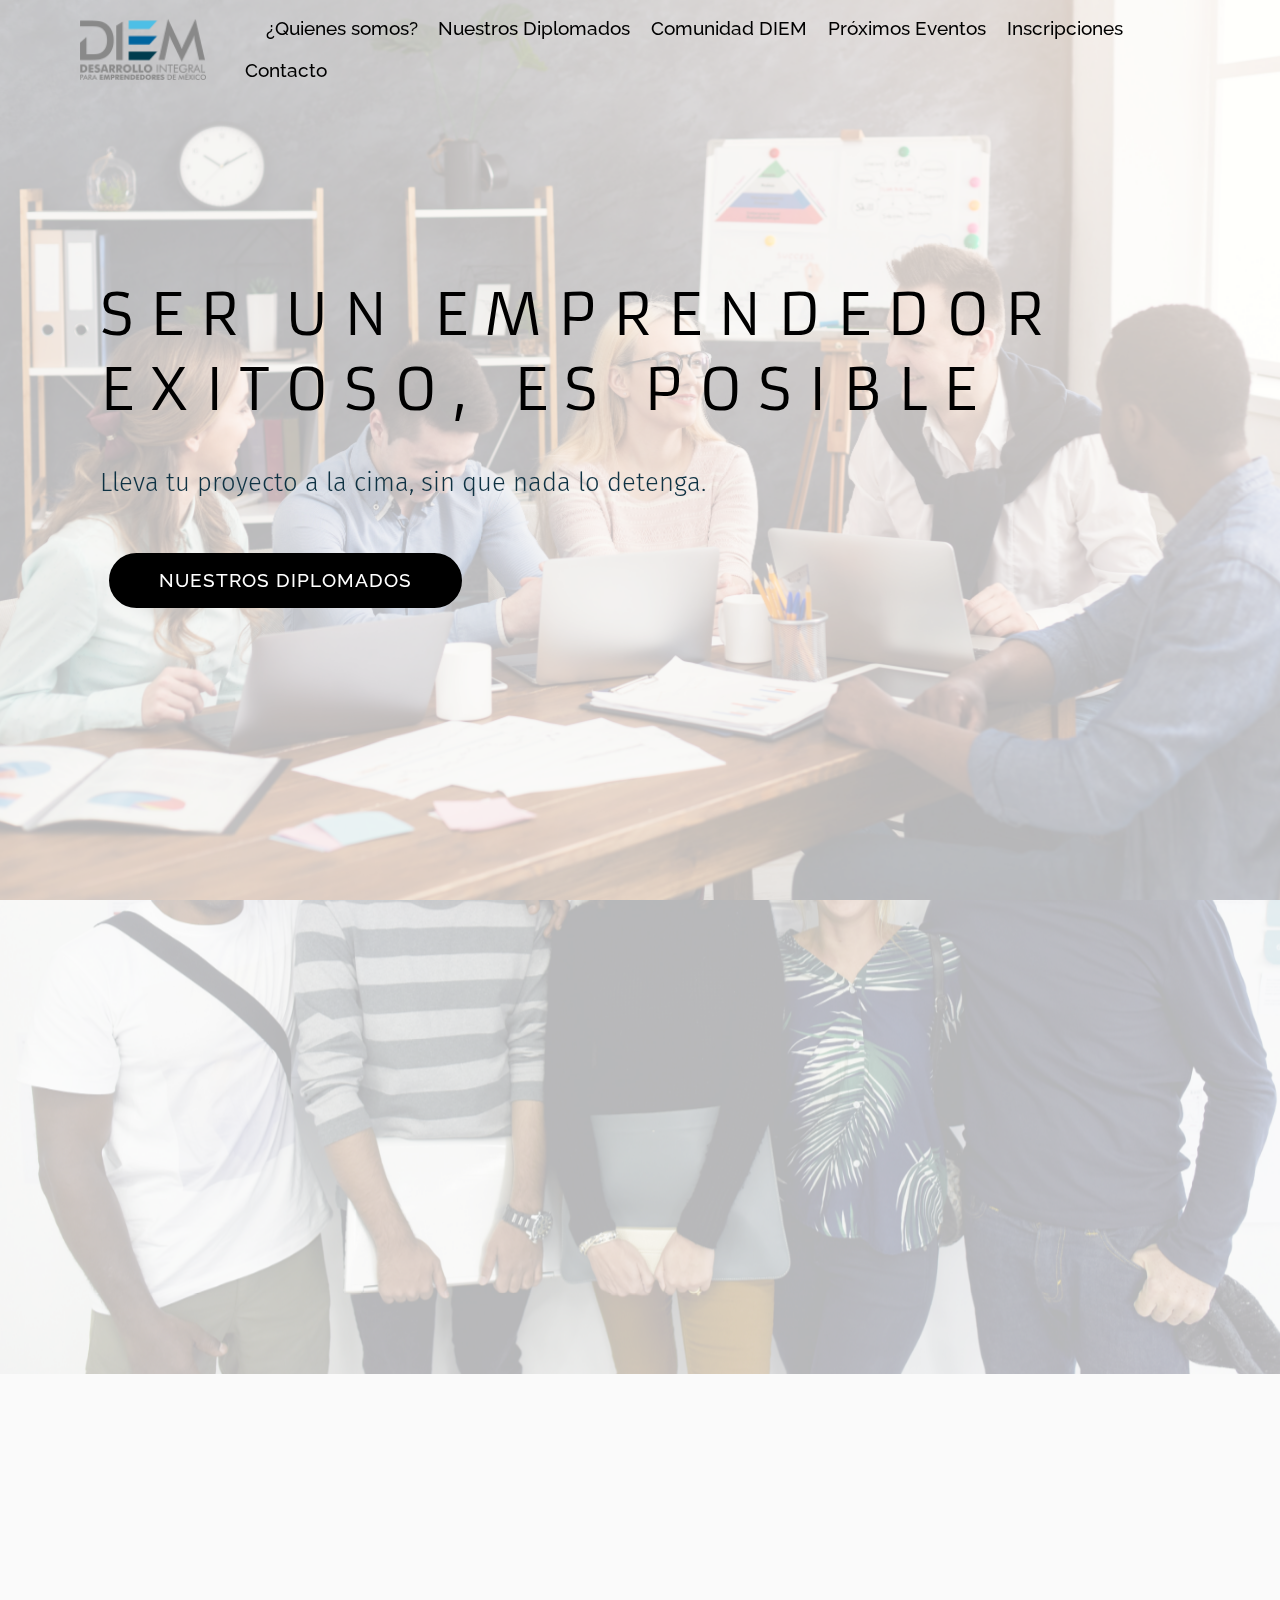
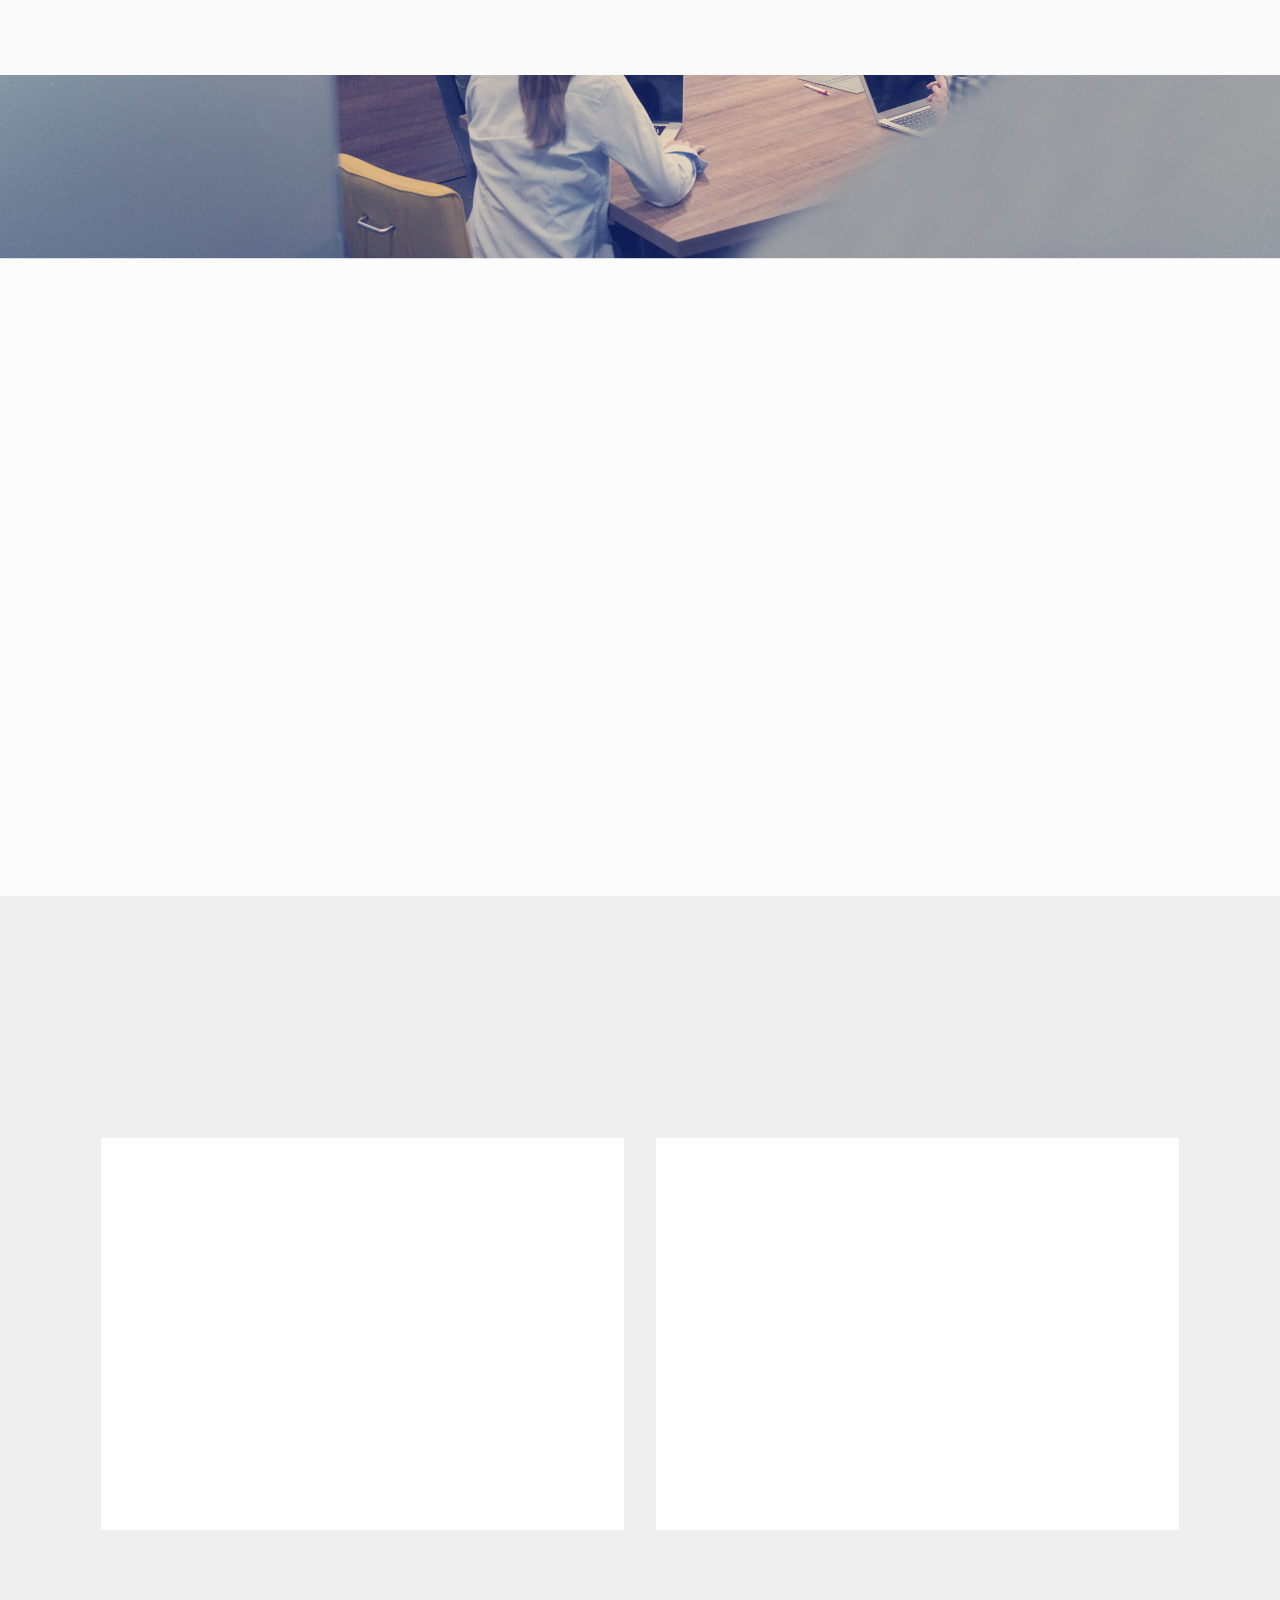
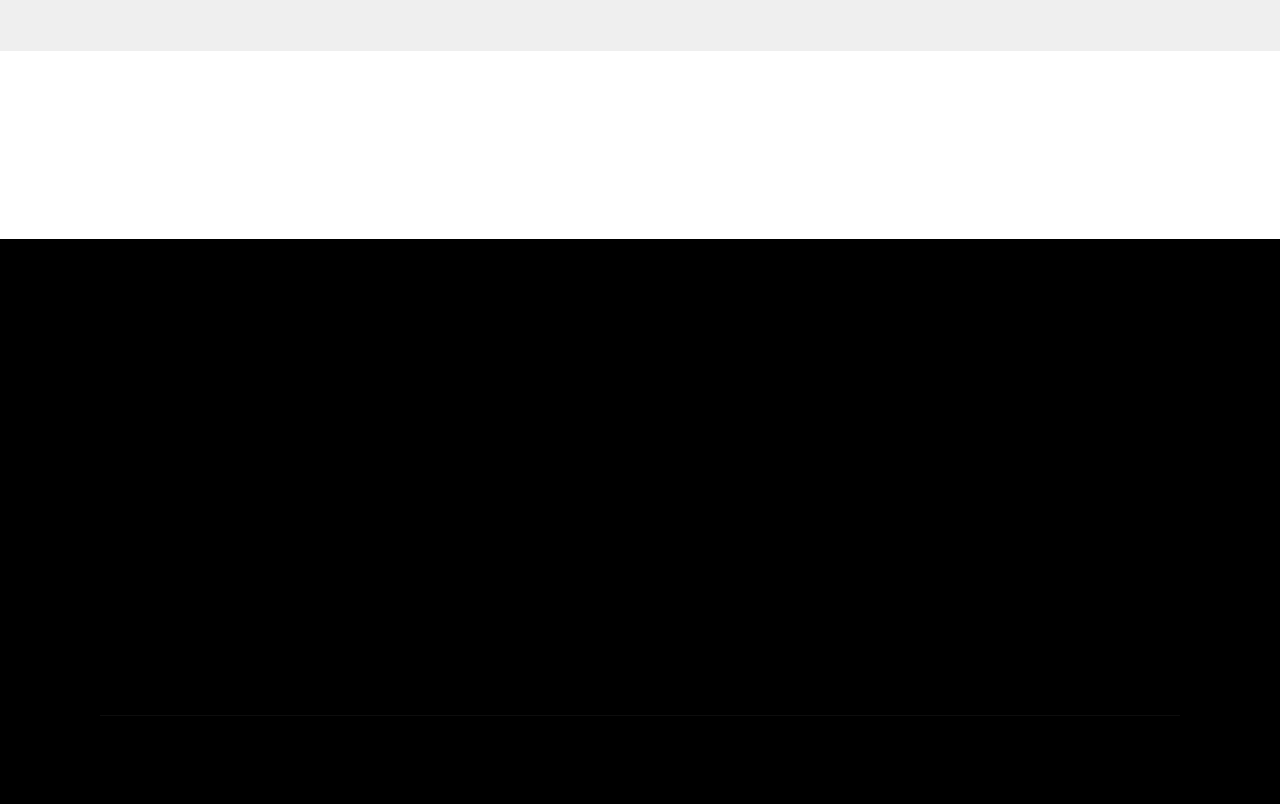
==== commit 6c4e2379: "create github pages" ====
--- a/index.html
+++ b/index.html
@@ -6,17 +6,23 @@
   <meta http-equiv="X-UA-Compatible" content="IE=edge">
   <meta name="generator" content="Mobirise v4.7.7, mobirise.com">
   <meta name="viewport" content="width=device-width, initial-scale=1, minimum-scale=1">
-  <link rel="shortcut icon" href="assets/images/diem-logo-prueba-1-122x122.png" type="image/x-icon">
-  <meta name="description" content="">
+  <link rel="shortcut icon" href="assets/images/diem-logocolor-122x59.png" type="image/x-icon">
+  <meta name="description" content="DIEM
+
+Ser un emprendedor exitoso, es posible Lleva tu proyecto a la cima, sin que nada lo detenga.
+
+Somos una comunidad integrada por diferentes emprendedores, empresarios y académicos. Tenemos la misión de potencializar, ayudar y desarrollar a emprendedores a través de diferentes diplomados y cursos con diferentes temas selectos para cada etapa y proceso de sus proyectos o negocios.
+
+">
   <title>DIEM</title>
   <link rel="stylesheet" href="assets/web/assets/mobirise-icons/mobirise-icons.css">
   <link rel="stylesheet" href="assets/tether/tether.min.css">
   <link rel="stylesheet" href="assets/bootstrap/css/bootstrap.min.css">
   <link rel="stylesheet" href="assets/bootstrap/css/bootstrap-grid.min.css">
   <link rel="stylesheet" href="assets/bootstrap/css/bootstrap-reboot.min.css">
+  <link rel="stylesheet" href="assets/socicon/css/styles.css">
+  <link rel="stylesheet" href="assets/animatecss/animate.min.css">
   <link rel="stylesheet" href="assets/dropdown/css/style.css">
-  <link rel="stylesheet" href="assets/animatecss/animate.min.css">
-  <link rel="stylesheet" href="assets/socicon/css/styles.css">
   <link rel="stylesheet" href="assets/theme/css/style.css">
   <link rel="stylesheet" href="assets/mobirise/css/mbr-additional.css" type="text/css">
   
@@ -28,7 +34,7 @@
 
     
 
-    <nav class="navbar navbar-expand beta-menu navbar-dropdown align-items-center navbar-fixed-top navbar-toggleable-sm">
+    <nav class="navbar navbar-expand beta-menu navbar-dropdown align-items-center navbar-toggleable-sm bg-color transparent">
         <button class="navbar-toggler navbar-toggler-right" type="button" data-toggle="collapse" data-target="#navbarSupportedContent" aria-controls="navbarSupportedContent" aria-expanded="false" aria-label="Toggle navigation">
             <div class="hamburger">
                 <span></span>
@@ -41,274 +47,162 @@
             <div class="navbar-brand">
                 <span class="navbar-logo">
                     <a href="#top">
-                         <img src="assets/images/diem-logo-prueba-1-122x122.png" alt="Mobirise" title="" style="height: 3.8rem;">
+                         <img src="assets/images/diem-logocolor-122x59.png" alt="DIEM " title="HOME" style="height: 3.8rem;">
                     </a>
                 </span>
-                <span class="navbar-caption-wrap"><a class="navbar-caption text-white display-5" href="index.html">
-                        DIEM</a></span>
+                
             </div>
         </div>
         <div class="collapse navbar-collapse" id="navbarSupportedContent">
-            <ul class="navbar-nav nav-dropdown nav-right" data-app-modern-menu="true"><li class="nav-item dropdown">
-                    <a class="nav-link link dropdown-toggle text-white display-7" href="index.html#header10-2" target="_blank" data-toggle="dropdown-submenu" aria-expanded="false">DIEM</a><div class="dropdown-menu"><a class="dropdown-item text-white display-7" href="page1.html#content4-1g" aria-expanded="false">¿Qué es DIEM?<br></a></div>
-                </li><li class="nav-item"><a class="nav-link link text-white display-7" href="index.html#testimonials4-f" target="_blank">
+            <ul class="navbar-nav nav-dropdown nav-right" data-app-modern-menu="true"><li class="nav-item"><a class="nav-link link text-primary display-4" href="index.html#testimonials4-f" target="_blank">
                         </a></li>
-                <li class="nav-item"><a class="nav-link link text-white display-7" href="page6.html#header11-24" aria-expanded="false">
-                        Nuestros Diplomados</a></li><li class="nav-item"><a class="nav-link link text-white display-7" href="page3.html#testimonials1-2d" aria-expanded="false">
-                        Comunidad DIEM</a></li><li class="nav-item dropdown"><a class="nav-link link text-white dropdown-toggle display-7" href="index.html#header1-2n" aria-expanded="false" data-toggle="dropdown-submenu" target="_blank">
-                        Próximos Eventos</a><div class="dropdown-menu"><a class="text-white dropdown-item display-7" href="index.html#header1-2n" aria-expanded="false">Startup</a></div></li><li class="nav-item"><a class="nav-link link text-white display-7" href="index.html#header15-1q" aria-expanded="false">
-                        Registro</a></li><li class="nav-item"><a class="nav-link link text-white display-7" href="index.html#footer2-1p" aria-expanded="false" target="_blank">Contacto</a></li><li class="nav-item"><a class="nav-link link text-white display-7" href="index.html#footer4-d">
+                <li class="nav-item"><a class="nav-link link text-primary display-4" href="Que-es-diem.html#menu1-3f" aria-expanded="false">¿Quienes somos?</a></li><li class="nav-item"><a class="nav-link link text-primary display-4" href="Nuestros-Diplomados.html#menu1-1i" aria-expanded="false">Nuestros Diplomados</a></li><li class="nav-item"><a class="nav-link link text-primary display-4" href="Comunidad-DIEM.html" aria-expanded="false">Comunidad DIEM</a></li><li class="nav-item"><a class="nav-link link text-primary display-4" href="Eventos.html#header1-3w" aria-expanded="false">Próximos Eventos</a></li><li class="nav-item"><a class="nav-link link text-primary display-4" href="Inscripciones.html#header15-3s" aria-expanded="false" target="_blank">Inscripciones</a></li><li class="nav-item"><a class="nav-link link text-primary display-4" href="contacto.html#form1-3u" aria-expanded="false" target="_blank">Contacto</a></li><li class="nav-item"><a class="nav-link link text-primary display-4" href="index.html#footer4-d">
                         </a></li></ul>
             
         </div>
     </nav>
 </section>
 
-<section class="engine"><a href="https://mobirise.me/i">site creation software</a></section><section class="header10 cid-qUBccGXYbs mbr-fullscreen mbr-parallax-background" id="header10-2">
-
-    
-
-    <div class="mbr-overlay" style="opacity: 0.4; background-color: rgb(255, 255, 255);">
-    </div>
-
-    <div class="container">
-        <div class="media-container-column mbr-white col-lg-8 col-md-10 ml-auto">
-            <h1 class="mbr-section-title align-right mbr-bold pb-3 mbr-fonts-style display-2"><span style="font-weight: normal;">DIEM</span></h1>
-            <h3 class="mbr-section-subtitle align-right mbr-light pb-3 mbr-fonts-style display-5">¿Qué es DIEM?</h3>
-            <p class="mbr-text align-right pb-3 mbr-fonts-style display-7">
-               DIEM (Desarrollo Integral para Emprendedores de México) es una comunidad integrada por diferentes emprendedores, empresarios y académicos. Esta comunidad fue fundada con el único fin de potencializar, ayudar y desarrollar a emprendedores en general, a través de diferentes diplomados y cursos con diferentes temas selectos para cada etapa y proceso en los diferentes proyectos o negocios existentes.<strong>&nbsp;</strong><br> 
+<section class="engine"><a href="https://mobirise.me/u">bootstrap website templates</a></section><section class="header11 cid-qVAd77kc7R mbr-fullscreen mbr-parallax-background" id="header11-3o">
+
+    <!-- Block parameters controls (Blue "Gear" panel) -->
+    
+    <!-- End block parameters -->
+
+    <div class="mbr-overlay" style="opacity: 0.7; background-color: rgb(255, 255, 255);">
+    </div>
+    <div class="container align-left">
+        <div class="media-container-column mbr-white col-md-12">
+            <h3 class="mbr-section-subtitle py-3 mbr-fonts-style display-1"><span style="font-style: normal;">SER UN EMPRENDEDOR EXITOSO, ES POSIBLE</span><strong><br></strong></h3>
+            <h1 class="mbr-section-title py-3 mbr-fonts-style display-2">Lleva tu proyecto a la cima, sin que nada lo detenga.&nbsp;<br></h1>
+            
+            <div class="mbr-section-btn py-4"><a class="btn btn-md btn-primary display-4" href="Nuestros-Diplomados.html#header1-3i">NUESTROS DIPLOMADOS</a></div>
+        </div>
+    </div>
+
+    
+</section>
+
+<section class="header11 cid-qVAapT4rO3 mbr-parallax-background" id="header11-3n">
+
+    <!-- Block parameters controls (Blue "Gear" panel) -->
+    
+    <!-- End block parameters -->
+
+    <div class="mbr-overlay" style="opacity: 0.7; background-color: rgb(255, 255, 255);">
+    </div>
+    <div class="container align-left">
+        <div class="media-container-column mbr-white col-md-12">
+            <h3 class="mbr-section-subtitle py-3 mbr-fonts-style display-1"><span style="font-style: normal;">SOMOS UNA COMUNIDAD</span><strong>&nbsp;</strong></h3>
+            <h1 class="mbr-section-title py-3 mbr-fonts-style display-2"><br>Integrada por diferentes emprendedores, empresarios y académicos.</h1>
+            <p class="mbr-text py-3 mbr-fonts-style display-5">
+                <br>Tenemos la misión de potencializar, ayudar y desarrollar a emprendedores <br>a través de diferentes diplomados y cursos con diferentes temas selectos <br>para cada etapa y proceso de sus proyectos o negocios. Buscamos enseñar <br>y ayudar a nuestros alumnos a convertir la incertidumbre en el primer paso <br>de un largo o corto camino al éxito.
             </p>
-            <div class="mbr-section-btn align-right"><a class="btn btn-md btn-black display-4" href="page1.html">Leer más...<br></a></div>
-        </div>
-    </div>
-
-    <div class="mbr-arrow hidden-sm-down" aria-hidden="true">
-        <a href="#next">
-            <i class="mbri-down mbr-iconfont"></i>
-        </a>
-    </div>
-</section>
-
-<section class="mbr-section content4 cid-qVio3jSvPx" id="content4-2s">
-
-    
-
+            <div class="mbr-section-btn py-4"><a class="btn btn-md btn-primary display-4" href="Que-es-diem.html#header11-3h">Conoce DIEM</a></div>
+        </div>
+    </div>
+
+    
+</section>
+
+<section class="header11 cid-qVbrsuaVXG mbr-parallax-background" id="header11-1o">
+
+    <!-- Block parameters controls (Blue "Gear" panel) -->
+    
+    <!-- End block parameters -->
+
+    <div class="mbr-overlay" style="opacity: 0.8; background-color: rgb(255, 255, 255);">
+    </div>
+    <div class="container align-left">
+        <div class="media-container-column mbr-white col-md-12">
+            <h3 class="mbr-section-subtitle py-3 mbr-fonts-style display-1"><span style="font-style: normal;">NUESTROS</span><br><span style="font-style: normal;">DIPLOMADOS</span></h3>
+            <h1 class="mbr-section-title py-3 mbr-fonts-style display-1"><br><br>•DIPLOMADO 
+<div>&nbsp;STARTUP&nbsp;</div></h1>
+            <p class="mbr-text py-3 mbr-fonts-style display-5">Próxima fecha de inicio: 21 de Agosto <br>Fecha límite de inscripción: 17 de Agosto</p>
+            <div class="mbr-section-btn py-4"><a class="btn btn-md btn-primary-outline display-4" href="Nuestros-Diplomados.html#header1-3i">Leer más sobre este diplomado</a>
+                    <a class="btn btn-md btn-secondary display-4" href="Inscripciones.html#header15-3s">Inscribirme</a></div>
+        </div>
+    </div>
+
+    
+</section>
+
+<section class="testimonials1 cid-qVyYyPsQ3h mbr-parallax-background" id="testimonials1-3l">
+
+    
+
+    <div class="mbr-overlay" style="opacity: 0.8; background-color: rgb(239, 239, 239);">
+    </div>
     <div class="container">
         <div class="media-container-row">
-            <div class="title col-12 col-md-8">
-                <h2 class="align-center pb-3 mbr-fonts-style display-2">NUESTROS DIPLOMADOS</h2>
+            <div class="title col-12 align-center">
+                <h2 class="pb-3 mbr-fonts-style display-1">TUS<em>&nbsp;</em><span style="font-size: 3.6rem;">INSTRUCTORES</span></h2>
                 
-                
-            </div>
-        </div>
-    </div>
-</section>
-
-<section class="header11 cid-qVbrsuaVXG mbr-parallax-background" id="header11-1o">
-
-    <!-- Block parameters controls (Blue "Gear" panel) -->
-    
-    <!-- End block parameters -->
-
-    <div class="mbr-overlay" style="opacity: 0.6; background-color: rgb(0, 0, 0);">
-    </div>
-    <div class="container align-left">
-        <div class="media-container-column mbr-white col-md-12">
-            
-            <h1 class="mbr-section-title py-3 mbr-fonts-style display-1"><strong>STARTUP</strong>&nbsp;</h1>
-            <p class="mbr-text py-3 mbr-fonts-style display-7"><strong>¿Qué aprenderás en este diplomado?
-</strong><br><em><strong><br></strong></em>La razón de ser de este diplomado es que los alumnos DIEM sepan el A, B, C de un emprendimiento óptimo. En México enfrentamos un escenario de emprendimiento difícil debido a la imperfección de los mercados, de información y, falta de cultura y formalidad empresarial. Un emprendedor con experiencia tiene mayores posibilidades de saber lidiar con estos factores, siendo con nuevos e innovadores modelos de negocio, e incluso convertirlos en ventajas competitivas. Mientras que un emprendedor sin experiencia puede cometer estos errores que se transformarán en tiempo y dinero perdido, e inclusive podrán provocar la quiebra
-de un gran proyecto. Lo que aprenderás en este diplomado será esa experiencia que reducirá en gran medida tu curva de aprendizaje negativo, tanto la importancia emocional dentro de ella como estrategias técnicas que pueden marcar la diferencia en tu primera ronda de inversión.</p>
-            <div class="mbr-section-btn py-4"><a class="btn btn-md btn-primary display-4" href="page6.html#header11-1r">Leer más sobre este diplomado</a>
-                    <a class="btn btn-md btn-white-outline display-4" href="index.html#header15-1q">Inscribirme</a></div>
-        </div>
-    </div>
-
-    <div class="mbr-arrow hidden-sm-down" aria-hidden="true">
-        <a href="#next">
-            <i class="mbri-down mbr-iconfont"></i>
-        </a>
-    </div>
-</section>
-
-<section class="mbr-section content4 cid-qViodt1UpT" id="content4-2t">
+            </div>
+        </div>
+    </div>
+
+    <div class="container pt-3 mt-2">
+        <div class="media-container-row">
+            <div class="mbr-testimonial p-3 align-center col-12 col-md-6">
+                <div class="panel-item p-3">
+                    <div class="card-block">
+                        <div class="testimonial-photo">
+                            <img src="assets/images/diem-gerardovinatier.jpeg" alt="" title="">
+                        </div>
+                        <p class="mbr-text mbr-fonts-style display-7">• Socio DIEM
+<br>• Fundador de GIA LIFE<br></p>
+                    </div>
+                    <div class="card-footer">
+                        <div class="mbr-author-name mbr-bold mbr-fonts-style display-7">Ing. Gerardo García Vinatier</div>
+                        <small class="mbr-author-desc mbr-italic mbr-light mbr-fonts-style display-7">
+                               Ponente</small>
+                    </div>
+                </div>
+            </div>
+
+            <div class="mbr-testimonial p-3 align-center col-12 col-md-6">
+                <div class="panel-item p-3">
+                    <div class="card-block">
+                        <div class="testimonial-photo">
+                            <img src="assets/images/startup-business-people-face-smile-expression-pvt9bhj-240x360.jpg" alt="" title="">
+                        </div>
+                        <p class="mbr-text mbr-fonts-style display-7">• Co-Fundador 
+<br>• Director General de C&amp;P</p>
+                    </div>
+                    <div class="card-footer">
+                        <div class="mbr-author-name mbr-bold mbr-fonts-style display-7">Lic. Ricardo Islas Díaz</div>
+                        <small class="mbr-author-desc mbr-italic mbr-light mbr-fonts-style display-7">
+                               Ponente</small>
+                    </div>
+                </div>
+            </div>
+
+            
+
+            
+
+            
+
+            
+        </div>
+    </div>   
+</section>
+
+<section class="mbr-section content8 cid-qVu3F3y37v" id="content8-33">
 
     
 
     <div class="container">
-        <div class="media-container-row">
-            <div class="title col-12 col-md-8">
-                <h2 class="align-center pb-3 mbr-fonts-style display-2">NUESTROS PONENTES</h2>
-                
-                
-            </div>
-        </div>
-    </div>
-</section>
-
-<section class="testimonials3 cid-qVgenXENoo" id="testimonials3-2a">
-
-    
-
-    
-
-    <div class="container">
-        <div class="media-container-row">
-            <div class="media-content px-3 align-self-center mbr-white py-2">
-                <p class="mbr-text testimonial-text mbr-fonts-style display-7">Empresario, autor y conferencista en las áreas de desarrollo personal y éxito empresarial. Graduado por la Universidad Iberoamericana, es socio fundador de GIA LIFE México, reconocida firma de asesoría financiera con más de 3,000 clientes.
-<br><br>Autor del libro "Forjadores de sueños" que desde su publicación en 2012, ha vendido cerca de 20,000 ejemplares y creador de con la conferencia “Fabricantes de Lluvia” a la cual han atendido más de 10,000 personas en distintos foros.
-<br>Firme creyente de que el éxito profesional y el compromiso social pueden y deben ser combinados.</p>
-                <p class="mbr-author-name pt-4 mb-2 mbr-fonts-style display-7">Ing. Gerardo García Vinatier
-                </p>
-                <p class="mbr-author-desc mbr-fonts-style display-7">
-                   PONENTE<br></p>
-            </div>
-
-            <div class="mbr-figure pl-lg-5" style="width: 130%;">
-              <img src="assets/images/startup-business-people-face-smile-expression-pvt9bhj-2-1162x1741.jpg" alt="" title="">
-            </div>
-        </div>
-    </div>
-</section>
-
-<section class="testimonials3 cid-qVgemroLGp" id="testimonials3-28">
-
-    
-
-    
-
-    <div class="container">
-        <div class="media-container-row">
-            <div class="media-content px-3 align-self-center mbr-white py-2">
-                <p class="mbr-text testimonial-text mbr-fonts-style display-7">Co-fundador, representante legal y Director General en C&amp;P encargado de la correcta coordinación entre áreas operativas, seguimiento de clientes y correcta planeación financiera y de proyectos. Al igual de la constante capacitación y aplicación en nuevas e innovadores modelos de negocio con respecto a la creación y desarrollo, tanto de software como de aplicaciones móviles.
-<br><br>Formación como Asesor Financiero profesional y Director de Agencia con Gestión Activa de Portafolios de Inversión por parte de Gia Life México. De igual manera, encargado del reclutamiento, capacitación y formación de nuevos asesores financieros.
-<br><br>Graduado por la Univerdidad Iberoamericana en la Licenciatura en Economía y Finanzas y certificación como figura 3 por parte de la Asociación Méxicana de Intermediarios Bursátiles.</p>
-                <p class="mbr-author-name pt-4 mb-2 mbr-fonts-style display-7">Lic. Ricardo Islas Díaz
-                </p>
-                <p class="mbr-author-desc mbr-fonts-style display-7">
-                   PONENTE</p>
-            </div>
-
-            <div class="mbr-figure pl-lg-5" style="width: 130%;">
-              <img src="assets/images/portrait-of-a-young-man-p6sc3ck-1162x1743.jpg" alt="" title="">
-            </div>
-        </div>
-    </div>
-</section>
-
-<section class="testimonials3 cid-qVgemXbIvh" id="testimonials3-29">
-
-    
-
-    
-
-    <div class="container">
-        <div class="media-container-row">
-            <div class="media-content px-3 align-self-center mbr-white py-2">
-                <p class="mbr-text testimonial-text mbr-fonts-style display-7">Consultor en el Instituto de Ciencias de Gobierno y Desarrollo Estratégico en donde ha realizado proyectos de consultoría en evaluación para el Poder Legislativo del Estado de Puebla y para distintos municipios del Estado de Puebla.
-<br><br>Autor de diferentes trabajos de investigación sobre políticas públicas a nivel macroeconómico publicado en diferentes artículos y capítulos de libros. Ponente en distintos congresos internacionales que se han llevado a cabo en Japón, Reino Unido, Canadá, Italia y México en donde ha presentado investigaciones relacionadas a la desigualdad, la consolidación económica y las variables económicas que inciden en las elecciones, todo desde el análisis de datos. <br><br>Actualmente se desempeña como comisionado titular del Comité Ciudadano para la Transparencia del Municipio de Puebla.
-<br>Graduado por la Universidad UDLAP en la Licenciatura en Economía con especialidad en Negocios Internacionales. Maestría en Economía y Políticas Públicas por la Universidad de Bristol en Reino Unido.</p>
-                <p class="mbr-author-name pt-4 mb-2 mbr-fonts-style display-7">Mtro.René Valdiviezo Issa
-                </p>
-                <p class="mbr-author-desc mbr-fonts-style display-7">PONENTE</p>
-            </div>
-
-            <div class="mbr-figure pl-lg-5" style="width: 130%;">
-              <img src="assets/images/attractive-young-man-standing-alone-on-gray-plq4fbn-1162x775.jpg" alt="" title="">
-            </div>
-        </div>
-    </div>
-</section>
-
-<section class="header1 cid-qVheAFLBH2 mbr-parallax-background" id="header1-2n">
-
-    
-
-    <div class="mbr-overlay" style="opacity: 0.7; background-color: rgb(255, 255, 255);">
-    </div>
-
-    <div class="container">
-        <div class="row justify-content-md-center">
-            <div class="mbr-white col-md-10">
-                <h1 class="mbr-section-title align-center mbr-bold pb-3 mbr-fonts-style display-2"><span style="font-weight: normal;">PRÓXIMOS EVENTOS</span></h1>
-                <h3 class="mbr-section-subtitle align-center mbr-light pb-3 mbr-fonts-style display-2">&nbsp;• STARTUP</h3>
-                <p class="mbr-text align-center pb-3 mbr-fonts-style display-5">Fecha límite de inscripción: Viernes 17 de Agosto de 2018 
-<br>Fecha de inicio de diplomado: Martes 21 de Agosto de 2018 
-<br>Fecha de fin de diplomado: Martes 11 de Diciembre de 2018 
-<br>
-<br>*Las sesiones serán impartidas todos los martes de 18:00 a 21:00 hrs. En Teziutlan Sur 22, La Paz, 
-<br>72160 Puebla, Pue. C2 COWORKING.<br><br> • <strong>Inversión
-</strong><br><br>Monto de inversión: $10,600.00 MXN
-<br>Inscripción: $2,650.00 correspondiente a la primera mensualidad
-<br>Octubre: $2,650.00
-<br>Noviembre: $2,650.00
-<br>Diciembre: $2,650.00
-<br>Promoción: 10% de descuento al pagar el monto de inversión total en una sola exhibición.
-<br><br>Medios de pago:
-<br>1. Depósito en efectivo a cuenta.
-<br>2. Cualquier tarjeta bancaria (débito o crédito) a través de tu portal DIEM.<br><br><br></p>
-                <div class="mbr-section-btn align-center"><a class="btn btn-md btn-black display-4" href="page6.html#header11-24">Más sobre Startup</a>
-                    <a class="btn btn-md btn-black display-4" href="assets/files/DIEM prueba.pdf" target="_blank">Descargar cronograma y solicitud</a> <a class="btn btn-md btn-primary display-4" href="index.html#header15-1q">Registro</a></div>
-            </div>
-        </div>
-    </div>
-
-</section>
-
-<section class="cid-qVbu9Zxi1e mbr-fullscreen mbr-parallax-background" id="header15-1q">
-
-    
-
-    <div class="mbr-overlay" style="opacity: 0.7; background-color: rgb(0, 0, 0);"></div>
-
-    <div class="container align-right">
-<div class="row">
-    <div class="mbr-white col-lg-8 col-md-7 content-container">
-        <h1 class="mbr-section-title mbr-bold pb-3 mbr-fonts-style display-1"><span style="font-weight: normal;">
-            REGISTRO</span><br></h1>
-        <p class="mbr-text pb-3 mbr-fonts-style display-7">Antes de hacer tu depósito en efectivo es &nbsp;importante que te comuniques<br> con algún asesor para que tu proceso de inscripción sea
-completo.”
-<br><br><br><br>• *Te recordamos mandar tu solicitud a<em> contacto@academiadiem.com</em>&nbsp;Nos será de gran
-<br>ayuda para poder comprender tu idea de negocio y darte un mejor acompañamiento.</p>
-    </div>
-    <div class="col-lg-4 col-md-5">
-    <div class="form-container">
-        <div class="media-container-column" data-form-type="formoid">
-            <div data-form-alert="" hidden="" class="align-center">¡Gracias por completar el formulario!</div>
-            <form class="mbr-form" action="https://mobirise.com/" method="post" data-form-title="Mobirise Form"><input type="hidden" name="email" data-form-email="true" value="ViMMUbPfb6bu1fOIwfQ5njpUc8nSGsskVjyEB7GJJRFIkEfhj2LZ32Yw7jDmIFGvtmCLoGDZFtdQ4uio54spY4shU7+9RVQOA2k6mLvEw7y/WFeh7ZjJDlOCjL9G3J3v" data-form-field="Email">
-                <div data-for="name">
-                    <div class="form-group">
-                        <input type="text" class="form-control px-3" name="name" data-form-field="Name" placeholder="Nombre" required="" id="name-header15-1q">
-                    </div>
-                </div>
-                <div data-for="email">
-                    <div class="form-group">
-                        <input type="email" class="form-control px-3" name="email" data-form-field="Email" placeholder="Correo" required="" id="email-header15-1q">
-                    </div>
-                </div>
-                <div data-for="phone">
-                    <div class="form-group">
-                        <input type="tel" class="form-control px-3" name="phone" data-form-field="Phone" placeholder="Telefono" id="phone-header15-1q">
-                    </div>
-                </div>
-                <div class="form-group" data-for="message">
-                    <textarea type="text" class="form-control px-3" name="message" rows="7" placeholder="Mensaje" data-form-field="Message" id="message-header15-1q"></textarea>
-                </div>
-                <span class="input-group-btn"><button href="" type="submit" class="btn btn-secondary btn-form display-4">Enviar formulario</button></span>
-            </form>
-        </div>
-    </div>
-    </div>
-</div>
-    </div>
-    <div class="mbr-arrow hidden-sm-down" aria-hidden="true">
-        <a href="#next">
-            <i class="mbri-down mbr-iconfont"></i>
-        </a>
-    </div>
-</section>
-
-<section class="cid-qVbtEeWC2e" id="footer2-1p">
+        <div class="media-container-row title">
+            <div class="col-12 col-md-8">
+                <div class="mbr-section-btn align-center"><a class="btn btn-secondary display-4" href="Comunidad-DIEM.html#testimonials1-3k">conoce a nuestros expertos</a></div>
+            </div>
+        </div>
+    </div>
+</section>
+
+<section class="cid-qVu8PWGzT9" id="footer2-37">
 
     
 
@@ -321,8 +215,7 @@
                     <br>En Teziutlan Sur 22, La Paz,
 <br>72160 Puebla, Pue. C2 COWORKING.<br>
                     <br>
-                    <br><strong>Contacto</strong><br>
-                    <br>Correo:<br>contacto@academiadiem.com. &nbsp; &nbsp; &nbsp; &nbsp; &nbsp; &nbsp; &nbsp; &nbsp; &nbsp; &nbsp;<br>Telefonos:<br> (222)215 6207 - (222) 862
+                    <br><strong>Contacto:</strong><strong><br></strong><br><a href="mailto:contacto@academiadiem.com" class="text-success">contacto@academiadiem.com</a><br> (222) 215 6207<br> (222) 862
 0238<br></p>
             </div>
             <div class="col-12 col-md-3 mbr-fonts-style display-7">
@@ -345,26 +238,7 @@
                     </p>
                 </div>
                 <div class="col-md-6">
-                    <div class="social-list align-right">
-                        <div class="soc-item">
-                            <a href="https://twitter.com/mobirise" target="_blank">
-                                <span class="socicon-twitter socicon mbr-iconfont mbr-iconfont-social"></span>
-                            </a>
-                        </div>
-                        <div class="soc-item">
-                            <a href="https://www.facebook.com" target="_blank">
-                                <span class="mbr-iconfont mbr-iconfont-social socicon-facebook socicon"></span>
-                            </a>
-                        </div>
-                        <div class="soc-item">
-                            <a href="https://www.youtube.com/c/mobirise" target="_blank">
-                                <span class="socicon-youtube socicon mbr-iconfont mbr-iconfont-social"></span>
-                            </a>
-                        </div>
-                        
-                        
-                        
-                    </div>
+                    
                 </div>
             </div>
         </div>
@@ -377,12 +251,11 @@
   <script src="assets/tether/tether.min.js"></script>
   <script src="assets/bootstrap/js/bootstrap.min.js"></script>
   <script src="assets/smoothscroll/smooth-scroll.js"></script>
-  <script src="assets/dropdown/js/script.min.js"></script>
   <script src="assets/touchswipe/jquery.touch-swipe.min.js"></script>
   <script src="assets/viewportchecker/jquery.viewportchecker.js"></script>
   <script src="assets/parallax/jarallax.min.js"></script>
+  <script src="assets/dropdown/js/script.min.js"></script>
   <script src="assets/theme/js/script.js"></script>
-  <script src="assets/formoid/formoid.min.js"></script>
   
   
  <div id="scrollToTop" class="scrollToTop mbr-arrow-up"><a style="text-align: center;"><i></i></a></div>
--- a/assets/mobirise/css/mbr-additional.css
+++ b/assets/mobirise/css/mbr-additional.css
@@ -1,4 +1,7 @@
-@import url(https://fonts.googleapis.com/css?family=Rubik:300,300i,400,400i,500,500i,700,700i,900,900i);
+@import url(https://fonts.googleapis.com/css?family=Armata:400);
+@import url(https://fonts.googleapis.com/css?family=Fira+Sans:100,100i,200,200i,300,300i,400,400i,500,500i,600,600i,700,700i,800,800i,900,900i);
+@import url(https://fonts.googleapis.com/css?family=PT+Sans:400,400i,700,700i);
+@import url(https://fonts.googleapis.com/css?family=Raleway:100,100i,200,200i,300,300i,400,400i,500,500i,600,600i,700,700i,800,800i,900,900i);
 
 
 
@@ -20,35 +23,35 @@
   line-height: 1.6;
 }
 .display-1 {
-  font-family: 'Rubik', sans-serif;
-  font-size: 4rem;
+  font-family: 'Armata', sans-serif;
+  font-size: 3.6rem;
 }
 .display-1 > .mbr-iconfont {
-  font-size: 6.4rem;
+  font-size: 5.76rem;
 }
 .display-2 {
-  font-family: 'Rubik', sans-serif;
-  font-size: 2.2rem;
+  font-family: 'Fira Sans', sans-serif;
+  font-size: 1.6rem;
 }
 .display-2 > .mbr-iconfont {
-  font-size: 3.52rem;
+  font-size: 2.56rem;
 }
 .display-4 {
-  font-family: 'Rubik', sans-serif;
-  font-size: 1rem;
+  font-family: 'Raleway', sans-serif;
+  font-size: 1.2rem;
 }
 .display-4 > .mbr-iconfont {
-  font-size: 1.6rem;
+  font-size: 1.92rem;
 }
 .display-5 {
-  font-family: 'Rubik', sans-serif;
-  font-size: 1.5rem;
+  font-family: 'PT Sans', sans-serif;
+  font-size: 1.2rem;
 }
 .display-5 > .mbr-iconfont {
-  font-size: 2.4rem;
+  font-size: 1.92rem;
 }
 .display-7 {
-  font-family: 'Rubik', sans-serif;
+  font-family: 'Raleway', sans-serif;
   font-size: 1rem;
 }
 .display-7 > .mbr-iconfont {
@@ -61,24 +64,24 @@
 /* 0.65 - min scale variable, may vary */
 @media (max-width: 768px) {
   .display-1 {
-    font-size: 3.2rem;
-    font-size: calc( 2.05rem + (4 - 2.05) * ((100vw - 20rem) / (48 - 20)));
-    line-height: calc( 1.4 * (2.05rem + (4 - 2.05) * ((100vw - 20rem) / (48 - 20))));
+    font-size: 2.88rem;
+    font-size: calc( 1.91rem + (3.6 - 1.91) * ((100vw - 20rem) / (48 - 20)));
+    line-height: calc( 1.4 * (1.91rem + (3.6 - 1.91) * ((100vw - 20rem) / (48 - 20))));
   }
   .display-2 {
-    font-size: 1.76rem;
-    font-size: calc( 1.42rem + (2.2 - 1.42) * ((100vw - 20rem) / (48 - 20)));
-    line-height: calc( 1.4 * (1.42rem + (2.2 - 1.42) * ((100vw - 20rem) / (48 - 20))));
+    font-size: 1.28rem;
+    font-size: calc( 1.21rem + (1.6 - 1.21) * ((100vw - 20rem) / (48 - 20)));
+    line-height: calc( 1.4 * (1.21rem + (1.6 - 1.21) * ((100vw - 20rem) / (48 - 20))));
   }
   .display-4 {
-    font-size: 0.8rem;
-    font-size: calc( 1rem + (1 - 1) * ((100vw - 20rem) / (48 - 20)));
-    line-height: calc( 1.4 * (1rem + (1 - 1) * ((100vw - 20rem) / (48 - 20))));
+    font-size: 0.96rem;
+    font-size: calc( 1.07rem + (1.2 - 1.07) * ((100vw - 20rem) / (48 - 20)));
+    line-height: calc( 1.4 * (1.07rem + (1.2 - 1.07) * ((100vw - 20rem) / (48 - 20))));
   }
   .display-5 {
-    font-size: 1.2rem;
-    font-size: calc( 1.175rem + (1.5 - 1.175) * ((100vw - 20rem) / (48 - 20)));
-    line-height: calc( 1.4 * (1.175rem + (1.5 - 1.175) * ((100vw - 20rem) / (48 - 20))));
+    font-size: 0.96rem;
+    font-size: calc( 1.07rem + (1.2 - 1.07) * ((100vw - 20rem) / (48 - 20)));
+    line-height: calc( 1.4 * (1.07rem + (1.2 - 1.07) * ((100vw - 20rem) / (48 - 20))));
   }
 }
 /* Buttons */
@@ -129,44 +132,44 @@
   border-radius: 3px;
 }
 .bg-primary {
-  background-color: #efefef !important;
+  background-color: #000000 !important;
 }
 .bg-success {
-  background-color: #f7ed4a !important;
+  background-color: #b8e1f5 !important;
 }
 .bg-info {
-  background-color: #82786e !important;
+  background-color: #48bee6 !important;
 }
 .bg-warning {
   background-color: #879a9f !important;
 }
 .bg-danger {
-  background-color: #b1a374 !important;
+  background-color: #232323 !important;
 }
 .btn-primary,
 .btn-primary:active {
-  background-color: #efefef !important;
-  border-color: #efefef !important;
-  color: #707070 !important;
+  background-color: #000000 !important;
+  border-color: #000000 !important;
+  color: #ffffff !important;
 }
 .btn-primary:hover,
 .btn-primary:focus,
 .btn-primary.focus,
 .btn-primary.active {
-  color: #707070 !important;
-  background-color: #c9c9c9 !important;
-  border-color: #c9c9c9 !important;
+  color: #ffffff !important;
+  background-color: #000000 !important;
+  border-color: #000000 !important;
 }
 .btn-primary.disabled,
 .btn-primary:disabled {
-  color: #707070 !important;
-  background-color: #c9c9c9 !important;
-  border-color: #c9c9c9 !important;
+  color: #ffffff !important;
+  background-color: #000000 !important;
+  border-color: #000000 !important;
 }
 .btn-secondary,
 .btn-secondary:active {
-  background-color: #ff3366 !important;
-  border-color: #ff3366 !important;
+  background-color: #004767 !important;
+  border-color: #004767 !important;
   color: #ffffff !important;
 }
 .btn-secondary:hover,
@@ -174,19 +177,19 @@
 .btn-secondary.focus,
 .btn-secondary.active {
   color: #ffffff !important;
-  background-color: #e50039 !important;
-  border-color: #e50039 !important;
+  background-color: #00121b !important;
+  border-color: #00121b !important;
 }
 .btn-secondary.disabled,
 .btn-secondary:disabled {
   color: #ffffff !important;
-  background-color: #e50039 !important;
-  border-color: #e50039 !important;
+  background-color: #00121b !important;
+  border-color: #00121b !important;
 }
 .btn-info,
 .btn-info:active {
-  background-color: #82786e !important;
-  border-color: #82786e !important;
+  background-color: #48bee6 !important;
+  border-color: #48bee6 !important;
   color: #ffffff !important;
 }
 .btn-info:hover,
@@ -194,34 +197,34 @@
 .btn-info.focus,
 .btn-info.active {
   color: #ffffff !important;
-  background-color: #59524b !important;
-  border-color: #59524b !important;
+  background-color: #1b9bc6 !important;
+  border-color: #1b9bc6 !important;
 }
 .btn-info.disabled,
 .btn-info:disabled {
   color: #ffffff !important;
-  background-color: #59524b !important;
-  border-color: #59524b !important;
+  background-color: #1b9bc6 !important;
+  border-color: #1b9bc6 !important;
 }
 .btn-success,
 .btn-success:active {
-  background-color: #f7ed4a !important;
-  border-color: #f7ed4a !important;
-  color: #3f3c03 !important;
+  background-color: #b8e1f5 !important;
+  border-color: #b8e1f5 !important;
+  color: #156e99 !important;
 }
 .btn-success:hover,
 .btn-success:focus,
 .btn-success.focus,
 .btn-success.active {
-  color: #3f3c03 !important;
-  background-color: #eadd0a !important;
-  border-color: #eadd0a !important;
+  color: #156e99 !important;
+  background-color: #75c5ec !important;
+  border-color: #75c5ec !important;
 }
 .btn-success.disabled,
 .btn-success:disabled {
-  color: #3f3c03 !important;
-  background-color: #eadd0a !important;
-  border-color: #eadd0a !important;
+  color: #156e99 !important;
+  background-color: #75c5ec !important;
+  border-color: #75c5ec !important;
 }
 .btn-warning,
 .btn-warning:active {
@@ -245,8 +248,8 @@
 }
 .btn-danger,
 .btn-danger:active {
-  background-color: #b1a374 !important;
-  border-color: #b1a374 !important;
+  background-color: #232323 !important;
+  border-color: #232323 !important;
   color: #ffffff !important;
 }
 .btn-danger:hover,
@@ -254,14 +257,14 @@
 .btn-danger.focus,
 .btn-danger.active {
   color: #ffffff !important;
-  background-color: #8b7d4e !important;
-  border-color: #8b7d4e !important;
+  background-color: #000000 !important;
+  border-color: #000000 !important;
 }
 .btn-danger.disabled,
 .btn-danger:disabled {
   color: #ffffff !important;
-  background-color: #8b7d4e !important;
-  border-color: #8b7d4e !important;
+  background-color: #000000 !important;
+  border-color: #000000 !important;
 }
 .btn-white {
   color: #333333 !important;
@@ -309,82 +312,82 @@
 .btn-primary-outline,
 .btn-primary-outline:active {
   background: none;
-  border-color: #bcbcbc;
-  color: #bcbcbc;
+  border-color: #000000;
+  color: #000000;
 }
 .btn-primary-outline:hover,
 .btn-primary-outline:focus,
 .btn-primary-outline.focus,
 .btn-primary-outline.active {
-  color: #707070;
-  background-color: #efefef;
-  border-color: #efefef;
+  color: #ffffff;
+  background-color: #000000;
+  border-color: #000000;
 }
 .btn-primary-outline.disabled,
 .btn-primary-outline:disabled {
-  color: #707070 !important;
-  background-color: #efefef !important;
-  border-color: #efefef !important;
+  color: #ffffff !important;
+  background-color: #000000 !important;
+  border-color: #000000 !important;
 }
 .btn-secondary-outline,
 .btn-secondary-outline:active {
   background: none;
-  border-color: #cc0033;
-  color: #cc0033;
+  border-color: #000101;
+  color: #000101;
 }
 .btn-secondary-outline:hover,
 .btn-secondary-outline:focus,
 .btn-secondary-outline.focus,
 .btn-secondary-outline.active {
   color: #ffffff;
-  background-color: #ff3366;
-  border-color: #ff3366;
+  background-color: #004767;
+  border-color: #004767;
 }
 .btn-secondary-outline.disabled,
 .btn-secondary-outline:disabled {
   color: #ffffff !important;
-  background-color: #ff3366 !important;
-  border-color: #ff3366 !important;
+  background-color: #004767 !important;
+  border-color: #004767 !important;
 }
 .btn-info-outline,
 .btn-info-outline:active {
   background: none;
-  border-color: #4b453f;
-  color: #4b453f;
+  border-color: #1889b0;
+  color: #1889b0;
 }
 .btn-info-outline:hover,
 .btn-info-outline:focus,
 .btn-info-outline.focus,
 .btn-info-outline.active {
   color: #ffffff;
-  background-color: #82786e;
-  border-color: #82786e;
+  background-color: #48bee6;
+  border-color: #48bee6;
 }
 .btn-info-outline.disabled,
 .btn-info-outline:disabled {
   color: #ffffff !important;
-  background-color: #82786e !important;
-  border-color: #82786e !important;
+  background-color: #48bee6 !important;
+  border-color: #48bee6 !important;
 }
 .btn-success-outline,
 .btn-success-outline:active {
   background: none;
-  border-color: #d2c609;
-  color: #d2c609;
+  border-color: #5fbbe8;
+  color: #5fbbe8;
 }
 .btn-success-outline:hover,
 .btn-success-outline:focus,
 .btn-success-outline.focus,
 .btn-success-outline.active {
-  color: #3f3c03;
-  background-color: #f7ed4a;
-  border-color: #f7ed4a;
+  color: #156e99;
+  background-color: #b8e1f5;
+  border-color: #b8e1f5;
 }
 .btn-success-outline.disabled,
 .btn-success-outline:disabled {
-  color: #3f3c03 !important;
-  background-color: #f7ed4a !important;
-  border-color: #f7ed4a !important;
+  color: #156e99 !important;
+  background-color: #b8e1f5 !important;
+  border-color: #b8e1f5 !important;
 }
 .btn-warning-outline,
 .btn-warning-outline:active {
@@ -409,22 +412,22 @@
 .btn-danger-outline,
 .btn-danger-outline:active {
   background: none;
-  border-color: #7a6e45;
-  color: #7a6e45;
+  border-color: #000000;
+  color: #000000;
 }
 .btn-danger-outline:hover,
 .btn-danger-outline:focus,
 .btn-danger-outline.focus,
 .btn-danger-outline.active {
   color: #ffffff;
-  background-color: #b1a374;
-  border-color: #b1a374;
+  background-color: #232323;
+  border-color: #232323;
 }
 .btn-danger-outline.disabled,
 .btn-danger-outline:disabled {
   color: #ffffff !important;
-  background-color: #b1a374 !important;
-  border-color: #b1a374 !important;
+  background-color: #232323 !important;
+  border-color: #232323 !important;
 }
 .btn-black-outline,
 .btn-black-outline:active {
@@ -461,22 +464,22 @@
   border-color: #ffffff;
 }
 .text-primary {
-  color: #efefef !important;
+  color: #000000 !important;
 }
 .text-secondary {
-  color: #ff3366 !important;
+  color: #004767 !important;
 }
 .text-success {
-  color: #f7ed4a !important;
+  color: #b8e1f5 !important;
 }
 .text-info {
-  color: #82786e !important;
+  color: #48bee6 !important;
 }
 .text-warning {
   color: #879a9f !important;
 }
 .text-danger {
-  color: #b1a374 !important;
+  color: #232323 !important;
 }
 .text-white {
   color: #ffffff !important;
@@ -486,19 +489,19 @@
 }
 a.text-primary:hover,
 a.text-primary:focus {
-  color: #bcbcbc !important;
+  color: #000000 !important;
 }
 a.text-secondary:hover,
 a.text-secondary:focus {
-  color: #cc0033 !important;
+  color: #000101 !important;
 }
 a.text-success:hover,
 a.text-success:focus {
-  color: #d2c609 !important;
+  color: #5fbbe8 !important;
 }
 a.text-info:hover,
 a.text-info:focus {
-  color: #4b453f !important;
+  color: #1889b0 !important;
 }
 a.text-warning:hover,
 a.text-warning:focus {
@@ -506,7 +509,7 @@
 }
 a.text-danger:hover,
 a.text-danger:focus {
-  color: #7a6e45 !important;
+  color: #000000 !important;
 }
 a.text-white:hover,
 a.text-white:focus {
@@ -520,13 +523,13 @@
   background-color: #70c770;
 }
 .alert-info {
-  background-color: #82786e;
+  background-color: #48bee6;
 }
 .alert-warning {
   background-color: #879a9f;
 }
 .alert-danger {
-  background-color: #b1a374;
+  background-color: #232323;
 }
 .mbr-section-btn a.btn:not(.btn-form) {
   border-radius: 100px;
@@ -544,9 +547,9 @@
   border-radius: 100px !important;
 }
 .mbr-gallery-filter li.active .btn {
-  background-color: #efefef;
-  border-color: #efefef;
-  color: #7c7c7c;
+  background-color: #000000;
+  border-color: #000000;
+  color: #ffffff;
 }
 .mbr-gallery-filter li.active .btn:focus {
   box-shadow: none;
@@ -562,11 +565,11 @@
 }
 a,
 a:hover {
-  color: #efefef;
+  color: #000000;
 }
 .mbr-plan-header.bg-primary .mbr-plan-subtitle,
 .mbr-plan-header.bg-primary .mbr-plan-price-desc {
-  color: #ffffff;
+  color: #b3b3b3;
 }
 .mbr-plan-header.bg-success .mbr-plan-subtitle,
 .mbr-plan-header.bg-success .mbr-plan-price-desc {
@@ -574,7 +577,7 @@
 }
 .mbr-plan-header.bg-info .mbr-plan-subtitle,
 .mbr-plan-header.bg-info .mbr-plan-price-desc {
-  color: #beb8b2;
+  color: #fbfeff;
 }
 .mbr-plan-header.bg-warning .mbr-plan-subtitle,
 .mbr-plan-header.bg-warning .mbr-plan-price-desc {
@@ -582,7 +585,7 @@
 }
 .mbr-plan-header.bg-danger .mbr-plan-subtitle,
 .mbr-plan-header.bg-danger .mbr-plan-price-desc {
-  color: #dfd9c6;
+  color: #d5d5d5;
 }
 /* Scroll to top button*/
 #scrollToTop a {
@@ -653,7 +656,7 @@
   background-color: #f5f5f5;
   box-shadow: none;
   color: #565656;
-  font-family: 'Rubik', sans-serif;
+  font-family: 'Raleway', sans-serif;
   font-size: 1rem;
   line-height: 1.43;
   min-height: 3.5em;
@@ -684,7 +687,7 @@
   padding: 10px 0 10px 20px;
   font-size: 1.09rem;
   position: relative;
-  border-color: #efefef;
+  border-color: #000000;
   border-width: 3px;
 }
 ul,
@@ -772,7 +775,7 @@
   text-align: center;
   position: relative;
   border: 2px solid #c0a375;
-  border-color: #efefef;
+  border-color: #000000;
   color: #232323;
   cursor: pointer;
 }
@@ -783,7 +786,7 @@
 }
 .btn-social:hover {
   color: #fff;
-  background: #efefef;
+  background: #000000;
 }
 .btn-social + .btn {
   margin-left: .1rem;
@@ -791,11 +794,11 @@
 /* Footer */
 .mbr-footer-content li::before,
 .mbr-footer .mbr-contacts li::before {
-  background: #efefef;
+  background: #000000;
 }
 .mbr-footer-content li a:hover,
 .mbr-footer .mbr-contacts li a:hover {
-  color: #efefef;
+  color: #000000;
 }
 .footer3 input[type="email"],
 .footer4 input[type="email"] {
@@ -1374,12 +1377,12 @@
 }
 .cid-qUB0Lbsxfp .navbar {
   padding: .5rem 0;
-  background: #000000;
+  background: #ffffff;
   transition: none;
   min-height: 77px;
 }
 .cid-qUB0Lbsxfp .navbar-dropdown.bg-color.transparent.opened {
-  background: #000000;
+  background: #ffffff;
 }
 .cid-qUB0Lbsxfp a {
   font-style: normal;
@@ -1463,7 +1466,7 @@
   padding-bottom: 0;
 }
 .cid-qUB0Lbsxfp .dropdown .dropdown-menu {
-  background: #000000;
+  background: #ffffff;
   display: none;
   position: absolute;
   min-width: 5rem;
@@ -1761,41 +1764,52 @@
 .cid-qUB0Lbsxfp .dropdown-item:hover {
   color: #c1c1c1 !important;
 }
-.cid-qUBccGXYbs {
-  background-image: url("../../../assets/images/frustrated-business-man-writing-paper-letter-in-pvb75l5-2000x1335.jpg");
-}
-.cid-qUBccGXYbs .mbr-section-subtitle {
-  letter-spacing: .2rem;
-}
-.cid-qUBccGXYbs .mbr-text,
-.cid-qUBccGXYbs .mbr-section-btn B {
-  color: #ffffff;
-}
-.cid-qUBccGXYbs .mbr-text,
-.cid-qUBccGXYbs .mbr-section-btn {
-  color: #232323;
-}
-.cid-qUBccGXYbs H1 {
-  color: #333333;
-}
-.cid-qUBccGXYbs H3 {
-  color: #073b4c;
-}
-.cid-qVio3jSvPx {
-  padding-top: 45px;
-  padding-bottom: 15px;
-  background-color: #ffffff;
-}
-.cid-qVio3jSvPx .mbr-section-subtitle {
-  color: #232323;
-}
-.cid-qVio3jSvPx H2 {
-  color: #232323;
+.cid-qVAd77kc7R {
+  background-image: url("../../../assets/images/young-team-discussin-ltrmq.jpg");
+}
+.cid-qVAd77kc7R .mbr-section-subtitle {
+  font-style: italic;
+  letter-spacing: 1rem;
+}
+.cid-qVAd77kc7R B {
+  color: #000000;
+}
+.cid-qVAd77kc7R .mbr-section-title,
+.cid-qVAd77kc7R .mbr-section-btn {
+  color: #000000;
+}
+.cid-qVAd77kc7R .mbr-section-title,
+.cid-qVAd77kc7R .mbr-section-btn B {
+  color: #0e3243;
+}
+.cid-qVAd77kc7R SPAN {
+  color: #000000;
+}
+.cid-qVAapT4rO3 {
+  padding-top: 120px;
+  padding-bottom: 90px;
+  background-image: url("../../../assets/images/startup-business-peo-70spz.jpg");
+}
+.cid-qVAapT4rO3 .mbr-section-subtitle {
+  font-style: italic;
+  letter-spacing: 1rem;
+}
+.cid-qVAapT4rO3 P {
+  text-align: left;
+  color: #0d3141;
+}
+.cid-qVAapT4rO3 H3 {
+  color: #0d3141;
+  text-align: center;
+}
+.cid-qVAapT4rO3 .mbr-section-title,
+.cid-qVAapT4rO3 .mbr-section-btn {
+  color: #000000;
 }
 .cid-qVbrsuaVXG {
   padding-top: 30px;
   padding-bottom: 60px;
-  background-image: url("../../../assets/images/startup-business-team-on-meeting-pc4mzrh-2000x1335.jpg");
+  background-image: url("../../../assets/images/startup-business-tea-srhgq.jpg");
 }
 .cid-qVbrsuaVXG .mbr-section-subtitle {
   font-style: italic;
@@ -1803,143 +1817,120 @@
 }
 .cid-qVbrsuaVXG P {
   text-align: left;
+  color: #0e3243;
 }
 .cid-qVbrsuaVXG B {
-  color: #ffffff;
+  color: #023f5b;
 }
 .cid-qVbrsuaVXG .mbr-section-title,
 .cid-qVbrsuaVXG .mbr-section-btn B {
-  color: #ffffff;
+  color: #0d3141;
 }
 .cid-qVbrsuaVXG H3 {
   text-align: center;
-}
-.cid-qViodt1UpT {
-  padding-top: 45px;
-  padding-bottom: 15px;
+  color: #023f5b;
+}
+.cid-qVbrsuaVXG SPAN {
+  color: #000000;
+}
+.cid-qVyYyPsQ3h {
+  padding-top: 120px;
+  padding-bottom: 105px;
+  background-image: url("../../../assets/images/start-up-business-te-wyc42.jpg");
+}
+.cid-qVyYyPsQ3h .mbr-section-subtitle {
+  color: #767676;
+}
+.cid-qVyYyPsQ3h .media-container-row {
+  -webkit-flex-wrap: wrap;
+  -ms-flex-wrap: wrap;
+  flex-wrap: wrap;
+}
+.cid-qVyYyPsQ3h .mbr-text {
+  color: #000000;
+  text-align: center;
+}
+.cid-qVyYyPsQ3h .mbr-author-desc {
+  display: block;
+  color: #767676;
+}
+.cid-qVyYyPsQ3h .mbr-author-name {
+  color: #0e3243;
+}
+.cid-qVyYyPsQ3h .mbr-testimonial .panel-item {
   background-color: #ffffff;
 }
-.cid-qViodt1UpT .mbr-section-subtitle {
-  color: #232323;
-}
-.cid-qViodt1UpT H2 {
-  color: #232323;
-}
-.cid-qVgenXENoo {
+.cid-qVyYyPsQ3h .mbr-testimonial .card-block {
+  -webkit-flex-grow: 0;
+  flex-grow: 0;
+  padding: 2.4rem 2.4rem 0 2.4rem;
+}
+.cid-qVyYyPsQ3h .mbr-testimonial .card-block .testimonial-photo {
+  display: inline-block;
+  width: 120px;
+  height: 120px;
+  margin-bottom: 1.6rem;
+  overflow: hidden;
+  border-radius: 50%;
+}
+.cid-qVyYyPsQ3h .mbr-testimonial .card-block .testimonial-photo img {
+  width: 100%;
+  min-width: 100%;
+  min-height: 100%;
+}
+.cid-qVyYyPsQ3h .mbr-testimonial .card-footer {
+  padding-bottom: 2.4rem;
+  border-top: 0;
+  padding-top: 1rem;
+  word-wrap: break-word;
+  word-break: break-word;
+  background: none;
+}
+@media (max-width: 300px) {
+  .cid-qVyYyPsQ3h .testimonial-photo {
+    width: 100% !important;
+    height: auto !important;
+  }
+}
+.cid-qVyYyPsQ3h DIV {
+  color: #0d3141;
+}
+.cid-qVyYyPsQ3h I {
+  color: #000000;
+}
+.cid-qVu3F3y37v {
+  padding-top: 60px;
+  padding-bottom: 60px;
+  background-color: #ffffff;
+}
+.cid-qVu8PWGzT9 {
   padding-top: 60px;
   padding-bottom: 30px;
-  background-color: #f3f4f6;
-}
-.cid-qVgenXENoo .testimonial-text {
-  font-style: italic;
-  color: #676767;
-  font-weight: 300;
-}
-.cid-qVgenXENoo .mbr-author-name {
-  font-weight: bold;
-  color: #232;
-}
-.cid-qVgenXENoo .mbr-author-desc {
-  color: #232;
-}
-.cid-qVgemroLGp {
-  padding-top: 60px;
-  padding-bottom: 30px;
-  background-color: #efefef;
-}
-.cid-qVgemroLGp .testimonial-text {
-  font-style: italic;
-  color: #676767;
-  font-weight: 300;
-}
-.cid-qVgemroLGp .mbr-author-name {
-  font-weight: bold;
-  color: #232;
-}
-.cid-qVgemroLGp .mbr-author-desc {
-  color: #232;
-}
-.cid-qVgemXbIvh {
-  padding-top: 60px;
-  padding-bottom: 30px;
-  background-color: #ffffff;
-}
-.cid-qVgemXbIvh .testimonial-text {
-  font-style: italic;
-  color: #676767;
-  font-weight: 300;
-}
-.cid-qVgemXbIvh .mbr-author-name {
-  font-weight: bold;
-  color: #232;
-}
-.cid-qVgemXbIvh .mbr-author-desc {
-  color: #232;
-}
-.cid-qVheAFLBH2 {
-  padding-top: 45px;
-  padding-bottom: 90px;
-  background-image: url("../../../assets/images/startup-business-team-on-meeting-pc4mzrh-2-2000x1335.jpg");
-}
-.cid-qVheAFLBH2 P {
-  color: #232323;
-  text-align: left;
-}
-.cid-qVheAFLBH2 H1 {
-  color: #333333;
-}
-.cid-qVheAFLBH2 H3 {
-  color: #232323;
-  text-align: left;
-}
-.cid-qVbu9Zxi1e {
-  background-image: url("../../../assets/images/business-couple-at-office-pr376uw-2000x1335.jpg");
-}
-.cid-qVbu9Zxi1e .form-container {
-  transition: all .2s;
-  border: 1px solid #ffffff;
-  padding: 1rem;
-}
-.cid-qVbu9Zxi1e .input-group-btn {
-  justify-content: center;
-}
-@media (min-width: 768px) {
-  .cid-qVbu9Zxi1e .content-container {
-    padding-right: 5rem;
-  }
-}
-.cid-qVbu9Zxi1e .mbr-text,
-.cid-qVbu9Zxi1e .mbr-section-btn {
-  text-align: left;
-}
-.cid-qVbtEeWC2e {
-  padding-top: 60px;
-  padding-bottom: 60px;
   background-color: #000000;
 }
 @media (max-width: 767px) {
-  .cid-qVbtEeWC2e .content {
+  .cid-qVu8PWGzT9 .content {
     text-align: center;
   }
-  .cid-qVbtEeWC2e .content > div:not(:last-child) {
+  .cid-qVu8PWGzT9 .content > div:not(:last-child) {
     margin-bottom: 2rem;
   }
 }
-.cid-qVbtEeWC2e .map {
+.cid-qVu8PWGzT9 .map {
   height: 18.75rem;
 }
 @media (max-width: 767px) {
-  .cid-qVbtEeWC2e .footer-lower .copyright {
+  .cid-qVu8PWGzT9 .footer-lower .copyright {
     margin-bottom: 1rem;
     text-align: center;
   }
 }
-.cid-qVbtEeWC2e .footer-lower hr {
+.cid-qVu8PWGzT9 .footer-lower hr {
   margin: 1rem 0;
   border-color: #fff;
   opacity: .05;
 }
-.cid-qVbtEeWC2e .footer-lower .social-list {
+.cid-qVu8PWGzT9 .footer-lower .social-list {
   padding-left: 0;
   margin-bottom: 0;
   list-style: none;
@@ -1948,37 +1939,37 @@
   justify-content: flex-end;
   -webkit-justify-content: flex-end;
 }
-.cid-qVbtEeWC2e .footer-lower .social-list .mbr-iconfont-social {
+.cid-qVu8PWGzT9 .footer-lower .social-list .mbr-iconfont-social {
   font-size: 1.3rem;
   color: #fff;
 }
-.cid-qVbtEeWC2e .footer-lower .social-list .soc-item {
+.cid-qVu8PWGzT9 .footer-lower .social-list .soc-item {
   margin: 0 .5rem;
 }
-.cid-qVbtEeWC2e .footer-lower .social-list a {
+.cid-qVu8PWGzT9 .footer-lower .social-list a {
   margin: 0;
   opacity: .5;
   -webkit-transition: .2s linear;
   transition: .2s linear;
 }
-.cid-qVbtEeWC2e .footer-lower .social-list a:hover {
+.cid-qVu8PWGzT9 .footer-lower .social-list a:hover {
   opacity: 1;
 }
 @media (max-width: 767px) {
-  .cid-qVbtEeWC2e .footer-lower .social-list {
+  .cid-qVu8PWGzT9 .footer-lower .social-list {
     justify-content: center;
     -webkit-justify-content: center;
   }
 }
-.cid-qVbtEeWC2e .google-map {
+.cid-qVu8PWGzT9 .google-map {
   height: 25rem;
   position: relative;
 }
-.cid-qVbtEeWC2e .google-map iframe {
+.cid-qVu8PWGzT9 .google-map iframe {
   height: 100%;
   width: 100%;
 }
-.cid-qVbtEeWC2e .google-map [data-state-details] {
+.cid-qVu8PWGzT9 .google-map [data-state-details] {
   color: #6b6763;
   font-family: Montserrat;
   height: 1.5em;
@@ -1990,65 +1981,1127 @@
   top: 50%;
   width: 100%;
 }
-.cid-qVbtEeWC2e .google-map[data-state] {
+.cid-qVu8PWGzT9 .google-map[data-state] {
   background: #e9e5dc;
 }
-.cid-qVbtEeWC2e .google-map[data-state="loading"] [data-state-details] {
+.cid-qVu8PWGzT9 .google-map[data-state="loading"] [data-state-details] {
   display: none;
 }
-.cid-qVhqiDYAUA {
+.cid-qVySqeLtuV {
+  padding-top: 120px;
+  padding-bottom: 105px;
+  background-image: url("../../../assets/images/start-up-business-te-wyc42.jpg");
+}
+.cid-qVySqeLtuV .mbr-section-subtitle {
+  color: #000000;
+}
+.cid-qVySqeLtuV .media-container-row {
+  -webkit-flex-wrap: wrap;
+  -ms-flex-wrap: wrap;
+  flex-wrap: wrap;
+}
+.cid-qVySqeLtuV .mbr-text {
+  color: #000000;
+  text-align: left;
+}
+.cid-qVySqeLtuV .mbr-author-desc {
+  display: block;
+  color: #767676;
+}
+.cid-qVySqeLtuV .mbr-author-name {
+  color: #0e3243;
+}
+.cid-qVySqeLtuV .mbr-testimonial .panel-item {
+  background-color: #ffffff;
+}
+.cid-qVySqeLtuV .mbr-testimonial .card-block {
+  -webkit-flex-grow: 0;
+  flex-grow: 0;
+  padding: 2.4rem 2.4rem 0 2.4rem;
+}
+.cid-qVySqeLtuV .mbr-testimonial .card-block .testimonial-photo {
+  display: inline-block;
+  width: 120px;
+  height: 120px;
+  margin-bottom: 1.6rem;
+  overflow: hidden;
+  border-radius: 50%;
+}
+.cid-qVySqeLtuV .mbr-testimonial .card-block .testimonial-photo img {
+  width: 100%;
+  min-width: 100%;
+  min-height: 100%;
+}
+.cid-qVySqeLtuV .mbr-testimonial .card-footer {
+  padding-bottom: 2.4rem;
+  border-top: 0;
+  padding-top: 1rem;
+  word-wrap: break-word;
+  word-break: break-word;
+  background: none;
+}
+@media (max-width: 300px) {
+  .cid-qVySqeLtuV .testimonial-photo {
+    width: 100% !important;
+    height: auto !important;
+  }
+}
+.cid-qVtBqxbquK .navbar {
+  padding: .5rem 0;
+  background: #ffffff;
+  transition: none;
+  min-height: 77px;
+}
+.cid-qVtBqxbquK .navbar-dropdown.bg-color.transparent.opened {
+  background: #ffffff;
+}
+.cid-qVtBqxbquK a {
+  font-style: normal;
+}
+.cid-qVtBqxbquK .nav-item span {
+  padding-right: 0.4em;
+  line-height: 0.5em;
+  vertical-align: text-bottom;
+  position: relative;
+  text-decoration: none;
+}
+.cid-qVtBqxbquK .nav-item a {
+  display: flex;
+  align-items: center;
+  justify-content: center;
+  padding: 0.7rem 0 !important;
+  margin: 0rem .65rem !important;
+}
+.cid-qVtBqxbquK .nav-item:focus,
+.cid-qVtBqxbquK .nav-link:focus {
+  outline: none;
+}
+.cid-qVtBqxbquK .btn {
+  padding: 0.4rem 1.5rem;
+  display: inline-flex;
+  align-items: center;
+}
+.cid-qVtBqxbquK .btn .mbr-iconfont {
+  font-size: 1.6rem;
+}
+.cid-qVtBqxbquK .menu-logo {
+  margin-right: auto;
+}
+.cid-qVtBqxbquK .menu-logo .navbar-brand {
+  display: flex;
+  margin-left: 5rem;
+  padding: 0;
+  transition: padding .2s;
+  min-height: 3.8rem;
+  align-items: center;
+}
+.cid-qVtBqxbquK .menu-logo .navbar-brand .navbar-caption-wrap {
+  display: -webkit-flex;
+  -webkit-align-items: center;
+  align-items: center;
+  word-break: break-word;
+  min-width: 7rem;
+  margin: .3rem 0;
+}
+.cid-qVtBqxbquK .menu-logo .navbar-brand .navbar-caption-wrap .navbar-caption {
+  line-height: 1.2rem !important;
+  padding-right: 2rem;
+}
+.cid-qVtBqxbquK .menu-logo .navbar-brand .navbar-logo {
+  font-size: 4rem;
+  transition: font-size 0.25s;
+}
+.cid-qVtBqxbquK .menu-logo .navbar-brand .navbar-logo img {
+  display: flex;
+}
+.cid-qVtBqxbquK .menu-logo .navbar-brand .navbar-logo .mbr-iconfont {
+  transition: font-size 0.25s;
+}
+.cid-qVtBqxbquK .navbar-toggleable-sm .navbar-collapse {
+  justify-content: flex-end;
+  -webkit-justify-content: flex-end;
+  padding-right: 5rem;
+  width: auto;
+}
+.cid-qVtBqxbquK .navbar-toggleable-sm .navbar-collapse .navbar-nav {
+  flex-wrap: wrap;
+  -webkit-flex-wrap: wrap;
+  padding-left: 0;
+}
+.cid-qVtBqxbquK .navbar-toggleable-sm .navbar-collapse .navbar-nav .nav-item {
+  -webkit-align-self: center;
+  align-self: center;
+}
+.cid-qVtBqxbquK .navbar-toggleable-sm .navbar-collapse .navbar-buttons {
+  padding-left: 0;
+  padding-bottom: 0;
+}
+.cid-qVtBqxbquK .dropdown .dropdown-menu {
+  background: #ffffff;
+  display: none;
+  position: absolute;
+  min-width: 5rem;
+  padding-top: 1.4rem;
+  padding-bottom: 1.4rem;
+  text-align: left;
+}
+.cid-qVtBqxbquK .dropdown .dropdown-menu .dropdown-item {
+  width: auto;
+  padding: 0.235em 1.5385em 0.235em 1.5385em !important;
+}
+.cid-qVtBqxbquK .dropdown .dropdown-menu .dropdown-item::after {
+  right: 0.5rem;
+}
+.cid-qVtBqxbquK .dropdown .dropdown-menu .dropdown-submenu {
+  margin: 0;
+}
+.cid-qVtBqxbquK .dropdown.open > .dropdown-menu {
+  display: block;
+}
+.cid-qVtBqxbquK .navbar-toggleable-sm.opened:after {
+  position: absolute;
+  width: 100vw;
+  height: 100vh;
+  content: '';
+  background-color: rgba(0, 0, 0, 0.1);
+  left: 0;
+  bottom: 0;
+  transform: translateY(100%);
+  -webkit-transform: translateY(100%);
+  z-index: 1000;
+}
+.cid-qVtBqxbquK .navbar.navbar-short {
+  min-height: 60px;
+  transition: all .2s;
+}
+.cid-qVtBqxbquK .navbar.navbar-short .navbar-toggler-right {
+  top: 20px;
+}
+.cid-qVtBqxbquK .navbar.navbar-short .navbar-logo a {
+  font-size: 2.5rem !important;
+  line-height: 2.5rem;
+  transition: font-size 0.25s;
+}
+.cid-qVtBqxbquK .navbar.navbar-short .navbar-logo a .mbr-iconfont {
+  font-size: 2.5rem !important;
+}
+.cid-qVtBqxbquK .navbar.navbar-short .navbar-logo a img {
+  height: 3rem !important;
+}
+.cid-qVtBqxbquK .navbar.navbar-short .navbar-brand {
+  min-height: 3rem;
+}
+.cid-qVtBqxbquK button.navbar-toggler {
+  width: 31px;
+  height: 18px;
+  cursor: pointer;
+  transition: all .2s;
+  top: 1.5rem;
+  right: 1rem;
+}
+.cid-qVtBqxbquK button.navbar-toggler:focus {
+  outline: none;
+}
+.cid-qVtBqxbquK button.navbar-toggler .hamburger span {
+  position: absolute;
+  right: 0;
+  width: 30px;
+  height: 2px;
+  border-right: 5px;
+  background-color: #ffffff;
+}
+.cid-qVtBqxbquK button.navbar-toggler .hamburger span:nth-child(1) {
+  top: 0;
+  transition: all .2s;
+}
+.cid-qVtBqxbquK button.navbar-toggler .hamburger span:nth-child(2) {
+  top: 8px;
+  transition: all .15s;
+}
+.cid-qVtBqxbquK button.navbar-toggler .hamburger span:nth-child(3) {
+  top: 8px;
+  transition: all .15s;
+}
+.cid-qVtBqxbquK button.navbar-toggler .hamburger span:nth-child(4) {
+  top: 16px;
+  transition: all .2s;
+}
+.cid-qVtBqxbquK nav.opened .hamburger span:nth-child(1) {
+  top: 8px;
+  width: 0;
+  opacity: 0;
+  right: 50%;
+  transition: all .2s;
+}
+.cid-qVtBqxbquK nav.opened .hamburger span:nth-child(2) {
+  -webkit-transform: rotate(45deg);
+  transform: rotate(45deg);
+  transition: all .25s;
+}
+.cid-qVtBqxbquK nav.opened .hamburger span:nth-child(3) {
+  -webkit-transform: rotate(-45deg);
+  transform: rotate(-45deg);
+  transition: all .25s;
+}
+.cid-qVtBqxbquK nav.opened .hamburger span:nth-child(4) {
+  top: 8px;
+  width: 0;
+  opacity: 0;
+  right: 50%;
+  transition: all .2s;
+}
+.cid-qVtBqxbquK .collapsed.navbar-expand {
+  flex-direction: column;
+}
+.cid-qVtBqxbquK .collapsed .btn {
+  display: flex;
+}
+.cid-qVtBqxbquK .collapsed .navbar-collapse {
+  display: none !important;
+  padding-right: 0 !important;
+}
+.cid-qVtBqxbquK .collapsed .navbar-collapse.collapsing,
+.cid-qVtBqxbquK .collapsed .navbar-collapse.show {
+  display: block !important;
+}
+.cid-qVtBqxbquK .collapsed .navbar-collapse.collapsing .navbar-nav,
+.cid-qVtBqxbquK .collapsed .navbar-collapse.show .navbar-nav {
+  display: block;
+  text-align: center;
+}
+.cid-qVtBqxbquK .collapsed .navbar-collapse.collapsing .navbar-nav .nav-item,
+.cid-qVtBqxbquK .collapsed .navbar-collapse.show .navbar-nav .nav-item {
+  clear: both;
+}
+.cid-qVtBqxbquK .collapsed .navbar-collapse.collapsing .navbar-nav .nav-item:last-child,
+.cid-qVtBqxbquK .collapsed .navbar-collapse.show .navbar-nav .nav-item:last-child {
+  margin-bottom: 1rem;
+}
+.cid-qVtBqxbquK .collapsed .navbar-collapse.collapsing .navbar-buttons,
+.cid-qVtBqxbquK .collapsed .navbar-collapse.show .navbar-buttons {
+  text-align: center;
+}
+.cid-qVtBqxbquK .collapsed .navbar-collapse.collapsing .navbar-buttons:last-child,
+.cid-qVtBqxbquK .collapsed .navbar-collapse.show .navbar-buttons:last-child {
+  margin-bottom: 1rem;
+}
+.cid-qVtBqxbquK .collapsed button.navbar-toggler {
+  display: block;
+}
+.cid-qVtBqxbquK .collapsed .navbar-brand {
+  margin-left: 1rem !important;
+}
+.cid-qVtBqxbquK .collapsed .navbar-toggleable-sm {
+  flex-direction: column;
+  -webkit-flex-direction: column;
+}
+.cid-qVtBqxbquK .collapsed .dropdown .dropdown-menu {
+  width: 100%;
+  text-align: center;
+  position: relative;
+  opacity: 0;
+  display: block;
+  height: 0;
+  visibility: hidden;
+  padding: 0;
+  transition-duration: .5s;
+  transition-property: opacity,padding,height;
+}
+.cid-qVtBqxbquK .collapsed .dropdown.open > .dropdown-menu {
+  position: relative;
+  opacity: 1;
+  height: auto;
+  padding: 1.4rem 0;
+  visibility: visible;
+}
+.cid-qVtBqxbquK .collapsed .dropdown .dropdown-submenu {
+  left: 0;
+  text-align: center;
+  width: 100%;
+}
+.cid-qVtBqxbquK .collapsed .dropdown .dropdown-toggle[data-toggle="dropdown-submenu"]::after {
+  margin-top: 0;
+  position: inherit;
+  right: 0;
+  top: 50%;
+  display: inline-block;
+  width: 0;
+  height: 0;
+  margin-left: .3em;
+  vertical-align: middle;
+  content: "";
+  border-top: .30em solid;
+  border-right: .30em solid transparent;
+  border-left: .30em solid transparent;
+}
+@media (max-width: 991px) {
+  .cid-qVtBqxbquK .navbar-expand {
+    flex-direction: column;
+  }
+  .cid-qVtBqxbquK img {
+    height: 3.8rem !important;
+  }
+  .cid-qVtBqxbquK .btn {
+    display: flex;
+  }
+  .cid-qVtBqxbquK button.navbar-toggler {
+    display: block;
+  }
+  .cid-qVtBqxbquK .navbar-brand {
+    margin-left: 1rem !important;
+  }
+  .cid-qVtBqxbquK .navbar-toggleable-sm {
+    flex-direction: column;
+    -webkit-flex-direction: column;
+  }
+  .cid-qVtBqxbquK .navbar-collapse {
+    display: none !important;
+    padding-right: 0 !important;
+  }
+  .cid-qVtBqxbquK .navbar-collapse.collapsing,
+  .cid-qVtBqxbquK .navbar-collapse.show {
+    display: block !important;
+  }
+  .cid-qVtBqxbquK .navbar-collapse.collapsing .navbar-nav,
+  .cid-qVtBqxbquK .navbar-collapse.show .navbar-nav {
+    display: block;
+    text-align: center;
+  }
+  .cid-qVtBqxbquK .navbar-collapse.collapsing .navbar-nav .nav-item,
+  .cid-qVtBqxbquK .navbar-collapse.show .navbar-nav .nav-item {
+    clear: both;
+  }
+  .cid-qVtBqxbquK .navbar-collapse.collapsing .navbar-nav .nav-item:last-child,
+  .cid-qVtBqxbquK .navbar-collapse.show .navbar-nav .nav-item:last-child {
+    margin-bottom: 1rem;
+  }
+  .cid-qVtBqxbquK .navbar-collapse.collapsing .navbar-buttons,
+  .cid-qVtBqxbquK .navbar-collapse.show .navbar-buttons {
+    text-align: center;
+  }
+  .cid-qVtBqxbquK .navbar-collapse.collapsing .navbar-buttons:last-child,
+  .cid-qVtBqxbquK .navbar-collapse.show .navbar-buttons:last-child {
+    margin-bottom: 1rem;
+  }
+  .cid-qVtBqxbquK .dropdown .dropdown-menu {
+    width: 100%;
+    text-align: center;
+    position: relative;
+    opacity: 0;
+    display: block;
+    height: 0;
+    visibility: hidden;
+    padding: 0;
+    transition-duration: .5s;
+    transition-property: opacity,padding,height;
+  }
+  .cid-qVtBqxbquK .dropdown.open > .dropdown-menu {
+    position: relative;
+    opacity: 1;
+    height: auto;
+    padding: 1.4rem 0;
+    visibility: visible;
+  }
+  .cid-qVtBqxbquK .dropdown .dropdown-submenu {
+    left: 0;
+    text-align: center;
+    width: 100%;
+  }
+  .cid-qVtBqxbquK .dropdown .dropdown-toggle[data-toggle="dropdown-submenu"]::after {
+    margin-top: 0;
+    position: inherit;
+    right: 0;
+    top: 50%;
+    display: inline-block;
+    width: 0;
+    height: 0;
+    margin-left: .3em;
+    vertical-align: middle;
+    content: "";
+    border-top: .30em solid;
+    border-right: .30em solid transparent;
+    border-left: .30em solid transparent;
+  }
+}
+@media (min-width: 767px) {
+  .cid-qVtBqxbquK .menu-logo {
+    flex-shrink: 0;
+  }
+}
+.cid-qVtBqxbquK .navbar-collapse {
+  flex-basis: auto;
+}
+.cid-qVtBqxbquK .nav-link:hover,
+.cid-qVtBqxbquK .dropdown-item:hover {
+  color: #c1c1c1 !important;
+}
+.cid-qVgfxPvXfL {
   padding-top: 105px;
-  padding-bottom: 15px;
+  padding-bottom: 90px;
+  background-image: url("../../../assets/images/confident-man-workin-vicsg.jpg");
+}
+.cid-qVgfxPvXfL .media-container-column {
+  align-items: center;
+}
+.cid-qVgfxPvXfL .mbr-author-desc {
+  display: block;
+  color: #0e3243;
+}
+.cid-qVgfxPvXfL .mbr-testimonial {
+  flex-basis: auto;
+  margin-top: 5rem;
+}
+.cid-qVgfxPvXfL .mbr-testimonial .panel-item {
   background-color: #ffffff;
-}
-.cid-qVhqiDYAUA .mbr-section-subtitle {
+  background: linear-gradient(#ffffff, transparent);
+}
+.cid-qVgfxPvXfL .mbr-testimonial .card-block {
+  -webkit-flex-grow: 0;
+  flex-grow: 0;
+  padding: 2rem;
+}
+.cid-qVgfxPvXfL .mbr-testimonial .card-block .testimonial-photo {
+  margin-top: -5rem;
+  display: inline-block;
+  width: 120px;
+  height: 120px;
+  margin-bottom: 1.6rem;
+  overflow: hidden;
+  border-radius: 50%;
+}
+.cid-qVgfxPvXfL .mbr-testimonial .card-block .testimonial-photo img {
+  width: 100%;
+  min-width: 100%;
+  min-height: 100%;
+}
+.cid-qVgfxPvXfL .mbr-testimonial .card-block p {
+  margin: 0;
+}
+.cid-qVgfxPvXfL .mbr-testimonial .card-footer {
+  padding: 0 2rem 2rem 2rem;
+  border-top: 0;
+  word-wrap: break-word;
+  word-break: break-word;
+  background: none;
+}
+@media (max-width: 260px) {
+  .cid-qVgfxPvXfL .testimonial-photo {
+    width: 100% !important;
+    height: auto !important;
+  }
+}
+.cid-qVgfxPvXfL H2 {
+  text-align: center;
+}
+.cid-qVgfxPvXfL .mbr-text {
   color: #232323;
 }
-.cid-qVhqiDYAUA H2 {
-  color: #232323;
-}
-.cid-qVbm6D6De3 {
-  padding-top: 135px;
+.cid-qVgfxPvXfL .mbr-author-name {
+  color: #0d3141;
+}
+.cid-qVh663greb {
+  padding-top: 90px;
+  padding-bottom: 30px;
+  background-color: #ffffff;
+}
+.cid-qVh663greb .mbr-section-subtitle {
+  color: #767676;
+}
+.cid-qVh61BWcIk {
+  padding-top: 90px;
   padding-bottom: 90px;
-  background-image: url("../../../assets/images/startup-business-people-teamwork-cooperation-pjyqq7b-2000x1318.jpg");
-}
-.cid-qVbm6D6De3 .card-box {
-  background-color: #ffffff;
-  padding: 2rem;
-}
-.cid-qVbm6D6De3 h4 {
+  background-color: #f9f9f9;
+}
+.cid-qVh61BWcIk h4 {
   font-weight: 500;
   margin-bottom: 0;
   text-align: left;
 }
-.cid-qVbm6D6De3 p {
+.cid-qVh61BWcIk p {
   color: #767676;
   text-align: left;
 }
-.cid-qVbm6D6De3 .card-wrapper {
+.cid-qVh61BWcIk .card-box {
+  padding-top: 2rem;
+}
+.cid-qVh61BWcIk .card-wrapper {
+  height: 100%;
+}
+.cid-qVgRJZR7LM {
+  padding-top: 60px;
+  padding-bottom: 60px;
+  background-color: #2e2e2e;
+}
+@media (max-width: 767px) {
+  .cid-qVgRJZR7LM .content {
+    text-align: center;
+  }
+  .cid-qVgRJZR7LM .content > div:not(:last-child) {
+    margin-bottom: 2rem;
+  }
+}
+@media (max-width: 767px) {
+  .cid-qVgRJZR7LM .media-wrap {
+    margin-bottom: 1rem;
+  }
+}
+.cid-qVgRJZR7LM .media-wrap .mbr-iconfont-logo {
+  font-size: 7.5rem;
+  color: #f36;
+}
+.cid-qVgRJZR7LM .media-wrap img {
+  height: 6rem;
+}
+@media (max-width: 767px) {
+  .cid-qVgRJZR7LM .footer-lower .copyright {
+    margin-bottom: 1rem;
+    text-align: center;
+  }
+}
+.cid-qVgRJZR7LM .footer-lower hr {
+  margin: 1rem 0;
+  border-color: #fff;
+  opacity: .05;
+}
+.cid-qVgRJZR7LM .footer-lower .social-list {
+  padding-left: 0;
+  margin-bottom: 0;
+  list-style: none;
+  display: flex;
+  flex-wrap: wrap;
+  justify-content: flex-end;
+  -webkit-justify-content: flex-end;
+}
+.cid-qVgRJZR7LM .footer-lower .social-list .mbr-iconfont-social {
+  font-size: 1.3rem;
+  color: #fff;
+}
+.cid-qVgRJZR7LM .footer-lower .social-list .soc-item {
+  margin: 0 .5rem;
+}
+.cid-qVgRJZR7LM .footer-lower .social-list a {
+  margin: 0;
+  opacity: .5;
+  -webkit-transition: .2s linear;
+  transition: .2s linear;
+}
+.cid-qVgRJZR7LM .footer-lower .social-list a:hover {
+  opacity: 1;
+}
+@media (max-width: 767px) {
+  .cid-qVgRJZR7LM .footer-lower .social-list {
+    justify-content: center;
+    -webkit-justify-content: center;
+  }
+}
+.cid-qVyiTvGFaR .navbar {
+  padding: .5rem 0;
+  background: #ffffff;
+  transition: none;
+  min-height: 77px;
+}
+.cid-qVyiTvGFaR .navbar-dropdown.bg-color.transparent.opened {
+  background: #ffffff;
+}
+.cid-qVyiTvGFaR a {
+  font-style: normal;
+}
+.cid-qVyiTvGFaR .nav-item span {
+  padding-right: 0.4em;
+  line-height: 0.5em;
+  vertical-align: text-bottom;
   position: relative;
-  box-shadow: 0px 0px 0px 0px rgba(0, 0, 0, 0);
-  transition: box-shadow 0.3s;
-}
-.cid-qVbm6D6De3 .card-wrapper:hover {
-  box-shadow: 0px 0px 30px 0px rgba(0, 0, 0, 0.05);
-  transition: box-shadow 0.3s;
-}
-.cid-qVbm6D6De3 .card-img {
+  text-decoration: none;
+}
+.cid-qVyiTvGFaR .nav-item a {
+  display: flex;
+  align-items: center;
+  justify-content: center;
+  padding: 0.7rem 0 !important;
+  margin: 0rem .65rem !important;
+}
+.cid-qVyiTvGFaR .nav-item:focus,
+.cid-qVyiTvGFaR .nav-link:focus {
+  outline: none;
+}
+.cid-qVyiTvGFaR .btn {
+  padding: 0.4rem 1.5rem;
+  display: inline-flex;
+  align-items: center;
+}
+.cid-qVyiTvGFaR .btn .mbr-iconfont {
+  font-size: 1.6rem;
+}
+.cid-qVyiTvGFaR .menu-logo {
+  margin-right: auto;
+}
+.cid-qVyiTvGFaR .menu-logo .navbar-brand {
+  display: flex;
+  margin-left: 5rem;
+  padding: 0;
+  transition: padding .2s;
+  min-height: 3.8rem;
+  align-items: center;
+}
+.cid-qVyiTvGFaR .menu-logo .navbar-brand .navbar-caption-wrap {
+  display: -webkit-flex;
+  -webkit-align-items: center;
+  align-items: center;
+  word-break: break-word;
+  min-width: 7rem;
+  margin: .3rem 0;
+}
+.cid-qVyiTvGFaR .menu-logo .navbar-brand .navbar-caption-wrap .navbar-caption {
+  line-height: 1.2rem !important;
+  padding-right: 2rem;
+}
+.cid-qVyiTvGFaR .menu-logo .navbar-brand .navbar-logo {
+  font-size: 4rem;
+  transition: font-size 0.25s;
+}
+.cid-qVyiTvGFaR .menu-logo .navbar-brand .navbar-logo img {
+  display: flex;
+}
+.cid-qVyiTvGFaR .menu-logo .navbar-brand .navbar-logo .mbr-iconfont {
+  transition: font-size 0.25s;
+}
+.cid-qVyiTvGFaR .navbar-toggleable-sm .navbar-collapse {
+  justify-content: flex-end;
+  -webkit-justify-content: flex-end;
+  padding-right: 5rem;
+  width: auto;
+}
+.cid-qVyiTvGFaR .navbar-toggleable-sm .navbar-collapse .navbar-nav {
+  flex-wrap: wrap;
+  -webkit-flex-wrap: wrap;
+  padding-left: 0;
+}
+.cid-qVyiTvGFaR .navbar-toggleable-sm .navbar-collapse .navbar-nav .nav-item {
+  -webkit-align-self: center;
+  align-self: center;
+}
+.cid-qVyiTvGFaR .navbar-toggleable-sm .navbar-collapse .navbar-buttons {
+  padding-left: 0;
+  padding-bottom: 0;
+}
+.cid-qVyiTvGFaR .dropdown .dropdown-menu {
+  background: #ffffff;
+  display: none;
   position: absolute;
+  min-width: 5rem;
+  padding-top: 1.4rem;
+  padding-bottom: 1.4rem;
+  text-align: left;
+}
+.cid-qVyiTvGFaR .dropdown .dropdown-menu .dropdown-item {
+  width: auto;
+  padding: 0.235em 1.5385em 0.235em 1.5385em !important;
+}
+.cid-qVyiTvGFaR .dropdown .dropdown-menu .dropdown-item::after {
+  right: 0.5rem;
+}
+.cid-qVyiTvGFaR .dropdown .dropdown-menu .dropdown-submenu {
+  margin: 0;
+}
+.cid-qVyiTvGFaR .dropdown.open > .dropdown-menu {
+  display: block;
+}
+.cid-qVyiTvGFaR .navbar-toggleable-sm.opened:after {
+  position: absolute;
+  width: 100vw;
+  height: 100vh;
+  content: '';
+  background-color: rgba(0, 0, 0, 0.1);
+  left: 0;
+  bottom: 0;
+  transform: translateY(100%);
+  -webkit-transform: translateY(100%);
+  z-index: 1000;
+}
+.cid-qVyiTvGFaR .navbar.navbar-short {
+  min-height: 60px;
+  transition: all .2s;
+}
+.cid-qVyiTvGFaR .navbar.navbar-short .navbar-toggler-right {
+  top: 20px;
+}
+.cid-qVyiTvGFaR .navbar.navbar-short .navbar-logo a {
+  font-size: 2.5rem !important;
+  line-height: 2.5rem;
+  transition: font-size 0.25s;
+}
+.cid-qVyiTvGFaR .navbar.navbar-short .navbar-logo a .mbr-iconfont {
+  font-size: 2.5rem !important;
+}
+.cid-qVyiTvGFaR .navbar.navbar-short .navbar-logo a img {
+  height: 3rem !important;
+}
+.cid-qVyiTvGFaR .navbar.navbar-short .navbar-brand {
+  min-height: 3rem;
+}
+.cid-qVyiTvGFaR button.navbar-toggler {
+  width: 31px;
+  height: 18px;
+  cursor: pointer;
+  transition: all .2s;
+  top: 1.5rem;
+  right: 1rem;
+}
+.cid-qVyiTvGFaR button.navbar-toggler:focus {
+  outline: none;
+}
+.cid-qVyiTvGFaR button.navbar-toggler .hamburger span {
+  position: absolute;
+  right: 0;
+  width: 30px;
+  height: 2px;
+  border-right: 5px;
+  background-color: #ffffff;
+}
+.cid-qVyiTvGFaR button.navbar-toggler .hamburger span:nth-child(1) {
   top: 0;
+  transition: all .2s;
+}
+.cid-qVyiTvGFaR button.navbar-toggler .hamburger span:nth-child(2) {
+  top: 8px;
+  transition: all .15s;
+}
+.cid-qVyiTvGFaR button.navbar-toggler .hamburger span:nth-child(3) {
+  top: 8px;
+  transition: all .15s;
+}
+.cid-qVyiTvGFaR button.navbar-toggler .hamburger span:nth-child(4) {
+  top: 16px;
+  transition: all .2s;
+}
+.cid-qVyiTvGFaR nav.opened .hamburger span:nth-child(1) {
+  top: 8px;
+  width: 0;
+  opacity: 0;
+  right: 50%;
+  transition: all .2s;
+}
+.cid-qVyiTvGFaR nav.opened .hamburger span:nth-child(2) {
+  -webkit-transform: rotate(45deg);
+  transform: rotate(45deg);
+  transition: all .25s;
+}
+.cid-qVyiTvGFaR nav.opened .hamburger span:nth-child(3) {
+  -webkit-transform: rotate(-45deg);
+  transform: rotate(-45deg);
+  transition: all .25s;
+}
+.cid-qVyiTvGFaR nav.opened .hamburger span:nth-child(4) {
+  top: 8px;
+  width: 0;
+  opacity: 0;
+  right: 50%;
+  transition: all .2s;
+}
+.cid-qVyiTvGFaR .collapsed.navbar-expand {
+  flex-direction: column;
+}
+.cid-qVyiTvGFaR .collapsed .btn {
+  display: flex;
+}
+.cid-qVyiTvGFaR .collapsed .navbar-collapse {
+  display: none !important;
+  padding-right: 0 !important;
+}
+.cid-qVyiTvGFaR .collapsed .navbar-collapse.collapsing,
+.cid-qVyiTvGFaR .collapsed .navbar-collapse.show {
+  display: block !important;
+}
+.cid-qVyiTvGFaR .collapsed .navbar-collapse.collapsing .navbar-nav,
+.cid-qVyiTvGFaR .collapsed .navbar-collapse.show .navbar-nav {
+  display: block;
+  text-align: center;
+}
+.cid-qVyiTvGFaR .collapsed .navbar-collapse.collapsing .navbar-nav .nav-item,
+.cid-qVyiTvGFaR .collapsed .navbar-collapse.show .navbar-nav .nav-item {
+  clear: both;
+}
+.cid-qVyiTvGFaR .collapsed .navbar-collapse.collapsing .navbar-nav .nav-item:last-child,
+.cid-qVyiTvGFaR .collapsed .navbar-collapse.show .navbar-nav .nav-item:last-child {
+  margin-bottom: 1rem;
+}
+.cid-qVyiTvGFaR .collapsed .navbar-collapse.collapsing .navbar-buttons,
+.cid-qVyiTvGFaR .collapsed .navbar-collapse.show .navbar-buttons {
+  text-align: center;
+}
+.cid-qVyiTvGFaR .collapsed .navbar-collapse.collapsing .navbar-buttons:last-child,
+.cid-qVyiTvGFaR .collapsed .navbar-collapse.show .navbar-buttons:last-child {
+  margin-bottom: 1rem;
+}
+.cid-qVyiTvGFaR .collapsed button.navbar-toggler {
+  display: block;
+}
+.cid-qVyiTvGFaR .collapsed .navbar-brand {
+  margin-left: 1rem !important;
+}
+.cid-qVyiTvGFaR .collapsed .navbar-toggleable-sm {
+  flex-direction: column;
+  -webkit-flex-direction: column;
+}
+.cid-qVyiTvGFaR .collapsed .dropdown .dropdown-menu {
+  width: 100%;
+  text-align: center;
+  position: relative;
+  opacity: 0;
+  display: block;
+  height: 0;
+  visibility: hidden;
+  padding: 0;
+  transition-duration: .5s;
+  transition-property: opacity,padding,height;
+}
+.cid-qVyiTvGFaR .collapsed .dropdown.open > .dropdown-menu {
+  position: relative;
+  opacity: 1;
+  height: auto;
+  padding: 1.4rem 0;
+  visibility: visible;
+}
+.cid-qVyiTvGFaR .collapsed .dropdown .dropdown-submenu {
   left: 0;
+  text-align: center;
   width: 100%;
-  overflow: hidden;
+}
+.cid-qVyiTvGFaR .collapsed .dropdown .dropdown-toggle[data-toggle="dropdown-submenu"]::after {
+  margin-top: 0;
+  position: inherit;
+  right: 0;
+  top: 50%;
+  display: inline-block;
+  width: 0;
+  height: 0;
+  margin-left: .3em;
+  vertical-align: middle;
+  content: "";
+  border-top: .30em solid;
+  border-right: .30em solid transparent;
+  border-left: .30em solid transparent;
+}
+@media (max-width: 991px) {
+  .cid-qVyiTvGFaR .navbar-expand {
+    flex-direction: column;
+  }
+  .cid-qVyiTvGFaR img {
+    height: 3.8rem !important;
+  }
+  .cid-qVyiTvGFaR .btn {
+    display: flex;
+  }
+  .cid-qVyiTvGFaR button.navbar-toggler {
+    display: block;
+  }
+  .cid-qVyiTvGFaR .navbar-brand {
+    margin-left: 1rem !important;
+  }
+  .cid-qVyiTvGFaR .navbar-toggleable-sm {
+    flex-direction: column;
+    -webkit-flex-direction: column;
+  }
+  .cid-qVyiTvGFaR .navbar-collapse {
+    display: none !important;
+    padding-right: 0 !important;
+  }
+  .cid-qVyiTvGFaR .navbar-collapse.collapsing,
+  .cid-qVyiTvGFaR .navbar-collapse.show {
+    display: block !important;
+  }
+  .cid-qVyiTvGFaR .navbar-collapse.collapsing .navbar-nav,
+  .cid-qVyiTvGFaR .navbar-collapse.show .navbar-nav {
+    display: block;
+    text-align: center;
+  }
+  .cid-qVyiTvGFaR .navbar-collapse.collapsing .navbar-nav .nav-item,
+  .cid-qVyiTvGFaR .navbar-collapse.show .navbar-nav .nav-item {
+    clear: both;
+  }
+  .cid-qVyiTvGFaR .navbar-collapse.collapsing .navbar-nav .nav-item:last-child,
+  .cid-qVyiTvGFaR .navbar-collapse.show .navbar-nav .nav-item:last-child {
+    margin-bottom: 1rem;
+  }
+  .cid-qVyiTvGFaR .navbar-collapse.collapsing .navbar-buttons,
+  .cid-qVyiTvGFaR .navbar-collapse.show .navbar-buttons {
+    text-align: center;
+  }
+  .cid-qVyiTvGFaR .navbar-collapse.collapsing .navbar-buttons:last-child,
+  .cid-qVyiTvGFaR .navbar-collapse.show .navbar-buttons:last-child {
+    margin-bottom: 1rem;
+  }
+  .cid-qVyiTvGFaR .dropdown .dropdown-menu {
+    width: 100%;
+    text-align: center;
+    position: relative;
+    opacity: 0;
+    display: block;
+    height: 0;
+    visibility: hidden;
+    padding: 0;
+    transition-duration: .5s;
+    transition-property: opacity,padding,height;
+  }
+  .cid-qVyiTvGFaR .dropdown.open > .dropdown-menu {
+    position: relative;
+    opacity: 1;
+    height: auto;
+    padding: 1.4rem 0;
+    visibility: visible;
+  }
+  .cid-qVyiTvGFaR .dropdown .dropdown-submenu {
+    left: 0;
+    text-align: center;
+    width: 100%;
+  }
+  .cid-qVyiTvGFaR .dropdown .dropdown-toggle[data-toggle="dropdown-submenu"]::after {
+    margin-top: 0;
+    position: inherit;
+    right: 0;
+    top: 50%;
+    display: inline-block;
+    width: 0;
+    height: 0;
+    margin-left: .3em;
+    vertical-align: middle;
+    content: "";
+    border-top: .30em solid;
+    border-right: .30em solid transparent;
+    border-left: .30em solid transparent;
+  }
+}
+@media (min-width: 767px) {
+  .cid-qVyiTvGFaR .menu-logo {
+    flex-shrink: 0;
+  }
+}
+.cid-qVyiTvGFaR .navbar-collapse {
+  flex-basis: auto;
+}
+.cid-qVyiTvGFaR .nav-link:hover,
+.cid-qVyiTvGFaR .dropdown-item:hover {
+  color: #c1c1c1 !important;
+}
+.cid-qVyztByOBG {
+  padding-top: 120px;
+  padding-bottom: 60px;
+  background-image: url("../../../assets/images/startup-business-tea-srhgq.jpg");
+}
+.cid-qVyztByOBG .mbr-section-subtitle {
+  font-style: italic;
+  letter-spacing: 1rem;
+}
+.cid-qVyztByOBG P {
+  text-align: left;
+  color: #0e3243;
+}
+.cid-qVyztByOBG B {
+  color: #023f5b;
+}
+.cid-qVyztByOBG .mbr-section-title,
+.cid-qVyztByOBG .mbr-section-btn B {
+  color: #0d3141;
+}
+.cid-qVyztByOBG H3 {
+  text-align: left;
+  color: #000000;
+}
+.cid-qVyztByOBG SPAN {
+  color: #0e3243;
+}
+.cid-qVu8nIgNMa {
+  padding-top: 60px;
+  padding-bottom: 30px;
+  background-color: #000000;
+}
+@media (max-width: 767px) {
+  .cid-qVu8nIgNMa .content {
+    text-align: center;
+  }
+  .cid-qVu8nIgNMa .content > div:not(:last-child) {
+    margin-bottom: 2rem;
+  }
+}
+.cid-qVu8nIgNMa .map {
+  height: 18.75rem;
+}
+@media (max-width: 767px) {
+  .cid-qVu8nIgNMa .footer-lower .copyright {
+    margin-bottom: 1rem;
+    text-align: center;
+  }
+}
+.cid-qVu8nIgNMa .footer-lower hr {
+  margin: 1rem 0;
+  border-color: #fff;
+  opacity: .05;
+}
+.cid-qVu8nIgNMa .footer-lower .social-list {
+  padding-left: 0;
+  margin-bottom: 0;
+  list-style: none;
+  display: flex;
+  flex-wrap: wrap;
+  justify-content: flex-end;
+  -webkit-justify-content: flex-end;
+}
+.cid-qVu8nIgNMa .footer-lower .social-list .mbr-iconfont-social {
+  font-size: 1.3rem;
+  color: #fff;
+}
+.cid-qVu8nIgNMa .footer-lower .social-list .soc-item {
+  margin: 0 .5rem;
+}
+.cid-qVu8nIgNMa .footer-lower .social-list a {
+  margin: 0;
+  opacity: .5;
+  -webkit-transition: .2s linear;
+  transition: .2s linear;
+}
+.cid-qVu8nIgNMa .footer-lower .social-list a:hover {
+  opacity: 1;
+}
+@media (max-width: 767px) {
+  .cid-qVu8nIgNMa .footer-lower .social-list {
+    justify-content: center;
+    -webkit-justify-content: center;
+  }
+}
+.cid-qVu8nIgNMa .google-map {
+  height: 25rem;
+  position: relative;
+}
+.cid-qVu8nIgNMa .google-map iframe {
+  height: 100%;
+  width: 100%;
+}
+.cid-qVu8nIgNMa .google-map [data-state-details] {
+  color: #6b6763;
+  font-family: Montserrat;
+  height: 1.5em;
+  margin-top: -0.75em;
+  padding-left: 1.25rem;
+  padding-right: 1.25rem;
+  position: absolute;
+  text-align: center;
+  top: 50%;
+  width: 100%;
+}
+.cid-qVu8nIgNMa .google-map[data-state] {
+  background: #e9e5dc;
+}
+.cid-qVu8nIgNMa .google-map[data-state="loading"] [data-state-details] {
+  display: none;
 }
 .cid-qUB0Lbsxfp .navbar {
   padding: .5rem 0;
-  background: #000000;
+  background: #ffffff;
   transition: none;
   min-height: 77px;
 }
 .cid-qUB0Lbsxfp .navbar-dropdown.bg-color.transparent.opened {
-  background: #000000;
+  background: #ffffff;
 }
 .cid-qUB0Lbsxfp a {
   font-style: normal;
@@ -2132,7 +3185,7 @@
   padding-bottom: 0;
 }
 .cid-qUB0Lbsxfp .dropdown .dropdown-menu {
-  background: #000000;
+  background: #ffffff;
   display: none;
   position: absolute;
   min-width: 5rem;
@@ -2430,43 +3483,114 @@
 .cid-qUB0Lbsxfp .dropdown-item:hover {
   color: #c1c1c1 !important;
 }
-.cid-qVgmRmKTFC {
+.cid-qVyBa5hocV {
+  padding-top: 135px;
+  padding-bottom: 75px;
+  background-image: url("../../../assets/images/office-work-pqbge3d-1.jpg");
+}
+.cid-qVyBa5hocV P {
+  color: #232323;
+  text-align: left;
+}
+.cid-qVyBa5hocV H1 {
+  color: #333333;
+}
+.cid-qVyBa5hocV H3 {
+  color: #232323;
+  text-align: left;
+}
+.cid-qVirFBkvIk {
   padding-top: 60px;
-  padding-bottom: 60px;
-  background-color: #2e2e2e;
+  padding-bottom: 120px;
+  background-image: url("../../../assets/images/businessman-in-offic-4g3tr.jpg");
+}
+.cid-qVirFBkvIk .mbr-section-subtitle {
+  font-style: italic;
+  letter-spacing: 1rem;
+}
+.cid-qVirFBkvIk SPAN {
+  color: #0d3141;
+}
+.cid-qVirFBkvIk H3 {
+  color: #0d3141;
+  text-align: center;
+}
+.cid-qVirFBkvIk .mbr-section-title,
+.cid-qVirFBkvIk .mbr-section-btn DIV {
+  color: #000000;
+  text-align: right;
+}
+.cid-qVirFBkvIk P {
+  color: #0d3141;
+  text-align: right;
+}
+.cid-qVgdjrOVcj {
+  padding-top: 90px;
+  padding-bottom: 90px;
+  background-color: #f9f9f9;
+}
+.cid-qVgdjrOVcj h2 {
+  text-align: center;
+}
+.cid-qVgdjrOVcj h4 {
+  text-align: center;
+  z-index: 1;
+  color: #ffffff;
+}
+.cid-qVgdjrOVcj p {
+  z-index: 1;
+  margin-bottom: 0;
+  color: #ffffff;
+}
+.cid-qVgdjrOVcj .media-container-row {
+  word-wrap: break-word;
+  word-break: break-word;
+  align-items: stretch;
+  -webkit-align-items: stretch;
+}
+.cid-qVgdjrOVcj .card-img {
+  position: absolute;
+  top: 0;
+  left: 0;
+  height: 100%;
+  width: 100%;
+  overflow: hidden;
+}
+.cid-qVgdjrOVcj .card-img img {
+  z-index: -1;
+  min-height: 100%;
+  min-width: 100%;
+  width: auto;
+  max-width: 600px;
+}
+.cid-qVyOhyc5cb {
+  padding-top: 60px;
+  padding-bottom: 30px;
+  background-color: #000000;
 }
 @media (max-width: 767px) {
-  .cid-qVgmRmKTFC .content {
+  .cid-qVyOhyc5cb .content {
     text-align: center;
   }
-  .cid-qVgmRmKTFC .content > div:not(:last-child) {
+  .cid-qVyOhyc5cb .content > div:not(:last-child) {
     margin-bottom: 2rem;
   }
 }
+.cid-qVyOhyc5cb .map {
+  height: 18.75rem;
+}
 @media (max-width: 767px) {
-  .cid-qVgmRmKTFC .media-wrap {
-    margin-bottom: 1rem;
-  }
-}
-.cid-qVgmRmKTFC .media-wrap .mbr-iconfont-logo {
-  font-size: 7.5rem;
-  color: #f36;
-}
-.cid-qVgmRmKTFC .media-wrap img {
-  height: 6rem;
-}
-@media (max-width: 767px) {
-  .cid-qVgmRmKTFC .footer-lower .copyright {
+  .cid-qVyOhyc5cb .footer-lower .copyright {
     margin-bottom: 1rem;
     text-align: center;
   }
 }
-.cid-qVgmRmKTFC .footer-lower hr {
+.cid-qVyOhyc5cb .footer-lower hr {
   margin: 1rem 0;
   border-color: #fff;
   opacity: .05;
 }
-.cid-qVgmRmKTFC .footer-lower .social-list {
+.cid-qVyOhyc5cb .footer-lower .social-list {
   padding-left: 0;
   margin-bottom: 0;
   list-style: none;
@@ -2475,36 +3599,62 @@
   justify-content: flex-end;
   -webkit-justify-content: flex-end;
 }
-.cid-qVgmRmKTFC .footer-lower .social-list .mbr-iconfont-social {
+.cid-qVyOhyc5cb .footer-lower .social-list .mbr-iconfont-social {
   font-size: 1.3rem;
   color: #fff;
 }
-.cid-qVgmRmKTFC .footer-lower .social-list .soc-item {
+.cid-qVyOhyc5cb .footer-lower .social-list .soc-item {
   margin: 0 .5rem;
 }
-.cid-qVgmRmKTFC .footer-lower .social-list a {
+.cid-qVyOhyc5cb .footer-lower .social-list a {
   margin: 0;
   opacity: .5;
   -webkit-transition: .2s linear;
   transition: .2s linear;
 }
-.cid-qVgmRmKTFC .footer-lower .social-list a:hover {
+.cid-qVyOhyc5cb .footer-lower .social-list a:hover {
   opacity: 1;
 }
 @media (max-width: 767px) {
-  .cid-qVgmRmKTFC .footer-lower .social-list {
+  .cid-qVyOhyc5cb .footer-lower .social-list {
     justify-content: center;
     -webkit-justify-content: center;
   }
 }
+.cid-qVyOhyc5cb .google-map {
+  height: 25rem;
+  position: relative;
+}
+.cid-qVyOhyc5cb .google-map iframe {
+  height: 100%;
+  width: 100%;
+}
+.cid-qVyOhyc5cb .google-map [data-state-details] {
+  color: #6b6763;
+  font-family: Montserrat;
+  height: 1.5em;
+  margin-top: -0.75em;
+  padding-left: 1.25rem;
+  padding-right: 1.25rem;
+  position: absolute;
+  text-align: center;
+  top: 50%;
+  width: 100%;
+}
+.cid-qVyOhyc5cb .google-map[data-state] {
+  background: #e9e5dc;
+}
+.cid-qVyOhyc5cb .google-map[data-state="loading"] [data-state-details] {
+  display: none;
+}
 .cid-qUB0Lbsxfp .navbar {
   padding: .5rem 0;
-  background: #000000;
+  background: #ffffff;
   transition: none;
   min-height: 77px;
 }
 .cid-qUB0Lbsxfp .navbar-dropdown.bg-color.transparent.opened {
-  background: #000000;
+  background: #ffffff;
 }
 .cid-qUB0Lbsxfp a {
   font-style: normal;
@@ -2588,7 +3738,7 @@
   padding-bottom: 0;
 }
 .cid-qUB0Lbsxfp .dropdown .dropdown-menu {
-  background: #000000;
+  background: #ffffff;
   display: none;
   position: absolute;
   min-width: 5rem;
@@ -2886,111 +4036,50 @@
 .cid-qUB0Lbsxfp .dropdown-item:hover {
   color: #c1c1c1 !important;
 }
-.cid-qVfIUdezOk {
-  padding-top: 105px;
-  padding-bottom: 15px;
-  background-color: #ffffff;
-}
-.cid-qVfIUdezOk .mbr-section-subtitle {
+.cid-qVAnWaFgDU {
+  padding-top: 135px;
+  padding-bottom: 90px;
+  background-image: url("../../../assets/images/student-pgleu8d-1.jpg");
+}
+.cid-qVAnWaFgDU P {
   color: #232323;
-}
-.cid-qVfIUdezOk H2 {
+  text-align: left;
+}
+.cid-qVAnWaFgDU H1 {
+  color: #333333;
+}
+.cid-qVAnWaFgDU H3 {
   color: #232323;
-}
-.cid-qVgaGyuqbk {
-  padding-top: 120px;
-  padding-bottom: 120px;
-  background-image: url("../../../assets/images/startup-business-team-brainstorming-on-meeting-pthcskg-2000x1140.jpg");
-}
-.cid-qVgaGyuqbk .mbr-section-subtitle {
-  font-style: italic;
-  letter-spacing: 1rem;
-}
-.cid-qVirFBkvIk {
-  padding-top: 120px;
-  padding-bottom: 120px;
-  background-image: url("../../../assets/images/corporate-executive-holding-a-smartphone-p48pswh-2-2000x1335.jpg");
-}
-.cid-qVirFBkvIk .mbr-section-subtitle {
-  font-style: italic;
-  letter-spacing: 1rem;
-}
-.cid-qVgdjrOVcj {
-  padding-top: 90px;
-  padding-bottom: 90px;
-  background-color: #f9f9f9;
-}
-.cid-qVgdjrOVcj h2 {
-  text-align: center;
-}
-.cid-qVgdjrOVcj h4 {
-  text-align: center;
-  z-index: 1;
-  color: #ffffff;
-}
-.cid-qVgdjrOVcj p {
-  z-index: 1;
-  margin-bottom: 0;
-  color: #ffffff;
-}
-.cid-qVgdjrOVcj .media-container-row {
-  word-wrap: break-word;
-  word-break: break-word;
-  align-items: stretch;
-  -webkit-align-items: stretch;
-}
-.cid-qVgdjrOVcj .card-img {
-  position: absolute;
-  top: 0;
-  left: 0;
-  height: 100%;
-  width: 100%;
-  overflow: hidden;
-}
-.cid-qVgdjrOVcj .card-img img {
-  z-index: -1;
-  min-height: 100%;
-  min-width: 100%;
-  width: auto;
-  max-width: 600px;
-}
-.cid-qVgRPwR1RN {
+  text-align: left;
+}
+.cid-qVAp7ZEE3d {
   padding-top: 60px;
-  padding-bottom: 60px;
-  background-color: #2e2e2e;
+  padding-bottom: 30px;
+  background-color: #000000;
 }
 @media (max-width: 767px) {
-  .cid-qVgRPwR1RN .content {
+  .cid-qVAp7ZEE3d .content {
     text-align: center;
   }
-  .cid-qVgRPwR1RN .content > div:not(:last-child) {
+  .cid-qVAp7ZEE3d .content > div:not(:last-child) {
     margin-bottom: 2rem;
   }
 }
+.cid-qVAp7ZEE3d .map {
+  height: 18.75rem;
+}
 @media (max-width: 767px) {
-  .cid-qVgRPwR1RN .media-wrap {
-    margin-bottom: 1rem;
-  }
-}
-.cid-qVgRPwR1RN .media-wrap .mbr-iconfont-logo {
-  font-size: 7.5rem;
-  color: #f36;
-}
-.cid-qVgRPwR1RN .media-wrap img {
-  height: 6rem;
-}
-@media (max-width: 767px) {
-  .cid-qVgRPwR1RN .footer-lower .copyright {
+  .cid-qVAp7ZEE3d .footer-lower .copyright {
     margin-bottom: 1rem;
     text-align: center;
   }
 }
-.cid-qVgRPwR1RN .footer-lower hr {
+.cid-qVAp7ZEE3d .footer-lower hr {
   margin: 1rem 0;
   border-color: #fff;
   opacity: .05;
 }
-.cid-qVgRPwR1RN .footer-lower .social-list {
+.cid-qVAp7ZEE3d .footer-lower .social-list {
   padding-left: 0;
   margin-bottom: 0;
   list-style: none;
@@ -2999,36 +4088,62 @@
   justify-content: flex-end;
   -webkit-justify-content: flex-end;
 }
-.cid-qVgRPwR1RN .footer-lower .social-list .mbr-iconfont-social {
+.cid-qVAp7ZEE3d .footer-lower .social-list .mbr-iconfont-social {
   font-size: 1.3rem;
   color: #fff;
 }
-.cid-qVgRPwR1RN .footer-lower .social-list .soc-item {
+.cid-qVAp7ZEE3d .footer-lower .social-list .soc-item {
   margin: 0 .5rem;
 }
-.cid-qVgRPwR1RN .footer-lower .social-list a {
+.cid-qVAp7ZEE3d .footer-lower .social-list a {
   margin: 0;
   opacity: .5;
   -webkit-transition: .2s linear;
   transition: .2s linear;
 }
-.cid-qVgRPwR1RN .footer-lower .social-list a:hover {
+.cid-qVAp7ZEE3d .footer-lower .social-list a:hover {
   opacity: 1;
 }
 @media (max-width: 767px) {
-  .cid-qVgRPwR1RN .footer-lower .social-list {
+  .cid-qVAp7ZEE3d .footer-lower .social-list {
     justify-content: center;
     -webkit-justify-content: center;
   }
 }
+.cid-qVAp7ZEE3d .google-map {
+  height: 25rem;
+  position: relative;
+}
+.cid-qVAp7ZEE3d .google-map iframe {
+  height: 100%;
+  width: 100%;
+}
+.cid-qVAp7ZEE3d .google-map [data-state-details] {
+  color: #6b6763;
+  font-family: Montserrat;
+  height: 1.5em;
+  margin-top: -0.75em;
+  padding-left: 1.25rem;
+  padding-right: 1.25rem;
+  position: absolute;
+  text-align: center;
+  top: 50%;
+  width: 100%;
+}
+.cid-qVAp7ZEE3d .google-map[data-state] {
+  background: #e9e5dc;
+}
+.cid-qVAp7ZEE3d .google-map[data-state="loading"] [data-state-details] {
+  display: none;
+}
 .cid-qUB0Lbsxfp .navbar {
   padding: .5rem 0;
-  background: #000000;
+  background: #ffffff;
   transition: none;
   min-height: 77px;
 }
 .cid-qUB0Lbsxfp .navbar-dropdown.bg-color.transparent.opened {
-  background: #000000;
+  background: #ffffff;
 }
 .cid-qUB0Lbsxfp a {
   font-style: normal;
@@ -3112,7 +4227,7 @@
   padding-bottom: 0;
 }
 .cid-qUB0Lbsxfp .dropdown .dropdown-menu {
-  background: #000000;
+  background: #ffffff;
   display: none;
   position: absolute;
   min-width: 5rem;
@@ -3410,199 +4525,63 @@
 .cid-qUB0Lbsxfp .dropdown-item:hover {
   color: #c1c1c1 !important;
 }
-.cid-qViaKA1Zqf {
-  padding-top: 105px;
-  padding-bottom: 0px;
-  background-color: #ffffff;
-}
-.cid-qViaKA1Zqf .mbr-section-subtitle {
-  color: #232323;
-}
-.cid-qViaKA1Zqf H2 {
-  color: #232323;
-}
-.cid-qVipmKlcpo {
-  padding-top: 30px;
-  padding-bottom: 0px;
-  background-color: #ffffff;
-}
-.cid-qVipmKlcpo H2 {
-  color: #232323;
-  text-align: center;
-}
-.cid-qVipmKlcpo .mbr-section-subtitle {
-  color: #cccccc;
-}
-.cid-qVipszyaYA {
+.cid-qVAjCYNMxs {
+  background-image: url("../../../assets/images/smiling-student-pdx3-jrgbj.jpg");
+}
+.cid-qVAjCYNMxs .form-container {
+  transition: all .2s;
+  border: 1px solid #ffffff;
+  padding: 1rem;
+  background: linear-gradient(#0d3141, #0e3243);
+  border: none;
+}
+.cid-qVAjCYNMxs .input-group-btn {
+  justify-content: center;
+}
+@media (min-width: 768px) {
+  .cid-qVAjCYNMxs .content-container {
+    padding-right: 5rem;
+  }
+}
+.cid-qVAjCYNMxs .mbr-text,
+.cid-qVAjCYNMxs .mbr-section-btn {
+  text-align: left;
+  color: #0d3141;
+}
+.cid-qVAjCYNMxs H1 {
+  text-align: left;
+}
+.cid-qVAjCYNMxs SPAN {
+  color: #0d3141;
+}
+.cid-qVApxQIWej {
   padding-top: 60px;
   padding-bottom: 30px;
-  background-color: #f3f4f6;
-}
-.cid-qVipszyaYA .testimonial-text {
-  font-style: italic;
-  color: #676767;
-  font-weight: 300;
-}
-.cid-qVipszyaYA .mbr-author-name {
-  font-weight: bold;
-  color: #232;
-}
-.cid-qVipszyaYA .mbr-author-desc {
-  color: #232;
-}
-.cid-qVipt4w1a7 {
-  padding-top: 60px;
-  padding-bottom: 30px;
-  background-color: #ffffff;
-}
-.cid-qVipt4w1a7 .testimonial-text {
-  font-style: italic;
-  color: #676767;
-  font-weight: 300;
-}
-.cid-qVipt4w1a7 .mbr-author-name {
-  font-weight: bold;
-  color: #232;
-}
-.cid-qVipt4w1a7 .mbr-author-desc {
-  color: #232;
-}
-.cid-qViptGNArk {
-  padding-top: 60px;
-  padding-bottom: 30px;
-  background-color: #efefef;
-}
-.cid-qViptGNArk .testimonial-text {
-  font-style: italic;
-  color: #676767;
-  font-weight: 300;
-}
-.cid-qViptGNArk .mbr-author-name {
-  font-weight: bold;
-  color: #232;
-}
-.cid-qViptGNArk .mbr-author-desc {
-  color: #232;
-}
-.cid-qVgfxPvXfL {
-  padding-top: 105px;
-  padding-bottom: 90px;
-  background-image: url("../../../assets/images/businesswoman-using-a-laptop-in-startup-office-pdhvgb6-2000x1333.jpg");
-}
-.cid-qVgfxPvXfL .media-container-column {
-  align-items: center;
-}
-.cid-qVgfxPvXfL .mbr-author-desc {
-  display: block;
-}
-.cid-qVgfxPvXfL .mbr-testimonial {
-  flex-basis: auto;
-  margin-top: 5rem;
-}
-.cid-qVgfxPvXfL .mbr-testimonial .panel-item {
-  background-color: #333333;
-  background: linear-gradient(#333333, transparent);
-}
-.cid-qVgfxPvXfL .mbr-testimonial .card-block {
-  -webkit-flex-grow: 0;
-  flex-grow: 0;
-  padding: 2rem;
-}
-.cid-qVgfxPvXfL .mbr-testimonial .card-block .testimonial-photo {
-  margin-top: -5rem;
-  display: inline-block;
-  width: 120px;
-  height: 120px;
-  margin-bottom: 1.6rem;
-  overflow: hidden;
-  border-radius: 50%;
-}
-.cid-qVgfxPvXfL .mbr-testimonial .card-block .testimonial-photo img {
-  width: 100%;
-  min-width: 100%;
-  min-height: 100%;
-}
-.cid-qVgfxPvXfL .mbr-testimonial .card-block p {
-  margin: 0;
-}
-.cid-qVgfxPvXfL .mbr-testimonial .card-footer {
-  padding: 0 2rem 2rem 2rem;
-  border-top: 0;
-  word-wrap: break-word;
-  word-break: break-word;
-  background: none;
-}
-@media (max-width: 260px) {
-  .cid-qVgfxPvXfL .testimonial-photo {
-    width: 100% !important;
-    height: auto !important;
-  }
-}
-.cid-qVh663greb {
-  padding-top: 60px;
-  padding-bottom: 60px;
-  background-color: #ffffff;
-}
-.cid-qVh663greb .mbr-section-subtitle {
-  color: #767676;
-}
-.cid-qVh61BWcIk {
-  padding-top: 90px;
-  padding-bottom: 90px;
-  background-color: #f9f9f9;
-}
-.cid-qVh61BWcIk h4 {
-  font-weight: 500;
-  margin-bottom: 0;
-  text-align: left;
-}
-.cid-qVh61BWcIk p {
-  color: #767676;
-  text-align: left;
-}
-.cid-qVh61BWcIk .card-box {
-  padding-top: 2rem;
-}
-.cid-qVh61BWcIk .card-wrapper {
-  height: 100%;
-}
-.cid-qVgRJZR7LM {
-  padding-top: 60px;
-  padding-bottom: 60px;
-  background-color: #2e2e2e;
+  background-color: #000000;
 }
 @media (max-width: 767px) {
-  .cid-qVgRJZR7LM .content {
+  .cid-qVApxQIWej .content {
     text-align: center;
   }
-  .cid-qVgRJZR7LM .content > div:not(:last-child) {
+  .cid-qVApxQIWej .content > div:not(:last-child) {
     margin-bottom: 2rem;
   }
 }
+.cid-qVApxQIWej .map {
+  height: 18.75rem;
+}
 @media (max-width: 767px) {
-  .cid-qVgRJZR7LM .media-wrap {
-    margin-bottom: 1rem;
-  }
-}
-.cid-qVgRJZR7LM .media-wrap .mbr-iconfont-logo {
-  font-size: 7.5rem;
-  color: #f36;
-}
-.cid-qVgRJZR7LM .media-wrap img {
-  height: 6rem;
-}
-@media (max-width: 767px) {
-  .cid-qVgRJZR7LM .footer-lower .copyright {
+  .cid-qVApxQIWej .footer-lower .copyright {
     margin-bottom: 1rem;
     text-align: center;
   }
 }
-.cid-qVgRJZR7LM .footer-lower hr {
+.cid-qVApxQIWej .footer-lower hr {
   margin: 1rem 0;
   border-color: #fff;
   opacity: .05;
 }
-.cid-qVgRJZR7LM .footer-lower .social-list {
+.cid-qVApxQIWej .footer-lower .social-list {
   padding-left: 0;
   margin-bottom: 0;
   list-style: none;
@@ -3611,25 +4590,552 @@
   justify-content: flex-end;
   -webkit-justify-content: flex-end;
 }
-.cid-qVgRJZR7LM .footer-lower .social-list .mbr-iconfont-social {
+.cid-qVApxQIWej .footer-lower .social-list .mbr-iconfont-social {
   font-size: 1.3rem;
   color: #fff;
 }
-.cid-qVgRJZR7LM .footer-lower .social-list .soc-item {
+.cid-qVApxQIWej .footer-lower .social-list .soc-item {
   margin: 0 .5rem;
 }
-.cid-qVgRJZR7LM .footer-lower .social-list a {
+.cid-qVApxQIWej .footer-lower .social-list a {
   margin: 0;
   opacity: .5;
   -webkit-transition: .2s linear;
   transition: .2s linear;
 }
-.cid-qVgRJZR7LM .footer-lower .social-list a:hover {
+.cid-qVApxQIWej .footer-lower .social-list a:hover {
   opacity: 1;
 }
 @media (max-width: 767px) {
-  .cid-qVgRJZR7LM .footer-lower .social-list {
+  .cid-qVApxQIWej .footer-lower .social-list {
     justify-content: center;
     -webkit-justify-content: center;
   }
 }
+.cid-qVApxQIWej .google-map {
+  height: 25rem;
+  position: relative;
+}
+.cid-qVApxQIWej .google-map iframe {
+  height: 100%;
+  width: 100%;
+}
+.cid-qVApxQIWej .google-map [data-state-details] {
+  color: #6b6763;
+  font-family: Montserrat;
+  height: 1.5em;
+  margin-top: -0.75em;
+  padding-left: 1.25rem;
+  padding-right: 1.25rem;
+  position: absolute;
+  text-align: center;
+  top: 50%;
+  width: 100%;
+}
+.cid-qVApxQIWej .google-map[data-state] {
+  background: #e9e5dc;
+}
+.cid-qVApxQIWej .google-map[data-state="loading"] [data-state-details] {
+  display: none;
+}
+.cid-qUB0Lbsxfp .navbar {
+  padding: .5rem 0;
+  background: #ffffff;
+  transition: none;
+  min-height: 77px;
+}
+.cid-qUB0Lbsxfp .navbar-dropdown.bg-color.transparent.opened {
+  background: #ffffff;
+}
+.cid-qUB0Lbsxfp a {
+  font-style: normal;
+}
+.cid-qUB0Lbsxfp .nav-item span {
+  padding-right: 0.4em;
+  line-height: 0.5em;
+  vertical-align: text-bottom;
+  position: relative;
+  text-decoration: none;
+}
+.cid-qUB0Lbsxfp .nav-item a {
+  display: flex;
+  align-items: center;
+  justify-content: center;
+  padding: 0.7rem 0 !important;
+  margin: 0rem .65rem !important;
+}
+.cid-qUB0Lbsxfp .nav-item:focus,
+.cid-qUB0Lbsxfp .nav-link:focus {
+  outline: none;
+}
+.cid-qUB0Lbsxfp .btn {
+  padding: 0.4rem 1.5rem;
+  display: inline-flex;
+  align-items: center;
+}
+.cid-qUB0Lbsxfp .btn .mbr-iconfont {
+  font-size: 1.6rem;
+}
+.cid-qUB0Lbsxfp .menu-logo {
+  margin-right: auto;
+}
+.cid-qUB0Lbsxfp .menu-logo .navbar-brand {
+  display: flex;
+  margin-left: 5rem;
+  padding: 0;
+  transition: padding .2s;
+  min-height: 3.8rem;
+  align-items: center;
+}
+.cid-qUB0Lbsxfp .menu-logo .navbar-brand .navbar-caption-wrap {
+  display: -webkit-flex;
+  -webkit-align-items: center;
+  align-items: center;
+  word-break: break-word;
+  min-width: 7rem;
+  margin: .3rem 0;
+}
+.cid-qUB0Lbsxfp .menu-logo .navbar-brand .navbar-caption-wrap .navbar-caption {
+  line-height: 1.2rem !important;
+  padding-right: 2rem;
+}
+.cid-qUB0Lbsxfp .menu-logo .navbar-brand .navbar-logo {
+  font-size: 4rem;
+  transition: font-size 0.25s;
+}
+.cid-qUB0Lbsxfp .menu-logo .navbar-brand .navbar-logo img {
+  display: flex;
+}
+.cid-qUB0Lbsxfp .menu-logo .navbar-brand .navbar-logo .mbr-iconfont {
+  transition: font-size 0.25s;
+}
+.cid-qUB0Lbsxfp .navbar-toggleable-sm .navbar-collapse {
+  justify-content: flex-end;
+  -webkit-justify-content: flex-end;
+  padding-right: 5rem;
+  width: auto;
+}
+.cid-qUB0Lbsxfp .navbar-toggleable-sm .navbar-collapse .navbar-nav {
+  flex-wrap: wrap;
+  -webkit-flex-wrap: wrap;
+  padding-left: 0;
+}
+.cid-qUB0Lbsxfp .navbar-toggleable-sm .navbar-collapse .navbar-nav .nav-item {
+  -webkit-align-self: center;
+  align-self: center;
+}
+.cid-qUB0Lbsxfp .navbar-toggleable-sm .navbar-collapse .navbar-buttons {
+  padding-left: 0;
+  padding-bottom: 0;
+}
+.cid-qUB0Lbsxfp .dropdown .dropdown-menu {
+  background: #ffffff;
+  display: none;
+  position: absolute;
+  min-width: 5rem;
+  padding-top: 1.4rem;
+  padding-bottom: 1.4rem;
+  text-align: left;
+}
+.cid-qUB0Lbsxfp .dropdown .dropdown-menu .dropdown-item {
+  width: auto;
+  padding: 0.235em 1.5385em 0.235em 1.5385em !important;
+}
+.cid-qUB0Lbsxfp .dropdown .dropdown-menu .dropdown-item::after {
+  right: 0.5rem;
+}
+.cid-qUB0Lbsxfp .dropdown .dropdown-menu .dropdown-submenu {
+  margin: 0;
+}
+.cid-qUB0Lbsxfp .dropdown.open > .dropdown-menu {
+  display: block;
+}
+.cid-qUB0Lbsxfp .navbar-toggleable-sm.opened:after {
+  position: absolute;
+  width: 100vw;
+  height: 100vh;
+  content: '';
+  background-color: rgba(0, 0, 0, 0.1);
+  left: 0;
+  bottom: 0;
+  transform: translateY(100%);
+  -webkit-transform: translateY(100%);
+  z-index: 1000;
+}
+.cid-qUB0Lbsxfp .navbar.navbar-short {
+  min-height: 60px;
+  transition: all .2s;
+}
+.cid-qUB0Lbsxfp .navbar.navbar-short .navbar-toggler-right {
+  top: 20px;
+}
+.cid-qUB0Lbsxfp .navbar.navbar-short .navbar-logo a {
+  font-size: 2.5rem !important;
+  line-height: 2.5rem;
+  transition: font-size 0.25s;
+}
+.cid-qUB0Lbsxfp .navbar.navbar-short .navbar-logo a .mbr-iconfont {
+  font-size: 2.5rem !important;
+}
+.cid-qUB0Lbsxfp .navbar.navbar-short .navbar-logo a img {
+  height: 3rem !important;
+}
+.cid-qUB0Lbsxfp .navbar.navbar-short .navbar-brand {
+  min-height: 3rem;
+}
+.cid-qUB0Lbsxfp button.navbar-toggler {
+  width: 31px;
+  height: 18px;
+  cursor: pointer;
+  transition: all .2s;
+  top: 1.5rem;
+  right: 1rem;
+}
+.cid-qUB0Lbsxfp button.navbar-toggler:focus {
+  outline: none;
+}
+.cid-qUB0Lbsxfp button.navbar-toggler .hamburger span {
+  position: absolute;
+  right: 0;
+  width: 30px;
+  height: 2px;
+  border-right: 5px;
+  background-color: #ffffff;
+}
+.cid-qUB0Lbsxfp button.navbar-toggler .hamburger span:nth-child(1) {
+  top: 0;
+  transition: all .2s;
+}
+.cid-qUB0Lbsxfp button.navbar-toggler .hamburger span:nth-child(2) {
+  top: 8px;
+  transition: all .15s;
+}
+.cid-qUB0Lbsxfp button.navbar-toggler .hamburger span:nth-child(3) {
+  top: 8px;
+  transition: all .15s;
+}
+.cid-qUB0Lbsxfp button.navbar-toggler .hamburger span:nth-child(4) {
+  top: 16px;
+  transition: all .2s;
+}
+.cid-qUB0Lbsxfp nav.opened .hamburger span:nth-child(1) {
+  top: 8px;
+  width: 0;
+  opacity: 0;
+  right: 50%;
+  transition: all .2s;
+}
+.cid-qUB0Lbsxfp nav.opened .hamburger span:nth-child(2) {
+  -webkit-transform: rotate(45deg);
+  transform: rotate(45deg);
+  transition: all .25s;
+}
+.cid-qUB0Lbsxfp nav.opened .hamburger span:nth-child(3) {
+  -webkit-transform: rotate(-45deg);
+  transform: rotate(-45deg);
+  transition: all .25s;
+}
+.cid-qUB0Lbsxfp nav.opened .hamburger span:nth-child(4) {
+  top: 8px;
+  width: 0;
+  opacity: 0;
+  right: 50%;
+  transition: all .2s;
+}
+.cid-qUB0Lbsxfp .collapsed.navbar-expand {
+  flex-direction: column;
+}
+.cid-qUB0Lbsxfp .collapsed .btn {
+  display: flex;
+}
+.cid-qUB0Lbsxfp .collapsed .navbar-collapse {
+  display: none !important;
+  padding-right: 0 !important;
+}
+.cid-qUB0Lbsxfp .collapsed .navbar-collapse.collapsing,
+.cid-qUB0Lbsxfp .collapsed .navbar-collapse.show {
+  display: block !important;
+}
+.cid-qUB0Lbsxfp .collapsed .navbar-collapse.collapsing .navbar-nav,
+.cid-qUB0Lbsxfp .collapsed .navbar-collapse.show .navbar-nav {
+  display: block;
+  text-align: center;
+}
+.cid-qUB0Lbsxfp .collapsed .navbar-collapse.collapsing .navbar-nav .nav-item,
+.cid-qUB0Lbsxfp .collapsed .navbar-collapse.show .navbar-nav .nav-item {
+  clear: both;
+}
+.cid-qUB0Lbsxfp .collapsed .navbar-collapse.collapsing .navbar-nav .nav-item:last-child,
+.cid-qUB0Lbsxfp .collapsed .navbar-collapse.show .navbar-nav .nav-item:last-child {
+  margin-bottom: 1rem;
+}
+.cid-qUB0Lbsxfp .collapsed .navbar-collapse.collapsing .navbar-buttons,
+.cid-qUB0Lbsxfp .collapsed .navbar-collapse.show .navbar-buttons {
+  text-align: center;
+}
+.cid-qUB0Lbsxfp .collapsed .navbar-collapse.collapsing .navbar-buttons:last-child,
+.cid-qUB0Lbsxfp .collapsed .navbar-collapse.show .navbar-buttons:last-child {
+  margin-bottom: 1rem;
+}
+.cid-qUB0Lbsxfp .collapsed button.navbar-toggler {
+  display: block;
+}
+.cid-qUB0Lbsxfp .collapsed .navbar-brand {
+  margin-left: 1rem !important;
+}
+.cid-qUB0Lbsxfp .collapsed .navbar-toggleable-sm {
+  flex-direction: column;
+  -webkit-flex-direction: column;
+}
+.cid-qUB0Lbsxfp .collapsed .dropdown .dropdown-menu {
+  width: 100%;
+  text-align: center;
+  position: relative;
+  opacity: 0;
+  display: block;
+  height: 0;
+  visibility: hidden;
+  padding: 0;
+  transition-duration: .5s;
+  transition-property: opacity,padding,height;
+}
+.cid-qUB0Lbsxfp .collapsed .dropdown.open > .dropdown-menu {
+  position: relative;
+  opacity: 1;
+  height: auto;
+  padding: 1.4rem 0;
+  visibility: visible;
+}
+.cid-qUB0Lbsxfp .collapsed .dropdown .dropdown-submenu {
+  left: 0;
+  text-align: center;
+  width: 100%;
+}
+.cid-qUB0Lbsxfp .collapsed .dropdown .dropdown-toggle[data-toggle="dropdown-submenu"]::after {
+  margin-top: 0;
+  position: inherit;
+  right: 0;
+  top: 50%;
+  display: inline-block;
+  width: 0;
+  height: 0;
+  margin-left: .3em;
+  vertical-align: middle;
+  content: "";
+  border-top: .30em solid;
+  border-right: .30em solid transparent;
+  border-left: .30em solid transparent;
+}
+@media (max-width: 991px) {
+  .cid-qUB0Lbsxfp .navbar-expand {
+    flex-direction: column;
+  }
+  .cid-qUB0Lbsxfp img {
+    height: 3.8rem !important;
+  }
+  .cid-qUB0Lbsxfp .btn {
+    display: flex;
+  }
+  .cid-qUB0Lbsxfp button.navbar-toggler {
+    display: block;
+  }
+  .cid-qUB0Lbsxfp .navbar-brand {
+    margin-left: 1rem !important;
+  }
+  .cid-qUB0Lbsxfp .navbar-toggleable-sm {
+    flex-direction: column;
+    -webkit-flex-direction: column;
+  }
+  .cid-qUB0Lbsxfp .navbar-collapse {
+    display: none !important;
+    padding-right: 0 !important;
+  }
+  .cid-qUB0Lbsxfp .navbar-collapse.collapsing,
+  .cid-qUB0Lbsxfp .navbar-collapse.show {
+    display: block !important;
+  }
+  .cid-qUB0Lbsxfp .navbar-collapse.collapsing .navbar-nav,
+  .cid-qUB0Lbsxfp .navbar-collapse.show .navbar-nav {
+    display: block;
+    text-align: center;
+  }
+  .cid-qUB0Lbsxfp .navbar-collapse.collapsing .navbar-nav .nav-item,
+  .cid-qUB0Lbsxfp .navbar-collapse.show .navbar-nav .nav-item {
+    clear: both;
+  }
+  .cid-qUB0Lbsxfp .navbar-collapse.collapsing .navbar-nav .nav-item:last-child,
+  .cid-qUB0Lbsxfp .navbar-collapse.show .navbar-nav .nav-item:last-child {
+    margin-bottom: 1rem;
+  }
+  .cid-qUB0Lbsxfp .navbar-collapse.collapsing .navbar-buttons,
+  .cid-qUB0Lbsxfp .navbar-collapse.show .navbar-buttons {
+    text-align: center;
+  }
+  .cid-qUB0Lbsxfp .navbar-collapse.collapsing .navbar-buttons:last-child,
+  .cid-qUB0Lbsxfp .navbar-collapse.show .navbar-buttons:last-child {
+    margin-bottom: 1rem;
+  }
+  .cid-qUB0Lbsxfp .dropdown .dropdown-menu {
+    width: 100%;
+    text-align: center;
+    position: relative;
+    opacity: 0;
+    display: block;
+    height: 0;
+    visibility: hidden;
+    padding: 0;
+    transition-duration: .5s;
+    transition-property: opacity,padding,height;
+  }
+  .cid-qUB0Lbsxfp .dropdown.open > .dropdown-menu {
+    position: relative;
+    opacity: 1;
+    height: auto;
+    padding: 1.4rem 0;
+    visibility: visible;
+  }
+  .cid-qUB0Lbsxfp .dropdown .dropdown-submenu {
+    left: 0;
+    text-align: center;
+    width: 100%;
+  }
+  .cid-qUB0Lbsxfp .dropdown .dropdown-toggle[data-toggle="dropdown-submenu"]::after {
+    margin-top: 0;
+    position: inherit;
+    right: 0;
+    top: 50%;
+    display: inline-block;
+    width: 0;
+    height: 0;
+    margin-left: .3em;
+    vertical-align: middle;
+    content: "";
+    border-top: .30em solid;
+    border-right: .30em solid transparent;
+    border-left: .30em solid transparent;
+  }
+}
+@media (min-width: 767px) {
+  .cid-qUB0Lbsxfp .menu-logo {
+    flex-shrink: 0;
+  }
+}
+.cid-qUB0Lbsxfp .navbar-collapse {
+  flex-basis: auto;
+}
+.cid-qUB0Lbsxfp .nav-link:hover,
+.cid-qUB0Lbsxfp .dropdown-item:hover {
+  color: #c1c1c1 !important;
+}
+.cid-qVAlxmODfF {
+  padding-top: 120px;
+  padding-bottom: 90px;
+  background-image: url("../../../assets/images/confident-man-workin-vicsg.jpg");
+}
+.cid-qVAlxmODfF .title {
+  margin-bottom: 2rem;
+}
+.cid-qVAlxmODfF .mbr-section-subtitle {
+  color: #000000;
+  text-align: left;
+}
+.cid-qVAlxmODfF a:not([href]):not([tabindex]) {
+  color: #fff;
+  border-radius: 3px;
+}
+.cid-qVAlxmODfF a.btn-white:not([href]):not([tabindex]) {
+  color: #333;
+}
+.cid-qVAlxmODfF .multi-horizontal {
+  flex-grow: 1;
+  -webkit-flex-grow: 1;
+  max-width: 100%;
+}
+.cid-qVAlxmODfF .input-group-btn {
+  display: block;
+  text-align: center;
+}
+.cid-qVAmH9aTtS {
+  padding-top: 60px;
+  padding-bottom: 30px;
+  background-color: #000000;
+}
+@media (max-width: 767px) {
+  .cid-qVAmH9aTtS .content {
+    text-align: center;
+  }
+  .cid-qVAmH9aTtS .content > div:not(:last-child) {
+    margin-bottom: 2rem;
+  }
+}
+.cid-qVAmH9aTtS .map {
+  height: 18.75rem;
+}
+@media (max-width: 767px) {
+  .cid-qVAmH9aTtS .footer-lower .copyright {
+    margin-bottom: 1rem;
+    text-align: center;
+  }
+}
+.cid-qVAmH9aTtS .footer-lower hr {
+  margin: 1rem 0;
+  border-color: #fff;
+  opacity: .05;
+}
+.cid-qVAmH9aTtS .footer-lower .social-list {
+  padding-left: 0;
+  margin-bottom: 0;
+  list-style: none;
+  display: flex;
+  flex-wrap: wrap;
+  justify-content: flex-end;
+  -webkit-justify-content: flex-end;
+}
+.cid-qVAmH9aTtS .footer-lower .social-list .mbr-iconfont-social {
+  font-size: 1.3rem;
+  color: #fff;
+}
+.cid-qVAmH9aTtS .footer-lower .social-list .soc-item {
+  margin: 0 .5rem;
+}
+.cid-qVAmH9aTtS .footer-lower .social-list a {
+  margin: 0;
+  opacity: .5;
+  -webkit-transition: .2s linear;
+  transition: .2s linear;
+}
+.cid-qVAmH9aTtS .footer-lower .social-list a:hover {
+  opacity: 1;
+}
+@media (max-width: 767px) {
+  .cid-qVAmH9aTtS .footer-lower .social-list {
+    justify-content: center;
+    -webkit-justify-content: center;
+  }
+}
+.cid-qVAmH9aTtS .google-map {
+  height: 25rem;
+  position: relative;
+}
+.cid-qVAmH9aTtS .google-map iframe {
+  height: 100%;
+  width: 100%;
+}
+.cid-qVAmH9aTtS .google-map [data-state-details] {
+  color: #6b6763;
+  font-family: Montserrat;
+  height: 1.5em;
+  margin-top: -0.75em;
+  padding-left: 1.25rem;
+  padding-right: 1.25rem;
+  position: absolute;
+  text-align: center;
+  top: 50%;
+  width: 100%;
+}
+.cid-qVAmH9aTtS .google-map[data-state] {
+  background: #e9e5dc;
+}
+.cid-qVAmH9aTtS .google-map[data-state="loading"] [data-state-details] {
+  display: none;
+}
